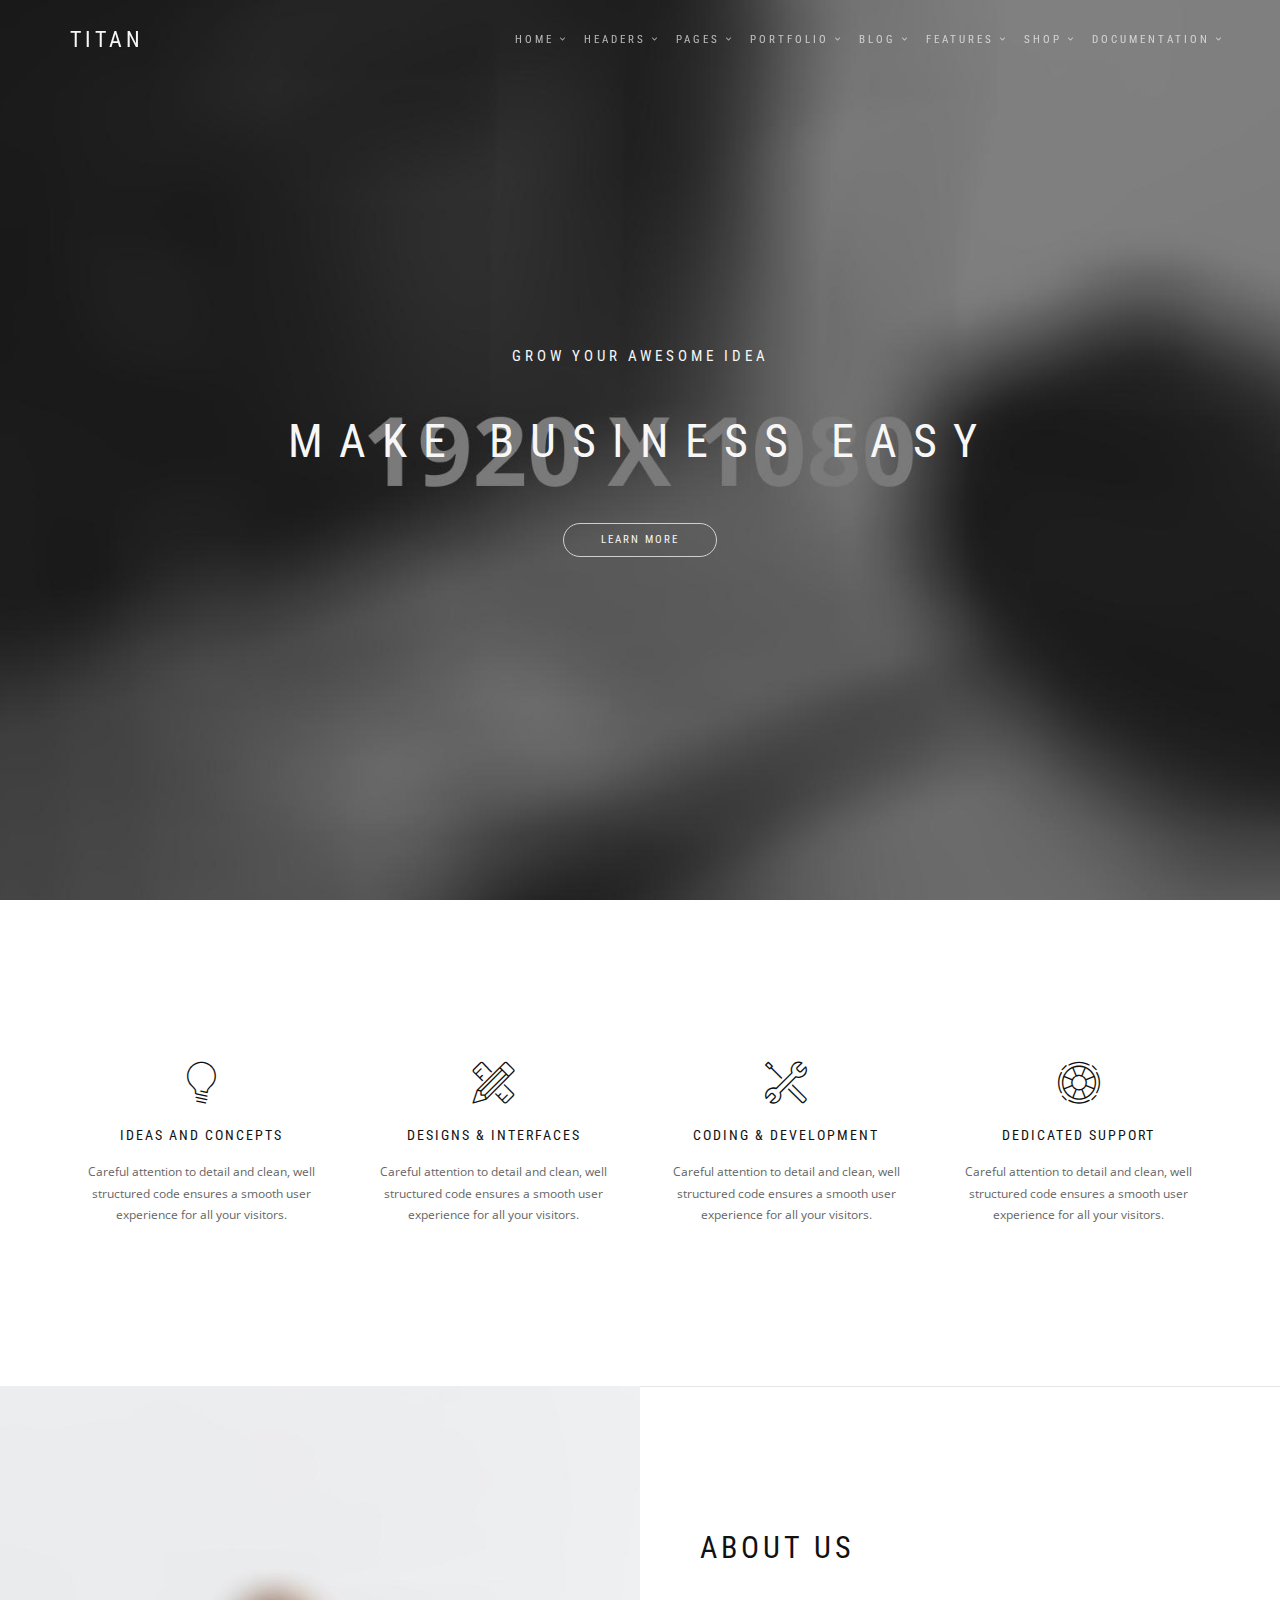
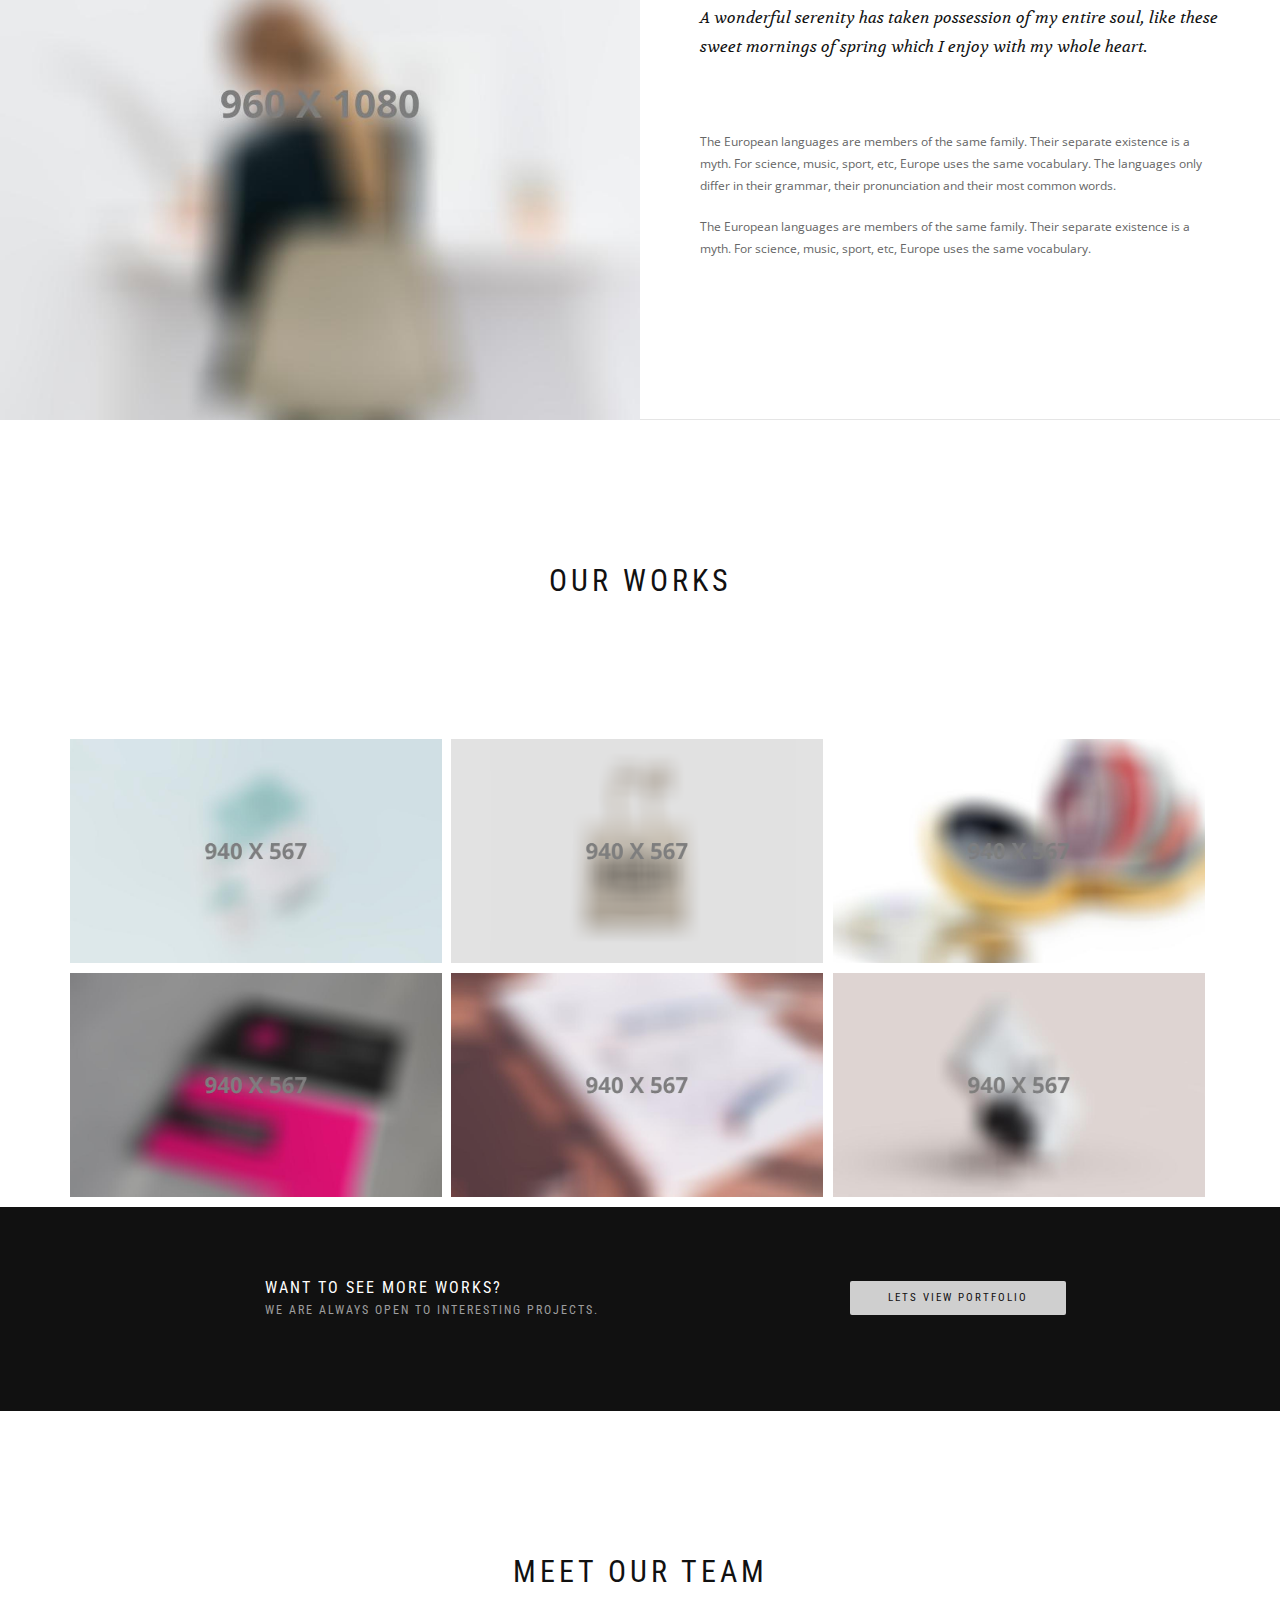
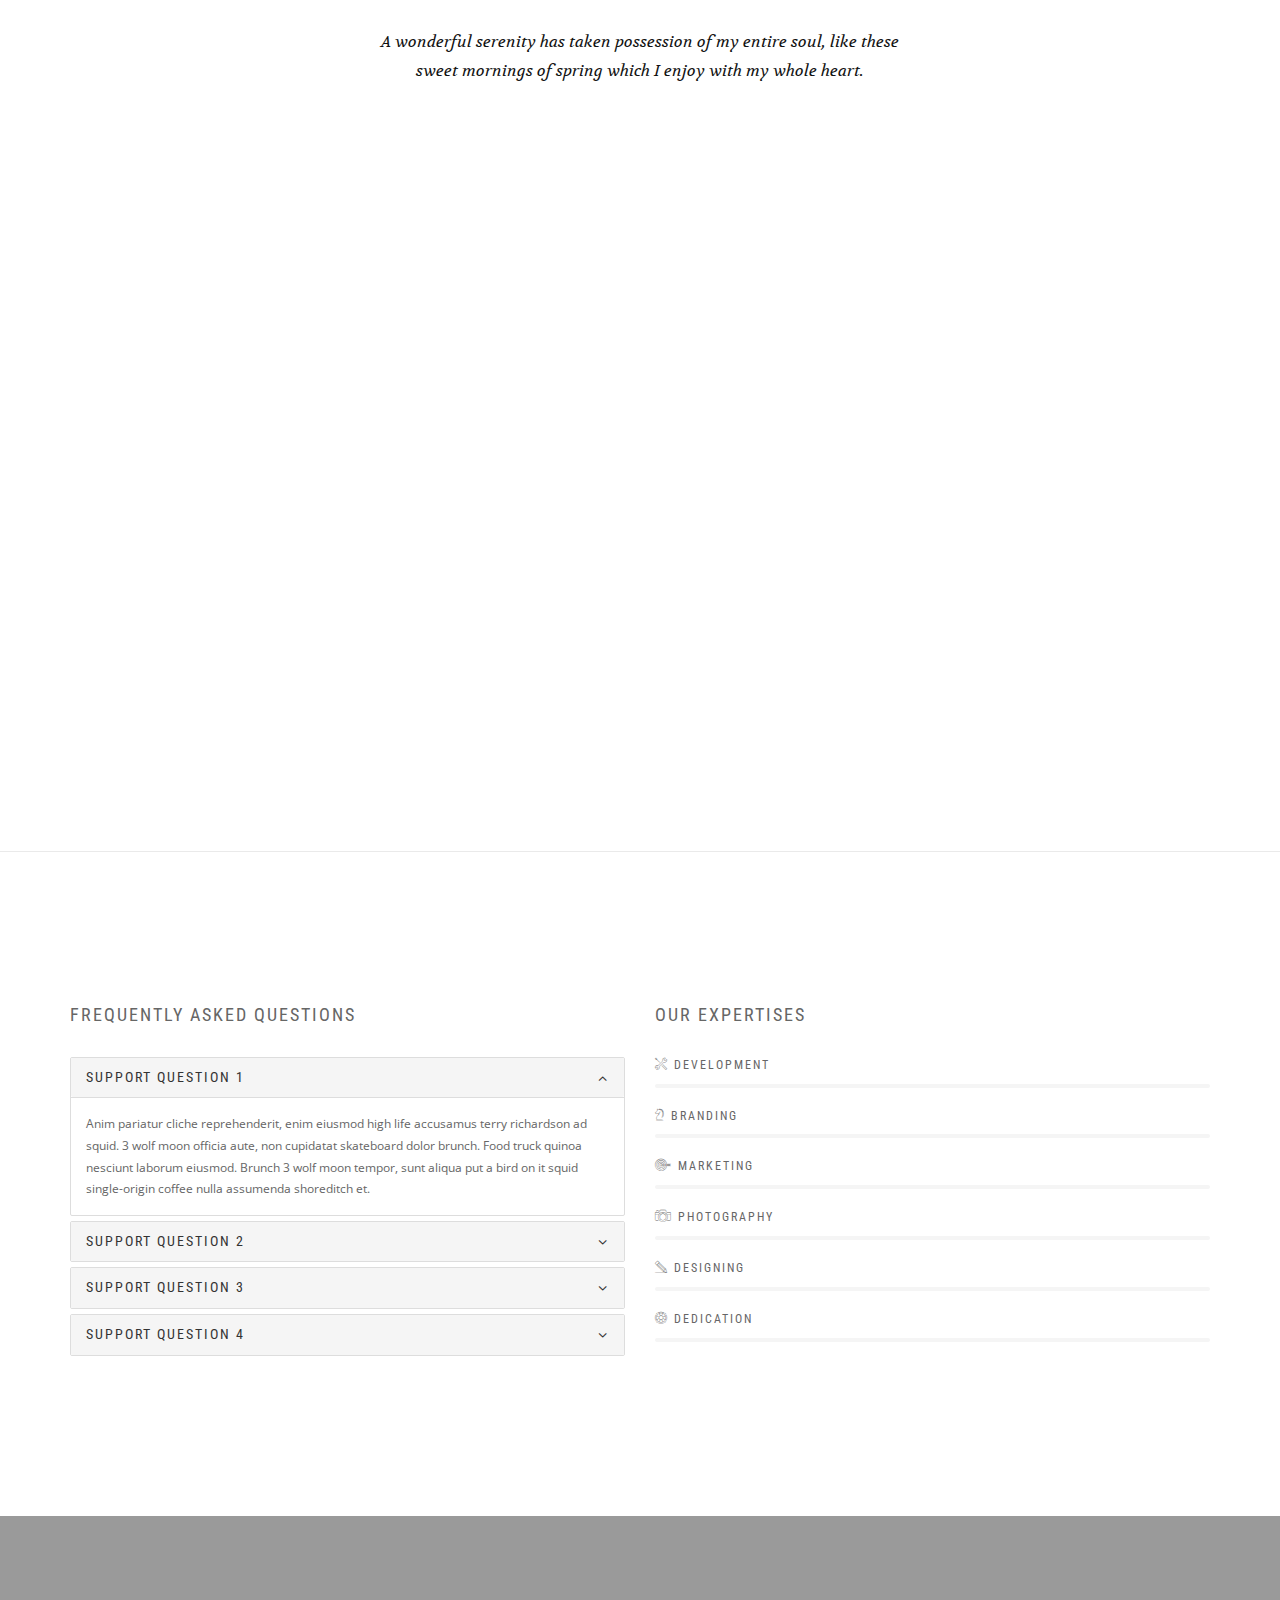
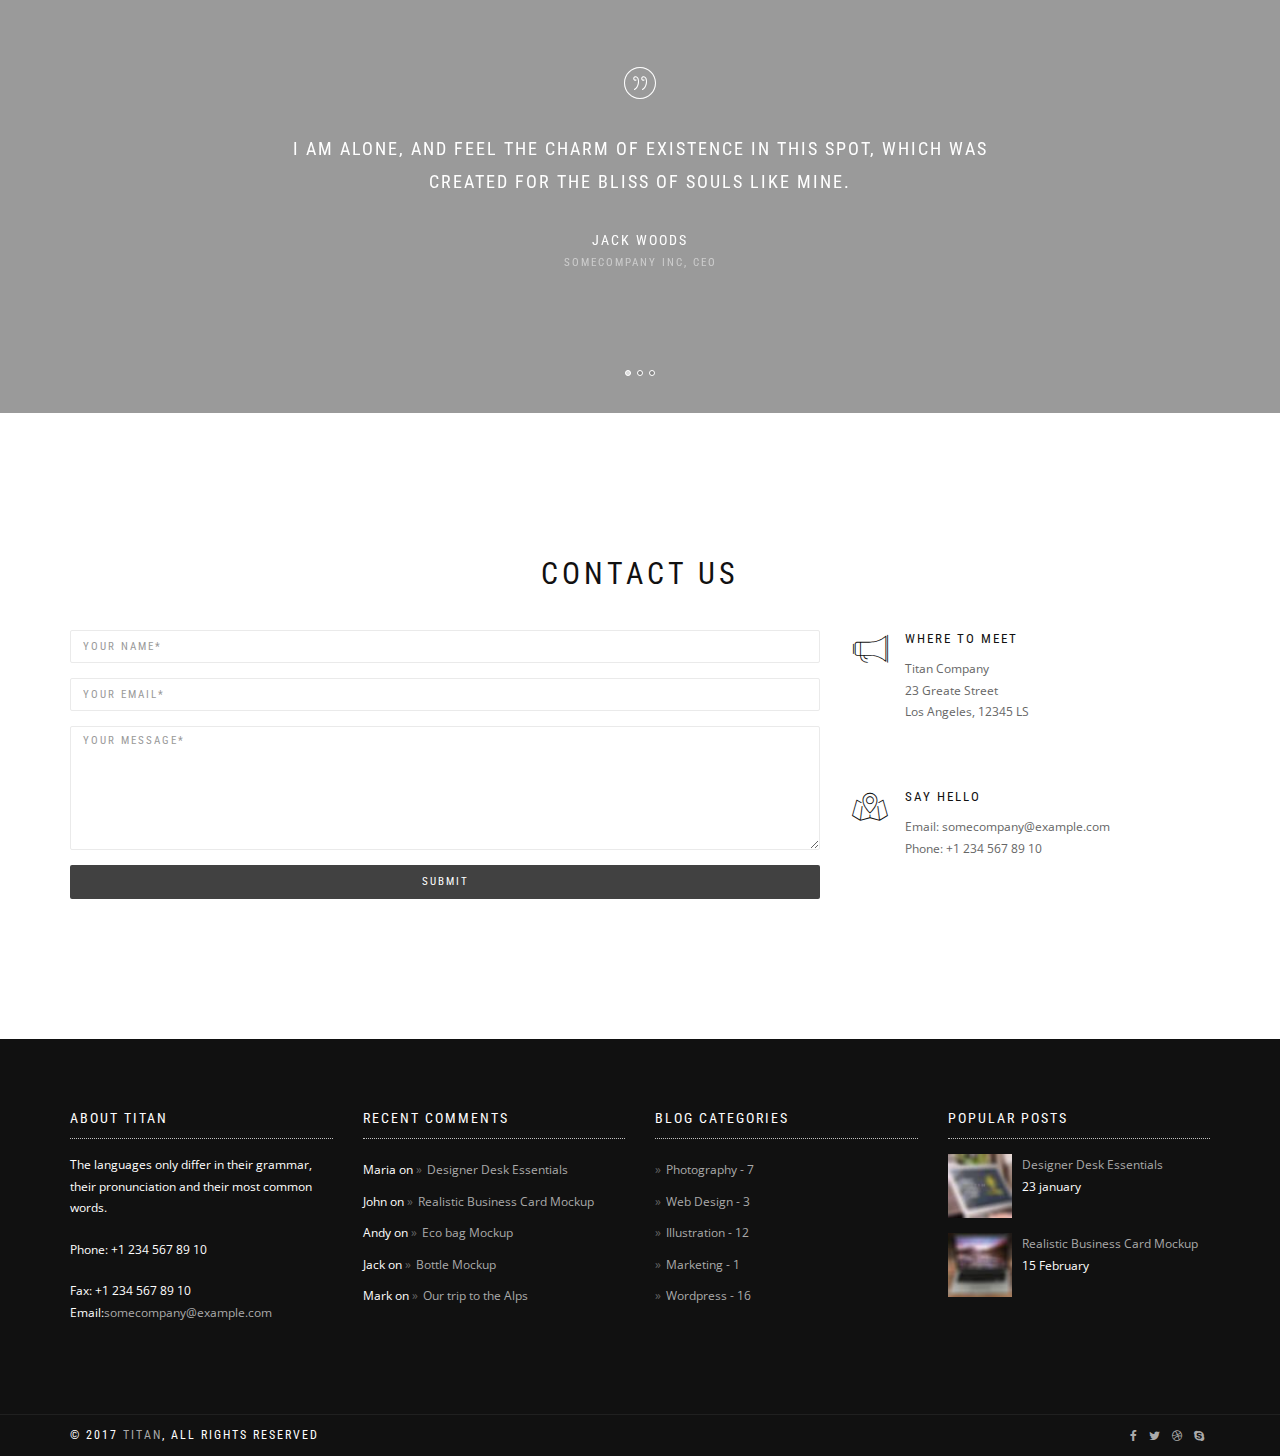
==== index.html @ 0440ea2a "landing page v1" ====
<!DOCTYPE html>
<html lang="en-US" dir="ltr">
  <head>
    <meta charset="utf-8">
    <meta http-equiv="X-UA-Compatible" content="IE=edge">
    <meta name="viewport" content="width=device-width, initial-scale=1">
    <!--  
    Document Title
    =============================================
    -->
    <title>Titan | Multipurpose HTML5 Template</title>
    <!--  
    Favicons
    =============================================
    -->
    <link rel="apple-touch-icon" sizes="57x57" href="assets/images/favicons/apple-icon-57x57.png">
    <link rel="apple-touch-icon" sizes="60x60" href="assets/images/favicons/apple-icon-60x60.png">
    <link rel="apple-touch-icon" sizes="72x72" href="assets/images/favicons/apple-icon-72x72.png">
    <link rel="apple-touch-icon" sizes="76x76" href="assets/images/favicons/apple-icon-76x76.png">
    <link rel="apple-touch-icon" sizes="114x114" href="assets/images/favicons/apple-icon-114x114.png">
    <link rel="apple-touch-icon" sizes="120x120" href="assets/images/favicons/apple-icon-120x120.png">
    <link rel="apple-touch-icon" sizes="144x144" href="assets/images/favicons/apple-icon-144x144.png">
    <link rel="apple-touch-icon" sizes="152x152" href="assets/images/favicons/apple-icon-152x152.png">
    <link rel="apple-touch-icon" sizes="180x180" href="assets/images/favicons/apple-icon-180x180.png">
    <link rel="icon" type="image/png" sizes="192x192" href="assets/images/favicons/android-icon-192x192.png">
    <link rel="icon" type="image/png" sizes="32x32" href="assets/images/favicons/favicon-32x32.png">
    <link rel="icon" type="image/png" sizes="96x96" href="assets/images/favicons/favicon-96x96.png">
    <link rel="icon" type="image/png" sizes="16x16" href="assets/images/favicons/favicon-16x16.png">
    <link rel="manifest" href="/manifest.json">
    <meta name="msapplication-TileColor" content="#ffffff">
    <meta name="msapplication-TileImage" content="assets/images/favicons/ms-icon-144x144.png">
    <meta name="theme-color" content="#ffffff">
    <!--  
    Stylesheets
    =============================================
    
    -->
    <!-- Default stylesheets-->
    <link href="assets/lib/bootstrap/dist/css/bootstrap.min.css" rel="stylesheet">
    <!-- Template specific stylesheets-->
    <link href="https://fonts.googleapis.com/css?family=Roboto+Condensed:400,700" rel="stylesheet">
    <link href="https://fonts.googleapis.com/css?family=Volkhov:400i" rel="stylesheet">
    <link href="https://fonts.googleapis.com/css?family=Open+Sans:300,400,600,700,800" rel="stylesheet">
    <link href="assets/lib/animate.css/animate.css" rel="stylesheet">
    <link href="assets/lib/components-font-awesome/css/font-awesome.min.css" rel="stylesheet">
    <link href="assets/lib/et-line-font/et-line-font.css" rel="stylesheet">
    <link href="assets/lib/flexslider/flexslider.css" rel="stylesheet">
    <link href="assets/lib/owl.carousel/dist/assets/owl.carousel.min.css" rel="stylesheet">
    <link href="assets/lib/owl.carousel/dist/assets/owl.theme.default.min.css" rel="stylesheet">
    <link href="assets/lib/magnific-popup/dist/magnific-popup.css" rel="stylesheet">
    <link href="assets/lib/simple-text-rotator/simpletextrotator.css" rel="stylesheet">
    <!-- Main stylesheet and color file-->
    <link href="assets/css/style.css" rel="stylesheet">
    <link id="color-scheme" href="assets/css/colors/default.css" rel="stylesheet">
  </head>
  <body data-spy="scroll" data-target=".onpage-navigation" data-offset="60">
    <main>
      <div class="page-loader">
        <div class="loader">Loading...</div>
      </div>
      <nav class="navbar navbar-custom navbar-fixed-top navbar-transparent" role="navigation">
        <div class="container">
          <div class="navbar-header">
            <button class="navbar-toggle" type="button" data-toggle="collapse" data-target="#custom-collapse"><span class="sr-only">Toggle navigation</span><span class="icon-bar"></span><span class="icon-bar"></span><span class="icon-bar"></span></button><a class="navbar-brand" href="index.html">Titan</a>
          </div>
          <div class="collapse navbar-collapse" id="custom-collapse">
            <ul class="nav navbar-nav navbar-right">
              <li class="dropdown"><a class="dropdown-toggle" href="#" data-toggle="dropdown">Home</a>
                <ul class="dropdown-menu">
                  <li><a href="index_mp_fullscreen_video_background.html">Default</a></li>
                  <li><a href="index_op_fullscreen_gradient_overlay.html">One Page</a></li>
                  <li><a href="index_agency.html">Agency</a></li>
                  <li><a href="index_portfolio.html">Portfolio</a></li>
                  <li><a href="index_restaurant.html">Restaurant</a></li>
                  <li><a href="index_finance.html">Finance</a></li>
                  <li><a href="index_landing.html">Landing Page</a></li>
                  <li><a href="index_photography.html">Photography</a></li>
                  <li><a href="index_shop.html">Shop</a></li>
                </ul>
              </li>
              <li class="dropdown"><a class="dropdown-toggle" href="#" data-toggle="dropdown">Headers</a>
                <ul class="dropdown-menu">
                  <li class="dropdown"><a class="dropdown-toggle" href="#" data-toggle="dropdown">Static Image Header</a>
                    <ul class="dropdown-menu">
                      <li><a href="index_mp_fullscreen_static.html">Fulscreen</a></li>
                      <li><a href="index_mp_classic_static.html">Classic</a></li>
                    </ul>
                  </li>
                  <li class="dropdown"><a class="dropdown-toggle" href="#" data-toggle="dropdown">Flexslider Header</a>
                    <ul class="dropdown-menu">
                      <li><a href="index_mp_fullscreen_flexslider.html">Fulscreen</a></li>
                      <li><a href="index_mp_classic_flexslider.html">Classic</a></li>
                    </ul>
                  </li>
                  <li class="dropdown"><a class="dropdown-toggle" href="#" data-toggle="dropdown">Video Background Header</a>
                    <ul class="dropdown-menu">
                      <li><a href="index_mp_fullscreen_video_background.html">Fulscreen</a></li>
                      <li><a href="index_mp_classic_video_background.html">Classic</a></li>
                    </ul>
                  </li>
                  <li class="dropdown"><a class="dropdown-toggle" href="#" data-toggle="dropdown">Text Rotator Header</a>
                    <ul class="dropdown-menu">
                      <li><a href="index_mp_fullscreen_text_rotator.html">Fulscreen</a></li>
                      <li><a href="index_mp_classic_text_rotator.html">Classic</a></li>
                    </ul>
                  </li>
                  <li class="dropdown"><a class="dropdown-toggle" href="#" data-toggle="dropdown">Gradient Overlay Header</a>
                    <ul class="dropdown-menu">
                      <li><a href="index_mp_fullscreen_gradient_overlay.html">Fulscreen</a></li>
                      <li><a href="index_mp_classic_gradient_overlay.html">Classic</a></li>
                    </ul>
                  </li>
                </ul>
              </li>
              <li class="dropdown"><a class="dropdown-toggle" href="#" data-toggle="dropdown">Pages</a>
                <ul class="dropdown-menu">
                  <li class="dropdown"><a class="dropdown-toggle" href="#" data-toggle="dropdown">About</a>
                    <ul class="dropdown-menu">
                      <li><a href="about1.html">About 1</a></li>
                      <li><a href="about2.html">About 2</a></li>
                      <li><a href="about3.html">About 3</a></li>
                      <li><a href="about4.html">About 4</a></li>
                      <li><a href="about5.html">About 5</a></li>
                    </ul>
                  </li>
                  <li class="dropdown"><a class="dropdown-toggle" href="#" data-toggle="dropdown">Services</a>
                    <ul class="dropdown-menu">
                      <li><a href="service1.html">Service 1</a></li>
                      <li><a href="service2.html">Service 2</a></li>
                      <li><a href="service3.html">Service 3</a></li>
                    </ul>
                  </li>
                  <li class="dropdown"><a class="dropdown-toggle" href="#" data-toggle="dropdown">Pricing</a>
                    <ul class="dropdown-menu">
                      <li><a href="pricing1.html">Pricing 1</a></li>
                      <li><a href="pricing2.html">Pricing 2</a></li>
                    </ul>
                  </li>
                  <li class="dropdown"><a class="dropdown-toggle" href="#" data-toggle="dropdown">Gallery</a>
                    <ul class="dropdown-menu">
                      <li><a href="gallery_col_2.html">2 Columns</a></li>
                      <li><a href="gallery_col_3.html">3 Columns</a></li>
                      <li><a href="gallery_col_4.html">4 Columns</a></li>
                      <li><a href="gallery_col_6.html">6 Columns</a></li>
                    </ul>
                  </li>
                  <li class="dropdown"><a class="dropdown-toggle" href="#" data-toggle="dropdown">Contact</a>
                    <ul class="dropdown-menu">
                      <li><a href="contact1.html">Contact 1</a></li>
                      <li><a href="contact2.html">Contact 2</a></li>
                      <li><a href="contact3.html">Contact 3</a></li>
                    </ul>
                  </li>
                  <li class="dropdown"><a class="dropdown-toggle" href="#" data-toggle="dropdown">Restaurant menu</a>
                    <ul class="dropdown-menu">
                      <li><a href="restaurant_menu1.html">Menu 2 Columns</a></li>
                      <li><a href="restaurant_menu2.html">Menu 3 Columns</a></li>
                    </ul>
                  </li>
                  <li><a href="login_register.html">Login / Register</a></li>
                  <li><a href="faq.html">FAQ</a></li>
                  <li><a href="404.html">Page 404</a></li>
                </ul>
              </li>
              <li class="dropdown"><a class="dropdown-toggle" href="#" data-toggle="dropdown">Portfolio</a>
                <ul class="dropdown-menu" role="menu">
                  <li class="dropdown"><a class="dropdown-toggle" href="#" data-toggle="dropdown">Boxed</a>
                    <ul class="dropdown-menu">
                      <li><a href="portfolio_boxed_col_2.html">2 Columns</a></li>
                      <li><a href="portfolio_boxed_col_3.html">3 Columns</a></li>
                      <li><a href="portfolio_boxed_col_4.html">4 Columns</a></li>
                    </ul>
                  </li>
                  <li class="dropdown"><a class="dropdown-toggle" href="#" data-toggle="dropdown">Boxed - Gutter</a>
                    <ul class="dropdown-menu">
                      <li><a href="portfolio_boxed_gutter_col_2.html">2 Columns</a></li>
                      <li><a href="portfolio_boxed_gutter_col_3.html">3 Columns</a></li>
                      <li><a href="portfolio_boxed_gutter_col_4.html">4 Columns</a></li>
                    </ul>
                  </li>
                  <li class="dropdown"><a class="dropdown-toggle" href="#" data-toggle="dropdown">Full Width</a>
                    <ul class="dropdown-menu">
                      <li><a href="portfolio_full_width_col_2.html">2 Columns</a></li>
                      <li><a href="portfolio_full_width_col_3.html">3 Columns</a></li>
                      <li><a href="portfolio_full_width_col_4.html">4 Columns</a></li>
                    </ul>
                  </li>
                  <li class="dropdown"><a class="dropdown-toggle" href="#" data-toggle="dropdown">Full Width - Gutter</a>
                    <ul class="dropdown-menu">
                      <li><a href="portfolio_full_width_gutter_col_2.html">2 Columns</a></li>
                      <li><a href="portfolio_full_width_gutter_col_3.html">3 Columns</a></li>
                      <li><a href="portfolio_full_width_gutter_col_4.html">4 Columns</a></li>
                    </ul>
                  </li>
                  <li class="dropdown"><a class="dropdown-toggle" href="#" data-toggle="dropdown">Masonry</a>
                    <ul class="dropdown-menu">
                      <li class="dropdown"><a class="dropdown-toggle" href="#" data-toggle="dropdown">Boxed</a>
                        <ul class="dropdown-menu">
                          <li><a href="portfolio_masonry_boxed_col_2.html">2 Columns</a></li>
                          <li><a href="portfolio_masonry_boxed_col_3.html">3 Columns</a></li>
                          <li><a href="portfolio_masonry_boxed_col_4.html">4 Columns</a></li>
                        </ul>
                      </li>
                      <li class="dropdown"><a class="dropdown-toggle" href="#" data-toggle="dropdown">Full Width</a>
                        <ul class="dropdown-menu">
                          <li><a href="portfolio_masonry_full_width_col_2.html">2 Columns</a></li>
                          <li><a href="portfolio_masonry_full_width_col_3.html">3 Columns</a></li>
                          <li><a href="portfolio_masonry_full_width_col_4.html">4 Columns</a></li>
                        </ul>
                      </li>
                    </ul>
                  </li>
                  <li class="dropdown"><a class="dropdown-toggle" href="#" data-toggle="dropdown">Hover Style</a>
                    <ul class="dropdown-menu">
                      <li><a href="portfolio_hover_black.html">Black</a></li>
                      <li><a href="portfolio_hover_gradient.html">Gradient</a></li>
                    </ul>
                  </li>
                  <li class="dropdown"><a class="dropdown-toggle" href="#" data-toggle="dropdown">Single</a>
                    <ul class="dropdown-menu">
                      <li class="dropdown"><a class="dropdown-toggle" href="#" data-toggle="dropdown">Featured Image</a>
                        <ul class="dropdown-menu">
                          <li><a href="portfolio_single_featured_image1.html">Style 1</a></li>
                          <li><a href="portfolio_single_featured_image2.html">Style 2</a></li>
                        </ul>
                      </li>
                      <li class="dropdown"><a class="dropdown-toggle" href="#" data-toggle="dropdown">Featured Slider</a>
                        <ul class="dropdown-menu">
                          <li><a href="portfolio_single_featured_slider1.html">Style 1</a></li>
                          <li><a href="portfolio_single_featured_slider2.html">Style 2</a></li>
                        </ul>
                      </li>
                      <li class="dropdown"><a class="dropdown-toggle" href="#" data-toggle="dropdown">Featured Video</a>
                        <ul class="dropdown-menu">
                          <li><a href="portfolio_single_featured_video1.html">Style 1</a></li>
                          <li><a href="portfolio_single_featured_video2.html">Style 2</a></li>
                        </ul>
                      </li>
                    </ul>
                  </li>
                </ul>
              </li>
              <li class="dropdown"><a class="dropdown-toggle" href="#" data-toggle="dropdown">Blog</a>
                <ul class="dropdown-menu" role="menu">
                  <li class="dropdown"><a class="dropdown-toggle" href="#" data-toggle="dropdown">Standard</a>
                    <ul class="dropdown-menu">
                      <li><a href="blog_standard_left_sidebar.html">Left Sidebar</a></li>
                      <li><a href="blog_standard_right_sidebar.html">Right Sidebar</a></li>
                    </ul>
                  </li>
                  <li class="dropdown"><a class="dropdown-toggle" href="#" data-toggle="dropdown">Grid</a>
                    <ul class="dropdown-menu">
                      <li><a href="blog_grid_col_2.html">2 Columns</a></li>
                      <li><a href="blog_grid_col_3.html">3 Columns</a></li>
                      <li><a href="blog_grid_col_4.html">4 Columns</a></li>
                    </ul>
                  </li>
                  <li class="dropdown"><a class="dropdown-toggle" href="#" data-toggle="dropdown">Masonry</a>
                    <ul class="dropdown-menu">
                      <li><a href="blog_grid_masonry_col_2.html">2 Columns</a></li>
                      <li><a href="blog_grid_masonry_col_3.html">3 Columns</a></li>
                      <li><a href="blog_grid_masonry_col_4.html">4 Columns</a></li>
                    </ul>
                  </li>
                  <li class="dropdown"><a class="dropdown-toggle" href="#" data-toggle="dropdown">Single</a>
                    <ul class="dropdown-menu">
                      <li><a href="blog_single_left_sidebar.html">Left Sidebar</a></li>
                      <li><a href="blog_single_right_sidebar.html">Right Sidebar</a></li>
                    </ul>
                  </li>
                </ul>
              </li>
              <li class="dropdown"><a class="dropdown-toggle" href="#" data-toggle="dropdown">Features</a>
                <ul class="dropdown-menu" role="menu">
                  <li><a href="alerts-and-wells.html"><i class="fa fa-bolt"></i> Alerts and Wells</a></li>
                  <li><a href="buttons.html"><i class="fa fa-link fa-sm"></i> Buttons</a></li>
                  <li><a href="tabs_and_accordions.html"><i class="fa fa-tasks"></i> Tabs &amp; Accordions</a></li>
                  <li><a href="content_box.html"><i class="fa fa-list-alt"></i> Contents Box</a></li>
                  <li><a href="forms.html"><i class="fa fa-check-square-o"></i> Forms</a></li>
                  <li><a href="icons.html"><i class="fa fa-star"></i> Icons</a></li>
                  <li><a href="progress-bars.html"><i class="fa fa-server"></i> Progress Bars</a></li>
                  <li><a href="typography.html"><i class="fa fa-font"></i> Typography</a></li>
                </ul>
              </li>
              <li class="dropdown"><a class="dropdown-toggle" href="#" data-toggle="dropdown">Shop</a>
                <ul class="dropdown-menu" role="menu">
                  <li class="dropdown"><a class="dropdown-toggle" href="#" data-toggle="dropdown">Product</a>
                    <ul class="dropdown-menu">
                      <li><a href="shop_product_col_3.html">3 columns</a></li>
                      <li><a href="shop_product_col_4.html">4 columns</a></li>
                    </ul>
                  </li>
                  <li><a href="shop_single_product.html">Single Product</a></li>
                  <li><a href="shop_checkout.html">Checkout</a></li>
                </ul>
              </li>
              <!--li.dropdown.navbar-cart-->
              <!--    a.dropdown-toggle(href='#', data-toggle='dropdown')-->
              <!--        span.icon-basket-->
              <!--        |-->
              <!--        span.cart-item-number 2-->
              <!--    ul.dropdown-menu.cart-list(role='menu')-->
              <!--        li-->
              <!--            .navbar-cart-item.clearfix-->
              <!--                .navbar-cart-img-->
              <!--                    a(href='#')-->
              <!--                        img(src='assets/images/shop/product-9.jpg', alt='')-->
              <!--                .navbar-cart-title-->
              <!--                    a(href='#') Short striped sweater-->
              <!--                    |-->
              <!--                    span.cart-amount 2 &times; $119.00-->
              <!--                    br-->
              <!--                    |-->
              <!--                    strong.cart-amount $238.00-->
              <!--        li-->
              <!--            .navbar-cart-item.clearfix-->
              <!--                .navbar-cart-img-->
              <!--                    a(href='#')-->
              <!--                        img(src='assets/images/shop/product-10.jpg', alt='')-->
              <!--                .navbar-cart-title-->
              <!--                    a(href='#') Colored jewel rings-->
              <!--                    |-->
              <!--                    span.cart-amount 2 &times; $119.00-->
              <!--                    br-->
              <!--                    |-->
              <!--                    strong.cart-amount $238.00-->
              <!--        li-->
              <!--            .clearfix-->
              <!--                .cart-sub-totle-->
              <!--                    strong Total: $476.00-->
              <!--        li-->
              <!--            .clearfix-->
              <!--                a.btn.btn-block.btn-round.btn-font-w(type='submit') Checkout-->
              <!--li.dropdown-->
              <!--    a.dropdown-toggle(href='#', data-toggle='dropdown') Search-->
              <!--    ul.dropdown-menu(role='menu')-->
              <!--        li-->
              <!--            .dropdown-search-->
              <!--                form(role='form')-->
              <!--                    input.form-control(type='text', placeholder='Search...')-->
              <!--                    |-->
              <!--                    button.search-btn(type='submit')-->
              <!--                        i.fa.fa-search-->
              <li class="dropdown"><a class="dropdown-toggle" href="documentation.html" data-toggle="dropdown">Documentation</a>
                <ul class="dropdown-menu">
                  <li><a href="documentation.html#contact">Contact Form</a></li>
                  <li><a href="documentation.html#reservation">Reservation Form</a></li>
                  <li><a href="documentation.html#mailchimp">Mailchimp</a></li>
                  <li><a href="documentation.html#gmap">Google Map</a></li>
                  <li><a href="documentation.html#plugin">Plugins</a></li>
                  <li><a href="documentation.html#changelog">Changelog</a></li>
                </ul>
              </li>
            </ul>
          </div>
        </div>
      </nav>
      <section class="home-section home-parallax home-fade home-full-height bg-dark-60 agency-page-header" id="home" data-background="assets/images/agency/agency_bg.jpg">
        <div class="titan-caption">
          <div class="caption-content">
            <div class="font-alt mb-30 titan-title-size-1">Grow your awesome idea</div>
            <div class="font-alt mb-40 titan-title-size-3">Make business <span class="rotate">easy | simple | flexible</span>
            </div><a class="section-scroll btn btn-border-w btn-circle" href="#about">Learn More</a>
          </div>
        </div>
      </section>
      <div class="main">
        <section class="module">
          <div class="container">
            <div class="row multi-columns-row">
              <div class="col-md-3 col-sm-6 col-xs-12">
                <div class="features-item">
                  <div class="features-icon"><span class="icon-lightbulb"></span></div>
                  <h3 class="features-title font-alt">Ideas and concepts</h3>Careful attention to detail and clean, well structured code ensures a smooth user experience for all your visitors.
                </div>
              </div>
              <div class="col-md-3 col-sm-6 col-xs-12">
                <div class="features-item">
                  <div class="features-icon"><span class="icon-tools"></span></div>
                  <h3 class="features-title font-alt">Designs &amp; interfaces</h3>Careful attention to detail and clean, well structured code ensures a smooth user experience for all your visitors.
                </div>
              </div>
              <div class="col-md-3 col-sm-6 col-xs-12">
                <div class="features-item">
                  <div class="features-icon"><span class="icon-tools-2"></span></div>
                  <h3 class="features-title font-alt">Coding &amp; development</h3>Careful attention to detail and clean, well structured code ensures a smooth user experience for all your visitors.
                </div>
              </div>
              <div class="col-md-3 col-sm-6 col-xs-12">
                <div class="features-item">
                  <div class="features-icon"><span class="icon-lifesaver"></span></div>
                  <h3 class="features-title font-alt">Dedicated support</h3>Careful attention to detail and clean, well structured code ensures a smooth user experience for all your visitors.
                </div>
              </div>
            </div>
          </div>
        </section>
        <section class="module pt-0 pb-0" id="about">
          <div class="row position-relative m-0">
            <div class="col-xs-12 col-md-6 side-image" data-background="assets/images/section-14.jpg"></div>
            <div class="col-xs-12 col-md-6 col-md-offset-6 side-image-text">
              <div class="row">
                <div class="col-sm-12">
                  <h2 class="module-title font-alt align-left">About Us</h2>
                  <div class="module-subtitle font-serif align-left">A wonderful serenity has taken possession of my entire soul, like these sweet mornings of spring which I enjoy with my whole heart.</div>
                  <p>The European languages are members of the same family. Their separate existence is a myth. For science, music, sport, etc, Europe uses the same vocabulary. The languages only differ in their grammar, their pronunciation and their most common words.</p>
                  <p>The European languages are members of the same family. Their separate existence is a myth. For science, music, sport, etc, Europe uses the same vocabulary.</p>
                </div>
              </div>
            </div>
          </div>
        </section>
        <section class="module pb-0" id="works">
          <div class="container">
            <div class="row">
              <div class="col-sm-6 col-sm-offset-3">
                <h2 class="module-title font-alt">Our Works</h2>
                <div class="module-subtitle font-serif"></div>
              </div>
            </div>
          </div>
          <div class="container">
            <div class="row">
              <div class="col-sm-12">
                <ul class="filter font-alt" id="filters">
                  <li><a class="current wow fadeInUp" href="#" data-filter="*">All</a></li>
                  <li><a class="wow fadeInUp" href="#" data-filter=".illustration" data-wow-delay="0.2s">Illustration</a></li>
                  <li><a class="wow fadeInUp" href="#" data-filter=".marketing" data-wow-delay="0.4s">Marketing</a></li>
                  <li><a class="wow fadeInUp" href="#" data-filter=".photography" data-wow-delay="0.6s">Photography</a></li>
                  <li><a class="wow fadeInUp" href="#" data-filter=".webdesign" data-wow-delay="0.6s">Web Design</a></li>
                </ul>
              </div>
            </div>
            <ul class="works-grid works-grid-gut works-grid-3 works-hover-d" id="works-grid">
              <li class="work-item illustration webdesign"><a href="portfolio_single_featured_image1.html">
                  <div class="work-image"><img src="assets/images/portfolio/grid-portfolio1.jpg" alt="Portfolio Item"/></div>
                  <div class="work-caption font-alt">
                    <h3 class="work-title">Corporate Identity</h3>
                    <div class="work-descr">Illustration</div>
                  </div></a></li>
              <li class="work-item marketing photography"><a href="portfolio_single_featured_image2.html">
                  <div class="work-image"><img src="assets/images/portfolio/grid-portfolio2.jpg" alt="Portfolio Item"/></div>
                  <div class="work-caption font-alt">
                    <h3 class="work-title">Bag MockUp</h3>
                    <div class="work-descr">Marketing</div>
                  </div></a></li>
              <li class="work-item illustration photography"><a href="portfolio_single_featured_slider1.html">
                  <div class="work-image"><img src="assets/images/portfolio/grid-portfolio3.jpg" alt="Portfolio Item"/></div>
                  <div class="work-caption font-alt">
                    <h3 class="work-title">Disk Cover</h3>
                    <div class="work-descr">Illustration</div>
                  </div></a></li>
              <li class="work-item marketing photography"><a href="portfolio_single_featured_slider2.htmll">
                  <div class="work-image"><img src="assets/images/portfolio/grid-portfolio4.jpg" alt="Portfolio Item"/></div>
                  <div class="work-caption font-alt">
                    <h3 class="work-title">Business Card</h3>
                    <div class="work-descr">Photography</div>
                  </div></a></li>
              <li class="work-item illustration webdesign"><a href="portfolio_single_featured_video1.html">
                  <div class="work-image"><img src="assets/images/portfolio/grid-portfolio5.jpg" alt="Portfolio Item"/></div>
                  <div class="work-caption font-alt">
                    <h3 class="work-title">Web Design</h3>
                    <div class="work-descr">Webdesign</div>
                  </div></a></li>
              <li class="work-item marketing webdesign"><a href="portfolio_single_featured_video2.html">
                  <div class="work-image"><img src="assets/images/portfolio/grid-portfolio6.jpg" alt="Portfolio Item"/></div>
                  <div class="work-caption font-alt">
                    <h3 class="work-title">Paper clip</h3>
                    <div class="work-descr">Marketing</div>
                  </div></a></li>
            </ul>
          </div>
        </section>
        <section class="module-small bg-dark">
          <div class="container">
            <div class="row">
              <div class="col-sm-6 col-md-8 col-lg-6 col-lg-offset-2">
                <div class="callout-text font-alt">
                  <h3 class="callout-title">Want to see more works?</h3>
                  <p>We are always open to interesting projects.</p>
                </div>
              </div>
              <div class="col-sm-6 col-md-4 col-lg-2">
                <div class="callout-btn-box"><a class="btn btn-w btn-round" href="portfolio_boxed_gutter_col_3.html">Lets view portfolio</a></div>
              </div>
            </div>
          </div>
        </section>
        <section class="module" id="team">
          <div class="container">
            <div class="row">
              <div class="col-sm-6 col-sm-offset-3">
                <h2 class="module-title font-alt">Meet Our Team</h2>
                <div class="module-subtitle font-serif">A wonderful serenity has taken possession of my entire soul, like these sweet mornings of spring which I enjoy with my whole heart.</div>
              </div>
            </div>
            <div class="row">
              <div class="mb-sm-20 wow fadeInUp col-md-4 col-sm-6 col-xs-12" onclick="wow fadeInUp">
                <div class="team-item">
                  <div class="team-image"><img src="assets/images/team-1.jpg" alt="Member Photo"/>
                    <div class="team-detail">
                      <h5 class="font-alt">Hi all</h5>
                      <p class="font-serif">Lorem ipsum dolor sit amet, consectetur adipiscing elit lacus, a&amp;nbsp;iaculis diam.</p>
                      <div class="team-social"><a href="#"><i class="fa fa-facebook"></i></a><a href="#"><i class="fa fa-twitter"></i></a><a href="#"><i class="fa fa-dribbble"></i></a><a href="#"><i class="fa fa-skype"></i></a></div>
                    </div>
                  </div>
                  <div class="team-descr font-alt">
                    <div class="team-name">Jim Stone</div>
                    <div class="team-role">Art Director</div>
                  </div>
                </div>
              </div>
              <div class="mb-sm-20 wow fadeInUp col-md-4 col-sm-6 col-xs-12" onclick="wow fadeInUp">
                <div class="team-item">
                  <div class="team-image"><img src="assets/images/team-2.jpg" alt="Member Photo"/>
                    <div class="team-detail">
                      <h5 class="font-alt">Good day</h5>
                      <p class="font-serif">Lorem ipsum dolor sit amet, consectetur adipiscing elit lacus, a&amp;nbsp;iaculis diam.</p>
                      <div class="team-social"><a href="#"><i class="fa fa-facebook"></i></a><a href="#"><i class="fa fa-twitter"></i></a><a href="#"><i class="fa fa-dribbble"></i></a><a href="#"><i class="fa fa-skype"></i></a></div>
                    </div>
                  </div>
                  <div class="team-descr font-alt">
                    <div class="team-name">Andy River</div>
                    <div class="team-role">Creative director</div>
                  </div>
                </div>
              </div>
              <div class="mb-sm-20 wow fadeInUp col-md-4 col-sm-6 col-xs-12" onclick="wow fadeInUp">
                <div class="team-item">
                  <div class="team-image"><img src="assets/images/team-4.jpg" alt="Member Photo"/>
                    <div class="team-detail">
                      <h5 class="font-alt">Yes, it's me</h5>
                      <p class="font-serif">Lorem ipsum dolor sit amet, consectetur adipiscing elit lacus, a&amp;nbsp;iaculis diam.</p>
                      <div class="team-social"><a href="#"><i class="fa fa-facebook"></i></a><a href="#"><i class="fa fa-twitter"></i></a><a href="#"><i class="fa fa-dribbble"></i></a><a href="#"><i class="fa fa-skype"></i></a></div>
                    </div>
                  </div>
                  <div class="team-descr font-alt">
                    <div class="team-name">Dylan Woods</div>
                    <div class="team-role">Developer</div>
                  </div>
                </div>
              </div>
            </div>
          </div>
        </section>
        <hr class="divider-w">
        <section class="module">
          <div class="container">
            <div class="row">
              <div class="col-sm-6">
                <h4 class="font-alt mb-30">Frequently Asked Questions</h4>
                <div class="panel-group" id="accordion">
                  <div class="panel panel-default">
                    <div class="panel-heading">
                      <h4 class="panel-title font-alt"><a data-toggle="collapse" data-parent="#accordion" href="#support1">Support Question 1</a></h4>
                    </div>
                    <div class="panel-collapse collapse in" id="support1">
                      <div class="panel-body">Anim pariatur cliche reprehenderit, enim eiusmod high life accusamus terry richardson ad squid. 3 wolf moon officia aute, non cupidatat skateboard dolor brunch. Food truck quinoa nesciunt laborum eiusmod. Brunch 3 wolf moon tempor, sunt aliqua put a bird on it squid single-origin coffee nulla assumenda shoreditch et.
                      </div>
                    </div>
                  </div>
                  <div class="panel panel-default">
                    <div class="panel-heading">
                      <h4 class="panel-title font-alt"><a class="collapsed" data-toggle="collapse" data-parent="#accordion" href="#support2">Support Question 2</a></h4>
                    </div>
                    <div class="panel-collapse collapse" id="support2">
                      <div class="panel-body">Anim pariatur cliche reprehenderit, enim eiusmod high life accusamus terry richardson ad squid. 3 wolf moon officia aute, non cupidatat skateboard dolor brunch. Food truck quinoa nesciunt laborum eiusmod. Brunch 3 wolf moon tempor, sunt aliqua put a bird on it squid single-origin coffee nulla assumenda shoreditch et.
                      </div>
                    </div>
                  </div>
                  <div class="panel panel-default">
                    <div class="panel-heading">
                      <h4 class="panel-title font-alt"><a class="collapsed" data-toggle="collapse" data-parent="#accordion" href="#support3">Support Question 3</a></h4>
                    </div>
                    <div class="panel-collapse collapse" id="support3">
                      <div class="panel-body">Anim pariatur cliche reprehenderit, enim eiusmod high life accusamus terry richardson ad squid. 3 wolf moon officia aute, non cupidatat skateboard dolor brunch. Food truck quinoa nesciunt laborum eiusmod. Brunch 3 wolf moon tempor, sunt aliqua put a bird on it squid single-origin coffee nulla assumenda shoreditch et.
                      </div>
                    </div>
                  </div>
                  <div class="panel panel-default">
                    <div class="panel-heading">
                      <h4 class="panel-title font-alt"><a class="collapsed" data-toggle="collapse" data-parent="#accordion" href="#support4">Support Question 4</a></h4>
                    </div>
                    <div class="panel-collapse collapse" id="support4">
                      <div class="panel-body">Anim pariatur cliche reprehenderit, enim eiusmod high life accusamus terry richardson ad squid. 3 wolf moon officia aute, non cupidatat skateboard dolor brunch. Food truck quinoa nesciunt laborum eiusmod. Brunch 3 wolf moon tempor, sunt aliqua put a bird on it squid single-origin coffee nulla assumenda shoreditch et.
                      </div>
                    </div>
                  </div>
                </div>
              </div>
              <div class="col-sm-6">
                <h4 class="font-alt mb-30">Our Expertises</h4>
                <h6 class="font-alt"><span class="icon-tools-2"></span> Development
                </h6>
                <div class="progress">
                  <div class="progress-bar pb-dark" aria-valuenow="60" role="progressbar" aria-valuemin="0" aria-valuemax="100"><span class="font-alt"></span></div>
                </div>
                <h6 class="font-alt"><span class="icon-strategy"></span> Branding
                </h6>
                <div class="progress">
                  <div class="progress-bar pb-dark" aria-valuenow="80" role="progressbar" aria-valuemin="0" aria-valuemax="100"><span class="font-alt"></span></div>
                </div>
                <h6 class="font-alt"><span class="icon-target"></span> Marketing
                </h6>
                <div class="progress">
                  <div class="progress-bar pb-dark" aria-valuenow="50" role="progressbar" aria-valuemin="0" aria-valuemax="100"><span class="font-alt"></span></div>
                </div>
                <h6 class="font-alt"><span class="icon-camera"></span> Photography
                </h6>
                <div class="progress">
                  <div class="progress-bar pb-dark" aria-valuenow="90" role="progressbar" aria-valuemin="0" aria-valuemax="100"><span class="font-alt"></span></div>
                </div>
                <h6 class="font-alt"><span class="icon-pencil"></span> Designing
                </h6>
                <div class="progress">
                  <div class="progress-bar pb-dark" aria-valuenow="70" role="progressbar" aria-valuemin="0" aria-valuemax="100"><span class="font-alt"></span></div>
                </div>
                <h6 class="font-alt"><span class="icon-lifesaver"></span> Dedication
                </h6>
                <div class="progress">
                  <div class="progress-bar pb-dark" aria-valuenow="100" role="progressbar" aria-valuemin="0" aria-valuemax="100"><span class="font-alt"></span></div>
                </div>
              </div>
            </div>
          </div>
        </section>
        <section class="module bg-dark-60 pt-0 pb-0 parallax-bg testimonial" data-background="assets/images/testimonial_bg.jpg">
          <div class="testimonials-slider pt-140 pb-140">
            <ul class="slides">
              <li>
                <div class="container">
                  <div class="row">
                    <div class="col-sm-12">
                      <div class="module-icon"><span class="icon-quote"></span></div>
                    </div>
                  </div>
                  <div class="row">
                    <div class="col-sm-8 col-sm-offset-2">
                      <blockquote class="testimonial-text font-alt">I am alone, and feel the charm of existence in this spot, which was created for the bliss of souls like mine.</blockquote>
                    </div>
                  </div>
                  <div class="row">
                    <div class="col-sm-4 col-sm-offset-4">
                      <div class="testimonial-author">
                        <div class="testimonial-caption font-alt">
                          <div class="testimonial-title">Jack Woods</div>
                          <div class="testimonial-descr">SomeCompany INC, CEO</div>
                        </div>
                      </div>
                    </div>
                  </div>
                </div>
              </li>
              <li>
                <div class="container">
                  <div class="row">
                    <div class="col-sm-12">
                      <div class="module-icon"><span class="icon-quote"></span></div>
                    </div>
                  </div>
                  <div class="row">
                    <div class="col-sm-8 col-sm-offset-2">
                      <blockquote class="testimonial-text font-alt">I should be incapable of drawing a single stroke at the present moment; and yet I feel that I never was a greater artist than now.</blockquote>
                    </div>
                  </div>
                  <div class="row">
                    <div class="col-sm-4 col-sm-offset-4">
                      <div class="testimonial-author">
                        <div class="testimonial-caption font-alt">
                          <div class="testimonial-title">Jim Stone</div>
                          <div class="testimonial-descr">SomeCompany INC, CEO</div>
                        </div>
                      </div>
                    </div>
                  </div>
                </div>
              </li>
              <li>
                <div class="container">
                  <div class="row">
                    <div class="col-sm-12">
                      <div class="module-icon"><span class="icon-quote"></span></div>
                    </div>
                  </div>
                  <div class="row">
                    <div class="col-sm-8 col-sm-offset-2">
                      <blockquote class="testimonial-text font-alt">I am so happy, my dear friend, so absorbed in the exquisite sense of mere tranquil existence, that I neglect my talents.</blockquote>
                    </div>
                  </div>
                  <div class="row">
                    <div class="col-sm-4 col-sm-offset-4">
                      <div class="testimonial-author">
                        <div class="testimonial-caption font-alt">
                          <div class="testimonial-title">Adele Snow</div>
                          <div class="testimonial-descr">SomeCompany INC, CEO</div>
                        </div>
                      </div>
                    </div>
                  </div>
                </div>
              </li>
            </ul>
          </div>
        </section>
        <section class="module" id="contact">
          <div class="container">
            <div class="row">
              <div class="col-sm-6 col-sm-offset-3">
                <h2 class="module-title font-alt">Contact us</h2>
                <div class="module-subtitle font-serif"></div>
              </div>
            </div>
            <div class="row">
              <div class="col-sm-8">
                <form id="contactForm" role="form" method="post" action="php/contact.php">
                  <div class="form-group">
                    <label class="sr-only" for="name">Name</label>
                    <input class="form-control" type="text" id="name" name="name" placeholder="Your Name*" required="required" data-validation-required-message="Please enter your name."/>
                    <p class="help-block text-danger"></p>
                  </div>
                  <div class="form-group">
                    <label class="sr-only" for="email">Email</label>
                    <input class="form-control" type="email" id="email" name="email" placeholder="Your Email*" required="required" data-validation-required-message="Please enter your email address."/>
                    <p class="help-block text-danger"></p>
                  </div>
                  <div class="form-group">
                    <textarea class="form-control" rows="7" id="message" name="message" placeholder="Your Message*" required="required" data-validation-required-message="Please enter your message."></textarea>
                    <p class="help-block text-danger"></p>
                  </div>
                  <div class="text-center">
                    <button class="btn btn-block btn-round btn-d" id="cfsubmit" type="submit">Submit</button>
                  </div>
                </form>
                <div class="ajax-response font-alt" id="contactFormResponse"></div>
              </div>
              <div class="col-sm-4">
                <div class="alt-features-item mt-0">
                  <div class="alt-features-icon"><span class="icon-megaphone"></span></div>
                  <h3 class="alt-features-title font-alt">Where to meet</h3>Titan Company<br/>23 Greate Street<br/>Los Angeles, 12345 LS
                </div>
                <div class="alt-features-item mt-xs-60">
                  <div class="alt-features-icon"><span class="icon-map"></span></div>
                  <h3 class="alt-features-title font-alt">Say Hello</h3>Email: somecompany@example.com<br/>Phone: +1 234 567 89 10
                </div>
              </div>
            </div>
          </div>
        </section>
        <div class="module-small bg-dark">
          <div class="container">
            <div class="row">
              <div class="col-sm-3">
                <div class="widget">
                  <h5 class="widget-title font-alt">About Titan</h5>
                  <p>The languages only differ in their grammar, their pronunciation and their most common words.</p>
                  <p>Phone: +1 234 567 89 10</p>Fax: +1 234 567 89 10
                  <p>Email:<a href="#">somecompany@example.com</a></p>
                </div>
              </div>
              <div class="col-sm-3">
                <div class="widget">
                  <h5 class="widget-title font-alt">Recent Comments</h5>
                  <ul class="icon-list">
                    <li>Maria on <a href="#">Designer Desk Essentials</a></li>
                    <li>John on <a href="#">Realistic Business Card Mockup</a></li>
                    <li>Andy on <a href="#">Eco bag Mockup</a></li>
                    <li>Jack on <a href="#">Bottle Mockup</a></li>
                    <li>Mark on <a href="#">Our trip to the Alps</a></li>
                  </ul>
                </div>
              </div>
              <div class="col-sm-3">
                <div class="widget">
                  <h5 class="widget-title font-alt">Blog Categories</h5>
                  <ul class="icon-list">
                    <li><a href="#">Photography - 7</a></li>
                    <li><a href="#">Web Design - 3</a></li>
                    <li><a href="#">Illustration - 12</a></li>
                    <li><a href="#">Marketing - 1</a></li>
                    <li><a href="#">Wordpress - 16</a></li>
                  </ul>
                </div>
              </div>
              <div class="col-sm-3">
                <div class="widget">
                  <h5 class="widget-title font-alt">Popular Posts</h5>
                  <ul class="widget-posts">
                    <li class="clearfix">
                      <div class="widget-posts-image"><a href="#"><img src="assets/images/rp-1.jpg" alt="Post Thumbnail"/></a></div>
                      <div class="widget-posts-body">
                        <div class="widget-posts-title"><a href="#">Designer Desk Essentials</a></div>
                        <div class="widget-posts-meta">23 january</div>
                      </div>
                    </li>
                    <li class="clearfix">
                      <div class="widget-posts-image"><a href="#"><img src="assets/images/rp-2.jpg" alt="Post Thumbnail"/></a></div>
                      <div class="widget-posts-body">
                        <div class="widget-posts-title"><a href="#">Realistic Business Card Mockup</a></div>
                        <div class="widget-posts-meta">15 February</div>
                      </div>
                    </li>
                  </ul>
                </div>
              </div>
            </div>
          </div>
        </div>
        <hr class="divider-d">
        <footer class="footer bg-dark">
          <div class="container">
            <div class="row">
              <div class="col-sm-6">
                <p class="copyright font-alt">&copy; 2017&nbsp;<a href="index.html">TitaN</a>, All Rights Reserved</p>
              </div>
              <div class="col-sm-6">
                <div class="footer-social-links"><a href="#"><i class="fa fa-facebook"></i></a><a href="#"><i class="fa fa-twitter"></i></a><a href="#"><i class="fa fa-dribbble"></i></a><a href="#"><i class="fa fa-skype"></i></a>
                </div>
              </div>
            </div>
          </div>
        </footer>
      </div>
      <div class="scroll-up"><a href="#totop"><i class="fa fa-angle-double-up"></i></a></div>
    </main>
    <!--  
    JavaScripts
    =============================================
    -->
    <script src="assets/lib/jquery/dist/jquery.js"></script>
    <script src="assets/lib/bootstrap/dist/js/bootstrap.min.js"></script>
    <script src="assets/lib/wow/dist/wow.js"></script>
    <script src="assets/lib/jquery.mb.ytplayer/dist/jquery.mb.YTPlayer.js"></script>
    <script src="assets/lib/isotope/dist/isotope.pkgd.js"></script>
    <script src="assets/lib/imagesloaded/imagesloaded.pkgd.js"></script>
    <script src="assets/lib/flexslider/jquery.flexslider.js"></script>
    <script src="assets/lib/owl.carousel/dist/owl.carousel.min.js"></script>
    <script src="assets/lib/smoothscroll.js"></script>
    <script src="assets/lib/magnific-popup/dist/jquery.magnific-popup.js"></script>
    <script src="assets/lib/simple-text-rotator/jquery.simple-text-rotator.min.js"></script>
    <script src="assets/js/plugins.js"></script>
    <script src="assets/js/main.js"></script>
  </body>
</html>
---- assets/lib/et-line-font/et-line-font.css ----
@font-face {
	font-family: 'et-line';
	src:url('fonts/et-line.eot');
	src:url('fonts/et-line.eot?#iefix') format('embedded-opentype'),
		url('fonts/et-line.woff') format('woff'),
		url('fonts/et-line.ttf') format('truetype'),
		url('fonts/et-line.svg#et-line') format('svg');
	font-weight: normal;
	font-style: normal;
}

/* Use the following CSS code if you want to use data attributes for inserting your icons */
[data-icon]:before {
	font-family: 'et-line';
	content: attr(data-icon);
	speak: none;
	font-weight: normal;
	font-variant: normal;
	text-transform: none;
	line-height: 1;
	-webkit-font-smoothing: antialiased;
	-moz-osx-font-smoothing: grayscale;
	display:inline-block;
}

/* Use the following CSS code if you want to have a class per icon */
/*
Instead of a list of all class selectors,
you can use the generic selector below, but it's slower:
[class*="icon-"] {
*/
.icon-mobile, .icon-laptop, .icon-desktop, .icon-tablet, .icon-phone, .icon-document, .icon-documents, .icon-search, .icon-clipboard, .icon-newspaper, .icon-notebook, .icon-book-open, .icon-browser, .icon-calendar, .icon-presentation, .icon-picture, .icon-pictures, .icon-video, .icon-camera, .icon-printer, .icon-toolbox, .icon-briefcase, .icon-wallet, .icon-gift, .icon-bargraph, .icon-grid, .icon-expand, .icon-focus, .icon-edit, .icon-adjustments, .icon-ribbon, .icon-hourglass, .icon-lock, .icon-megaphone, .icon-shield, .icon-trophy, .icon-flag, .icon-map, .icon-puzzle, .icon-basket, .icon-envelope, .icon-streetsign, .icon-telescope, .icon-gears, .icon-key, .icon-paperclip, .icon-attachment, .icon-pricetags, .icon-lightbulb, .icon-layers, .icon-pencil, .icon-tools, .icon-tools-2, .icon-scissors, .icon-paintbrush, .icon-magnifying-glass, .icon-circle-compass, .icon-linegraph, .icon-mic, .icon-strategy, .icon-beaker, .icon-caution, .icon-recycle, .icon-anchor, .icon-profile-male, .icon-profile-female, .icon-bike, .icon-wine, .icon-hotairballoon, .icon-globe, .icon-genius, .icon-map-pin, .icon-dial, .icon-chat, .icon-heart, .icon-cloud, .icon-upload, .icon-download, .icon-target, .icon-hazardous, .icon-piechart, .icon-speedometer, .icon-global, .icon-compass, .icon-lifesaver, .icon-clock, .icon-aperture, .icon-quote, .icon-scope, .icon-alarmclock, .icon-refresh, .icon-happy, .icon-sad, .icon-facebook, .icon-twitter, .icon-googleplus, .icon-rss, .icon-tumblr, .icon-linkedin, .icon-dribbble {
	font-family: 'et-line';
	speak: none;
	font-style: normal;
	font-weight: normal;
	font-variant: normal;
	text-transform: none;
	line-height: 1;
	-webkit-font-smoothing: antialiased;
	-moz-osx-font-smoothing: grayscale;
	display:inline-block;
}
.icon-mobile:before {
	content: "\e000";
}
.icon-laptop:before {
	content: "\e001";
}
.icon-desktop:before {
	content: "\e002";
}
.icon-tablet:before {
	content: "\e003";
}
.icon-phone:before {
	content: "\e004";
}
.icon-document:before {
	content: "\e005";
}
.icon-documents:before {
	content: "\e006";
}
.icon-search:before {
	content: "\e007";
}
.icon-clipboard:before {
	content: "\e008";
}
.icon-newspaper:before {
	content: "\e009";
}
.icon-notebook:before {
	content: "\e00a";
}
.icon-book-open:before {
	content: "\e00b";
}
.icon-browser:before {
	content: "\e00c";
}
.icon-calendar:before {
	content: "\e00d";
}
.icon-presentation:before {
	content: "\e00e";
}
.icon-picture:before {
	content: "\e00f";
}
.icon-pictures:before {
	content: "\e010";
}
.icon-video:before {
	content: "\e011";
}
.icon-camera:before {
	content: "\e012";
}
.icon-printer:before {
	content: "\e013";
}
.icon-toolbox:before {
	content: "\e014";
}
.icon-briefcase:before {
	content: "\e015";
}
.icon-wallet:before {
	content: "\e016";
}
.icon-gift:before {
	content: "\e017";
}
.icon-bargraph:before {
	content: "\e018";
}
.icon-grid:before {
	content: "\e019";
}
.icon-expand:before {
	content: "\e01a";
}
.icon-focus:before {
	content: "\e01b";
}
.icon-edit:before {
	content: "\e01c";
}
.icon-adjustments:before {
	content: "\e01d";
}
.icon-ribbon:before {
	content: "\e01e";
}
.icon-hourglass:before {
	content: "\e01f";
}
.icon-lock:before {
	content: "\e020";
}
.icon-megaphone:before {
	content: "\e021";
}
.icon-shield:before {
	content: "\e022";
}
.icon-trophy:before {
	content: "\e023";
}
.icon-flag:before {
	content: "\e024";
}
.icon-map:before {
	content: "\e025";
}
.icon-puzzle:before {
	content: "\e026";
}
.icon-basket:before {
	content: "\e027";
}
.icon-envelope:before {
	content: "\e028";
}
.icon-streetsign:before {
	content: "\e029";
}
.icon-telescope:before {
	content: "\e02a";
}
.icon-gears:before {
	content: "\e02b";
}
.icon-key:before {
	content: "\e02c";
}
.icon-paperclip:before {
	content: "\e02d";
}
.icon-attachment:before {
	content: "\e02e";
}
.icon-pricetags:before {
	content: "\e02f";
}
.icon-lightbulb:before {
	content: "\e030";
}
.icon-layers:before {
	content: "\e031";
}
.icon-pencil:before {
	content: "\e032";
}
.icon-tools:before {
	content: "\e033";
}
.icon-tools-2:before {
	content: "\e034";
}
.icon-scissors:before {
	content: "\e035";
}
.icon-paintbrush:before {
	content: "\e036";
}
.icon-magnifying-glass:before {
	content: "\e037";
}
.icon-circle-compass:before {
	content: "\e038";
}
.icon-linegraph:before {
	content: "\e039";
}
.icon-mic:before {
	content: "\e03a";
}
.icon-strategy:before {
	content: "\e03b";
}
.icon-beaker:before {
	content: "\e03c";
}
.icon-caution:before {
	content: "\e03d";
}
.icon-recycle:before {
	content: "\e03e";
}
.icon-anchor:before {
	content: "\e03f";
}
.icon-profile-male:before {
	content: "\e040";
}
.icon-profile-female:before {
	content: "\e041";
}
.icon-bike:before {
	content: "\e042";
}
.icon-wine:before {
	content: "\e043";
}
.icon-hotairballoon:before {
	content: "\e044";
}
.icon-globe:before {
	content: "\e045";
}
.icon-genius:before {
	content: "\e046";
}
.icon-map-pin:before {
	content: "\e047";
}
.icon-dial:before {
	content: "\e048";
}
.icon-chat:before {
	content: "\e049";
}
.icon-heart:before {
	content: "\e04a";
}
.icon-cloud:before {
	content: "\e04b";
}
.icon-upload:before {
	content: "\e04c";
}
.icon-download:before {
	content: "\e04d";
}
.icon-target:before {
	content: "\e04e";
}
.icon-hazardous:before {
	content: "\e04f";
}
.icon-piechart:before {
	content: "\e050";
}
.icon-speedometer:before {
	content: "\e051";
}
.icon-global:before {
	content: "\e052";
}
.icon-compass:before {
	content: "\e053";
}
.icon-lifesaver:before {
	content: "\e054";
}
.icon-clock:before {
	content: "\e055";
}
.icon-aperture:before {
	content: "\e056";
}
.icon-quote:before {
	content: "\e057";
}
.icon-scope:before {
	content: "\e058";
}
.icon-alarmclock:before {
	content: "\e059";
}
.icon-refresh:before {
	content: "\e05a";
}
.icon-happy:before {
	content: "\e05b";
}
.icon-sad:before {
	content: "\e05c";
}
.icon-facebook:before {
	content: "\e05d";
}
.icon-twitter:before {
	content: "\e05e";
}
.icon-googleplus:before {
	content: "\e05f";
}
.icon-rss:before {
	content: "\e060";
}
.icon-tumblr:before {
	content: "\e061";
}
.icon-linkedin:before {
	content: "\e062";
}
.icon-dribbble:before {
	content: "\e063";
}
---- assets/lib/simple-text-rotator/simpletextrotator.css ----
.rotating {
  display: inline-block;
  -webkit-transform-style: preserve-3d;
  -moz-transform-style: preserve-3d;
  -ms-transform-style: preserve-3d;
  -o-transform-style: preserve-3d;
  transform-style: preserve-3d;
  -webkit-transform: rotateX(0) rotateY(0) rotateZ(0);
  -moz-transform: rotateX(0) rotateY(0) rotateZ(0);
  -ms-transform: rotateX(0) rotateY(0) rotateZ(0);
  -o-transform: rotateX(0) rotateY(0) rotateZ(0);
  transform: rotateX(0) rotateY(0) rotateZ(0);
  -webkit-transition: 0.5s;
  -moz-transition: 0.5s;
  -ms-transition: 0.5s;
  -o-transition: 0.5s;
  transition: 0.5s;
  -webkit-transform-origin-x: 50%;
}

.rotating.flip {
  position: relative;
}

.rotating .front, .rotating .back {
  left: 0;
  top: 0;
  -webkit-backface-visibility: hidden;
  -moz-backface-visibility: hidden;
  -ms-backface-visibility: hidden;
  -o-backface-visibility: hidden;
  backface-visibility: hidden;
}

.rotating .front {
  position: absolute;
  display: inline-block;
  -webkit-transform: translate3d(0,0,1px);
  -moz-transform: translate3d(0,0,1px);
  -ms-transform: translate3d(0,0,1px);
  -o-transform: translate3d(0,0,1px);
  transform: translate3d(0,0,1px);
}

.rotating.flip .front {
  z-index: 1;
}

.rotating .back {
  display: block;
  opacity: 0;
}

.rotating.spin {
  -webkit-transform: rotate(360deg) scale(0);
  -moz-transform: rotate(360deg) scale(0);
  -ms-transform: rotate(360deg) scale(0);
  -o-transform: rotate(360deg) scale(0);
  transform: rotate(360deg) scale(0);
}



.rotating.flip .back {
  z-index: 2;
  display: block;
  opacity: 1;
  
  -webkit-transform: rotateY(180deg) translate3d(0,0,0);
  -moz-transform: rotateY(180deg) translate3d(0,0,0);
  -ms-transform: rotateY(180deg) translate3d(0,0,0);
  -o-transform: rotateY(180deg) translate3d(0,0,0);
  transform: rotateY(180deg) translate3d(0,0,0);
}

.rotating.flip.up .back {
  -webkit-transform: rotateX(180deg) translate3d(0,0,0);
  -moz-transform: rotateX(180deg) translate3d(0,0,0);
  -ms-transform: rotateX(180deg) translate3d(0,0,0);
  -o-transform: rotateX(180deg) translate3d(0,0,0);
  transform: rotateX(180deg) translate3d(0,0,0);
}

.rotating.flip.cube .front {
  -webkit-transform: translate3d(0,0,100px) scale(0.9,0.9);
  -moz-transform: translate3d(0,0,100px) scale(0.85,0.85);
  -ms-transform: translate3d(0,0,100px) scale(0.85,0.85);
  -o-transform: translate3d(0,0,100px) scale(0.85,0.85);
  transform: translate3d(0,0,100px) scale(0.85,0.85);
}

.rotating.flip.cube .back {
  -webkit-transform: rotateY(180deg) translate3d(0,0,100px) scale(0.9,0.9);
  -moz-transform: rotateY(180deg) translate3d(0,0,100px) scale(0.85,0.85);
  -ms-transform: rotateY(180deg) translate3d(0,0,100px) scale(0.85,0.85);
  -o-transform: rotateY(180deg) translate3d(0,0,100px) scale(0.85,0.85);
  transform: rotateY(180deg) translate3d(0,0,100px) scale(0.85,0.85);
}

.rotating.flip.cube.up .back {
  -webkit-transform: rotateX(180deg) translate3d(0,0,100px) scale(0.9,0.9);
  -moz-transform: rotateX(180deg) translate3d(0,0,100px) scale(0.85,0.85);
  -ms-transform: rotateX(180deg) translate3d(0,0,100px) scale(0.85,0.85);
  -o-transform: rotateX(180deg) translate3d(0,0,100px) scale(0.85,0.85);
  transform: rotateX(180deg) translate3d(0,0,100px) scale(0.85,0.85);
}
---- assets/css/style.css ----
/*--------------------------------------------------------------
	Common
--------------------------------------------------------------*/
html {
  overflow-y: scroll;
  overflow-x: hidden;
  -ms-overflow-style: scrollbar;
}

body {
  background: #fff;
  font: 400 12px/1.8 "Open Sans", sans-serif;
  color: #666;
  -webkit-font-smoothing: antialiased;
}

img {
  max-width: 100%;
  height: auto;
}

iframe {
  border: 0;
}

.align-center {
  text-align: center;
}

.align-left {
  text-align: left !important;
}

.position-relative {
  position: relative;
}

.leftauto {
  right: 0 !important;
  left: auto !important;
}

/* Transition elsements */
a,
.btn {
  transition: all 0.125s ease-in-out 0s;
}

.client-logo,
.gallery-caption,
.gallery-image:after,
.gallery-image img,
.price-table,
.team-detail,
.team-image:after,
.work-caption,
.work-image > img,
.work-image:after,
.post-thumbnail,
.post-video,
.post-images-slider {
  transition: all 0.3s ease-in-out 0s;
}

/* Reset box-shadow */
.btn,
.well,
.panel,
.progress,
.form-control,
.form-control:hover,
.form-control:focus,
.navbar-custom .dropdown-menu {
  box-shadow: none;
}

/* Reset border-radius */
.well,
.label,
.alert,
.progress,
.form-control,
.modal-content,
.panel-heading,
.panel-group .panel,
.nav-tabs > li > a,
.nav-pills > li > a {
  border-radius: 2px;
}

.pr-remove {
  /*vertical-align: middle !important;*/
  text-align: center;
}

.examples {
  border-radius: 2px;
  padding: 7px 5px;
  margin: 0 0 40px;
}

.examples.bg-dark {
  background: #333;
  border: 0;
}

.et-icons .box1 {
  border: 1px solid #e5e5e5;
  display: block;
  width: 25%;
  float: left;
  padding: 0;
  font-size: 13px;
  margin: -1px 0 0 -1px;
}

.et-icons .box1 > span {
  display: inline-block;
  border-right: 1px solid #e5e5e5;
  min-width: 60px;
  min-height: 60px;
  text-align: center;
  line-height: 60px;
  font-size: 28px;
  margin-right: 5px;
}

.fa-icons > div {
  padding: 0;
  border: 1px solid #e5e5e5;
  margin: -1px 0 0 -1px;
  font-size: 13px;
}

.fa-icons > div > i {
  display: inline-block;
  margin-right: 5px;
  min-width: 40px;
  min-height: 40px;
  border-right: 1px solid #f1f1f1;
  line-height: 40px;
  text-align: center;
  font-size: 14px;
}

.help-block ul {
  list-style: none;
  padding: 0;
  margin: 0;
}

/* Sections */
.navbar-custom + .main {
  margin-top: 50px;
}

.main {
  position: relative;
  background-color: #fff;
  z-index: 1;
}

.module,
.module-small {
  position: relative;
  padding: 140px 0;
  background-repeat: no-repeat;
  background-position: 50% 50%;
  background-size: cover;
}

/* Module header */
.module-small {
  padding: 70px 0;
}

.module-extra-small {
  padding: 25px 0px;
}

.module-medium {
  padding: 75px 0px;
}

.holder-w {
  position: relative;
  display: table-cell;
  vertical-align: middle;
  height: 1px;
  width: 50%;
}

.holder-w:before {
  border-top: 1px solid #eaeaea;
  position: relative;
  display: block;
  content: "";
  top: 1px;
  height: 1px;
  width: 100%;
}

/* Sections dividers */
.divider-w {
  border-top: 1px solid #eaeaea;
  margin: 0;
}

.divider-d {
  border-top: 1px solid #202020;
  margin: 0;
}

/* Half-image */
.side-image {
  position: absolute;
  height: 100%;
  background-repeat: no-repeat;
  background-position: 50% 50%;
  background-size: cover;
}

.side-image-text {
  background: #fff;
  border-top: 1px solid #e5e5e5;
  border-bottom: 1px solid #e5e5e5;
  padding: 140px 60px 140px;
}

/* Dark background */
.bg-dark,
.bg-dark-30,
.bg-dark-60,
.bg-dark-90,
.bg-dark .module-title,
.bg-dark-30 .module-title,
.bg-dark-60 .module-title,
.bg-dark-90 .module-title,
.bg-dark .module-subtitle,
.bg-dark-30 .module-subtitle,
.bg-dark-60 .module-subtitle,
.bg-dark-90 .module-subtitle,
.bg-dark .alt-module-subtitle h5,
.bg-dark-30 .alt-module-subtitle h5,
.bg-dark-60 .alt-module-subtitle h5,
.bg-dark-90 .alt-module-subtitle h5 {
  color: #fff;
}

.bg-dark {
  background: #111;
}

.bg-dark-30:before {
  position: absolute;
  background: rgba(2, 2, 2, 0.4);
  content: " ";
  height: 100%;
  width: 100%;
  left: 0;
  top: 0;
}

.bg-dark-60:before {
  position: absolute;
  background: rgba(34, 34, 34, 0.8);
  content: " ";
  height: 100%;
  width: 100%;
  left: 0;
  top: 0;
}

.bg-dark-90:before {
  position: absolute;
  background: rgba(34, 34, 34, 0.9);
  content: " ";
  height: 100%;
  width: 100%;
  left: 0;
  top: 0;
}

.bg-gradient:before {
  position: absolute;
  background: url([data-uri]);
  /* FF3.6+ */
  /* Chrome,Safari4+ */
  /* Chrome10+,Safari5.1+ */
  /* Opera 11.10+ */
  /* IE10+ */
  background: linear-gradient(to bottom, rgba(40, 115, 113, 0.57) 25%, rgba(115, 54, 31, 0.67) 75%);
  /* W3C */
  filter: progid:DXImageTransform.Microsoft.gradient( startColorstr='#00ffffff', endColorstr='#000000',GradientType=0 );
  /* IE6-8 */
  content: " ";
  height: 100%;
  width: 100%;
  left: 0;
  top: 0;
}

.bg-light {
  background: #f6f6f6;
}

.parallax-bg {
  background-attachment: fixed;
  background-size: cover;
}

/* Vertical margin, padding */
.p-0 {
  padding: 0 !important;
}

.pt-0 {
  padding-top: 0 !important;
}

.pt-10 {
  padding-top: 10px !important;
}

.pt-20 {
  padding-top: 20px !important;
}

.pt-30 {
  padding-top: 30px !important;
}

.pt-40 {
  padding-top: 40px !important;
}

.pt-50 {
  padding-top: 50px !important;
}

.pt-140 {
  padding-top: 140px !important;
}

.pb-0 {
  padding-bottom: 0 !important;
}

.pb-10 {
  padding-bottom: 10px !important;
}

.pb-20 {
  padding-bottom: 20px !important;
}

.pb-30 {
  padding-bottom: 30px !important;
}

.pb-40 {
  padding-bottom: 40px !important;
}

.pb-50 {
  padding-bottom: 50px !important;
}

.pb-140 {
  padding-bottom: 140px !important;
}

.m-0 {
  margin: 0 !important;
}

.mt-0 {
  margin-top: 0 !important;
}

.mt-10 {
  margin-top: 10px !important;
}

.mt-20 {
  margin-top: 20px !important;
}

.mt-30 {
  margin-top: 30px !important;
}

.mt-40 {
  margin-top: 40px !important;
}

.mt-50 {
  margin-top: 50px !important;
}

.mt-60 {
  margin-top: 60px !important;
}

.mt-70 {
  margin-top: 70px !important;
}

.mt-80 {
  margin-top: 80px !important;
}

.mb-0 {
  margin-bottom: 0 !important;
}

.mb-10 {
  margin-bottom: 10px !important;
}

.mb-20 {
  margin-bottom: 20px !important;
}

.mb-30 {
  margin-bottom: 30px !important;
}

.mb-40 {
  margin-bottom: 40px !important;
}

.mb-50 {
  margin-bottom: 50px !important;
}

.mb-60 {
  margin-bottom: 60px !important;
}

.mb-70 {
  margin-bottom: 70px !important;
}

.mb-80 {
  margin-bottom: 80px !important;
}

@media only screen and (max-width: 991px) {
  .mt-sm-0 {
    margin-top: 0 !important;
  }
  .mt-sm-10 {
    margin-top: 10px !important;
  }
  .mt-sm-20 {
    margin-top: 20px !important;
  }
  .mt-sm-30 {
    margin-top: 30px !important;
  }
  .mt-sm-40 {
    margin-top: 40px !important;
  }
  .mt-sm-50 {
    margin-top: 50px !important;
  }
  .mt-sm-60 {
    margin-top: 60px !important;
  }
  .mt-sm-70 {
    margin-top: 70px !important;
  }
  .mt-sm-80 {
    margin-top: 80px !important;
  }
  .mb-sm-0 {
    margin-bottom: 0 !important;
  }
  .mb-sm-10 {
    margin-bottom: 10px !important;
  }
  .mb-sm-20 {
    margin-bottom: 20px !important;
  }
  .mb-sm-30 {
    margin-bottom: 30px !important;
  }
  .mb-sm-40 {
    margin-bottom: 40px !important;
  }
  .mb-sm-50 {
    margin-bottom: 50px !important;
  }
  .mb-sm-60 {
    margin-bottom: 60px !important;
  }
  .mb-sm-70 {
    margin-bottom: 70px !important;
  }
  .mb-sm-80 {
    margin-bottom: 80px !important;
  }
}

@media only screen and (max-width: 767px) {
  .mt-xs-0 {
    margin-top: 0 !important;
  }
  .mt-xs-10 {
    margin-top: 10px !important;
  }
  .mt-xs-20 {
    margin-top: 20px !important;
  }
  .mt-xs-30 {
    margin-top: 30px !important;
  }
  .mt-xs-40 {
    margin-top: 40px !important;
  }
  .mt-xs-50 {
    margin-top: 50px !important;
  }
  .mt-xs-60 {
    margin-top: 60px !important;
  }
  .mt-xs-70 {
    margin-top: 70px !important;
  }
  .mt-xs-80 {
    margin-top: 80px !important;
  }
  .mb-xs-0 {
    margin-bottom: 0 !important;
  }
  .mb-xs-10 {
    margin-bottom: 10px !important;
  }
  .mb-xs-20 {
    margin-bottom: 20px !important;
  }
  .mb-xs-30 {
    margin-bottom: 30px !important;
  }
  .mb-xs-40 {
    margin-bottom: 40px !important;
  }
  .mb-xs-50 {
    margin-bottom: 50px !important;
  }
  .mb-xs-60 {
    margin-bottom: 60px !important;
  }
  .mb-xs-70 {
    margin-bottom: 70px !important;
  }
  .mb-xs-80 {
    margin-bottom: 80px !important;
  }
}

/* Scroll to top */
.scroll-up {
  position: fixed;
  display: none;
  bottom: 7px;
  right: 7px;
  z-index: 999;
}

.scroll-up a {
  background: #fff;
  display: block;
  height: 28px;
  width: 28px;
  text-align: center;
  line-height: 28px;
  font-size: 14px;
  color: #000;
  opacity: 0.6;
  border-radius: 2px;
}

.scroll-up a:hover,
.scroll-up a:active {
  opacity: 1;
  color: #000;
}

/* Video */
.video-controls-box {
  position: absolute !important;
  bottom: 40px;
  left: 0;
  width: 100%;
  z-index: 1;
}

.video-controls-box a {
  display: inline-block;
  color: #fff;
  margin: 0 5px 0 0;
}

/* Landing Page */
.landing-reason:before {
  position: absolute;
  content: " ";
  width: 100%;
  height: 100%;
  left: 0;
  top: 0;
  background-color: rgba(66, 26, 107, 0.9);
}

.landing-reason {
  color: #fff;
  font-size: 13px;
}

.landing-image-text {
  padding-top: 70px;
  padding-bottom: 0px;
}

.landing-image-text h2 {
  margin-top: 100px;
  margin-bottom: 15px;
}

.landing-screenshot:before {
  position: absolute;
  content: " ";
  width: 100%;
  height: 100%;
  left: 0;
  top: 0;
  background-color: rgba(66, 60, 130, 0.5);
}

.alert i {
  margin-right: 5px;
}

/*--------------------------------------------------------------
	Buttons
--------------------------------------------------------------*/
.btn {
  border-radius: 0;
  font-family: "Roboto Condensed", sans-serif;
  text-transform: uppercase;
  letter-spacing: 2px;
  font-size: 11px;
  padding: 8px 37px;
}

.btn.active.focus,
.btn.active:focus,
.btn.focus,
.btn:active.focus,
.btn:active:focus,
.btn:focus {
  outline: 0;
}

.btn.btn-round {
  border-radius: 2px;
}

.btn.btn-circle {
  border-radius: 30px;
}

.btn.btn-w {
  background: rgba(255, 255, 255, 0.8);
  color: #111;
}

.btn.btn-w:hover,
.btn.btn-w:focus {
  background: white;
  color: #111;
}

.btn.btn-g {
  background: #e5e5e5;
  color: #111;
}

.btn.btn-g:hover,
.btn.btn-g:focus {
  background: #d8d8d8;
  color: #111;
}

.btn.btn-border-w {
  background: transparent;
  border: 1px solid rgba(255, 255, 255, 0.75);
  color: #fff;
}

.btn.btn-border-w:hover,
.btn.btn-border-w:focus {
  background: #fff;
  border-color: transparent;
  color: #111;
}

.btn.btn-d {
  background: rgba(17, 17, 17, 0.8);
  color: #fff;
}

.btn.btn-d:hover,
.btn.btn-d:focus {
  background: #111111;
}

.btn.btn-b {
  background: #111111;
  color: #fff;
}

.btn.btn-b:hover,
.btn.btn-b:focus {
  background: rgba(17, 17, 17, 0.8);
}

.btn-border-d {
  background: transparent;
  border: 1px solid #111111;
  color: #111;
}

.btn.btn-border-d:hover,
.btn.btn-border-d:focus {
  background: #111111;
  color: #fff;
}

.btn.btn-font-w {
  background: rgba(255, 255, 255, 0.8);
  color: #fff;
}

.btn.btn-font-w:hover {
  background: #fff;
  color: #111;
}

/* Buttons size */
.btn.btn-lg {
  padding: 12px 45px;
  font-size: 13px;
}

.btn.btn-sm {
  padding: 6px 25px;
  font-size: 10px;
  letter-spacing: 1px;
}

.btn.btn-xs {
  padding: 4px 19px;
  font-size: 10px;
  letter-spacing: 0;
}

.btn-list .btn {
  margin: 5px 0;
}

.search-btn {
  position: absolute;
  background: transparent;
  border: none;
  overflow: hidden;
  top: 50%;
  right: 1px;
  width: 42px;
  height: 40px;
  line-height: 38px;
  font-size: 14px;
  outline: none;
  color: #999;
  margin-top: -20px;
}

.image-button {
  margin: 0px 5px;
}

/*--------------------------------------------------------------
	Forms
--------------------------------------------------------------*/
/* Selection */
::-moz-selection {
  background: #000;
  color: #fff;
}

::-webkit-selection {
  background: #000;
  color: #fff;
}

::selection {
  background: #000;
  color: #fff;
}

/* Forms common style */
.form-control {
  font-family: "Roboto Condensed", sans-serif;
  text-transform: uppercase;
  letter-spacing: 2px;
  font-size: 11px;
  height: 33px;
  border: 1px solid #EAEAEA;
  border-radius: 2px;
  transition: all 0.4s ease-in-out 0s;
}

.form-control:focus {
  border-color: #CACACA;
}

/* Forms size */
.input-lg,
.form-horizontal .form-group-lg .form-control {
  height: 43px;
  font-size: 13px;
}

.input-sm, .form-horizontal .form-group-sm .form-control {
  height: 29px;
  font-size: 10px;
}

.rqst-form {
  margin-top: 27px;
}

.rqst-form .btn {
  margin-top: 5px;
}

.input-group-addon {
  border: 1px solid #e4e4e4 !important;
}

/*--------------------------------------------------------------
	Typography
--------------------------------------------------------------*/
a {
  color: #111;
}

a:hover, a:focus {
  text-decoration: none;
  color: #aaa;
  outline: 0;
}

.bg-dark a {
  color: #aaa;
}

.bg-dark a:hover, .bg-dark a:focus {
  color: #fff;
}

h1, h2, h3, h4, h5, h6 {
  line-height: 1.4;
  font-weight: 400;
}

p, ol, ul, blockquote {
  margin: 0 0 20px;
}

blockquote {
  border: 0;
  font-style: italic;
  font-size: 15px;
  padding: 0;
}

.font-alt {
  font-family: "Roboto Condensed", sans-serif;
  text-transform: uppercase;
  letter-spacing: 2px;
}

.font-serif {
  font-family: Volkhov, "Times New Roman", sans-serif;
  font-style: italic;
}

.large-text {
  font-size: 24px !important;
}

.rotate {
  text-shadow: none !important;
}

.module-title {
  position: relative;
  letter-spacing: 4px;
  text-align: center;
  font-weight: 400;
  font-size: 30px;
  color: #111;
  margin: 0 0 70px;
}

.module-subtitle {
  text-align: center;
  font-size: 16px;
  color: #111;
  margin-bottom: 70px;
}

.module-icon {
  text-align: center;
  font-size: 32px;
  margin-bottom: 20px;
}

.module-title + .module-subtitle {
  margin-top: -35px;
}

/* Restaurant module header */
.alt-module-subtitle {
  display: table;
}

.alt-module-subtitle h5 {
  display: table-cell;
  white-space: pre;
  padding: 0 8px;
  color: #111;
}

/* Finance case study header */
.finance-image-content {
  border: 1px solid #e5e5e5;
  padding: 60px 0px;
}

.finance-image-content .module-title {
  margin-bottom: 20px;
}

.finance-image-content .alt-features-item {
  margin-top: 40px;
}

/* Landing Page */
.landing-reason .module-title {
  color: #e6af4b;
}

.landing-reason .module-title + .module-subtitle {
  margin-top: -60px;
  margin-bottom: 40px;
}

.free-trial {
  background-color: rgba(88, 20, 158, 0.9);
  color: #FFFFFF;
}

.free-trial .color-golden {
  color: #e6af4b;
}

/*  Special Portfolio Page  */
.special-portfolio-header-title {
  border: 1px solid rgba(255, 255, 255, 0.7);
  font-size: 50px;
  padding: 40px 0px;
  letter-spacing: 8px;
}

/*--------------------------------------------------------------
	Slider & Carousel
--------------------------------------------------------------*/
/* -------------------------------------------------------------------
General Styles - FlexSlider
------------------------------------------------------------------- */
.flex-direction-nav a,
.flex-control-nav > li > a {
  transition: all 0.3s ease-in-out 0s;
}

.flex-direction-nav a {
  position: absolute;
  display: block;
  height: 100%;
  width: 50%;
  top: 0;
  z-index: 10;
  overflow: hidden;
  opacity: 0;
  margin: 0;
}

.flex-direction-nav .flex-prev {
  opacity: 0;
  left: 0;
  cursor: url(../images/prev-light.png), e-resize;
}

.flex-direction-nav .flex-next {
  opacity: 0;
  right: 0;
  cursor: url(../images/next-light.png), e-resize;
}

.flex-control-nav {
  position: absolute;
  width: auto;
  left: 50%;
  bottom: 20px;
  z-index: 11;
  text-align: center;
  -webkit-transform: translateX(-50%);
  -ms-transform: translateX(-50%);
  transform: translateX(-50%);
}

.flex-control-nav > li {
  display: inline-block;
  margin: 5px 3px;
}

.flex-control-nav > li > a {
  background: transparent;
  border: 1px solid #fff;
  display: block;
  height: 6px;
  width: 6px;
  border-radius: 6px;
}

.flex-control-nav > li > a:hover,
.flex-control-nav > li > a.flex-active {
  background: #fff;
}

/* -------------------------------------------------------------------
Hero Slider
------------------------------------------------------------------- */
.hero-slider {
  margin: 0 !important;
}

.hero-slider .slides > li {
  display: none;
  -webkit-backface-visibility: hidden;
}

.hero-slider,
.hero-slider .flex-viewport {
  height: 100% !important;
  width: 100%;
  padding: 0;
  margin: 0;
}

.hero-slider .slides {
  height: 100% !important;
  transition-delay: 1s;
}

.hero-slider .flex-direction-nav a {
  width: 15%;
}

.hero-slider .slides li {
  background-size: cover;
  background-position: center center;
  background-repeat: no-repeat;
  height: 100% !important;
  width: 100%;
  padding: 0;
  margin: 0;
  -webkit-background-size: cover;
  -moz-background-size: cover;
  -o-background-size: cover;
}

/* Caption */
.titan-caption {
  position: relative;
  display: table;
  height: 100%;
  width: 70%;
  margin: 0 auto;
}

.titan-caption {
  position: relative;
  display: table;
  height: 100%;
  width: 100%;
  margin: 0 auto;
}

.caption-content {
  display: table-cell;
  vertical-align: middle;
  text-align: center;
}

/*
Photography Page Slider
*/
.photography-page .image-caption {
  bottom: 20px;
  position: absolute;
  width: 35%;
}

.photography-page .image-caption .caption-text {
  font-size: 24px;
  text-transform: capitalize;
  letter-spacing: 1px;
}

.photography-page .flex-control-nav {
  left: 80%;
  bottom: 20px;
  z-index: 11;
}

/* -------------------------------------------------------------------
General Styles - Owlcarousel
------------------------------------------------------------------- */
.owl-controls {
  margin-top: 40px;
}

.owl-pagination div {
  display: inline-block;
}

.owl-controls .owl-page span {
  background: transparent;
  border: 1px solid #111;
  display: block;
  height: 6px;
  width: 6px;
  margin: 0 3px 5px;
  border-radius: 6px;
  transition: all 0.3s ease-in-out 0s;
}

.owl-controls .owl-page.active span,
.owl-controls.clickable .owl-page:hover span {
  background: #111;
}

.owl-controls .owl-buttons > div {
  display: inline-block;
  margin: 5px;
  font-size: 14px;
  color: #111;
}

/*--------------------------------------------------------------
	Preloader
--------------------------------------------------------------*/
.page-loader {
  position: fixed;
  background: #000;
  bottom: 0;
  right: 0;
  left: 0;
  top: 0;
  z-index: 9998;
}

.loader {
  position: absolute;
  border-left: 2px solid #ffffff;
  border-top: 2px solid rgba(255, 255, 255, 0.2);
  border-right: 2px solid rgba(255, 255, 255, 0.2);
  border-bottom: 2px solid rgba(255, 255, 255, 0.2);
  height: 46px;
  width: 46px;
  left: 50%;
  top: 50%;
  margin: -23px 0 0 -23px;
  text-indent: -9999em;
  font-size: 10px;
  z-index: 9999;
  -webkit-animation: load 0.8s infinite linear;
  -moz-animation: load 0.8s infinite linear;
  ms-animation: load 0.8s infinite linear;
  o-animation: load 0.8s infinite linear;
  animation: load 0.8s infinite linear;
}

.loader,
.loader:after {
  border-radius: 50%;
  width: 46px;
  height: 46px;
}

@-webkit-keyframes load {
  0% {
    -webkit-transform: rotate(0deg);
    transform: rotate(0deg);
  }
  100% {
    -webkit-transform: rotate(360deg);
    transform: rotate(360deg);
  }
}

@keyframes load {
  0% {
    -webkit-transform: rotate(0deg);
    transform: rotate(0deg);
  }
  100% {
    -webkit-transform: rotate(360deg);
    transform: rotate(360deg);
  }
}

/*--------------------------------------------------------------
	Navbar
--------------------------------------------------------------*/
.navbar-custom {
  background-color: rgba(10, 10, 10, 0.9);
  border: 0;
  border-radius: 0;
  z-index: 1000;
  font-family: "Roboto Condensed", sans-serif;
  text-transform: uppercase;
  letter-spacing: 3px;
  font-size: 11px;
  transition: background, padding 0.4s ease-in-out 0s;
}

.navbar a {
  transition: color 0.125s ease-in-out 0s;
}

.navbar-custom .dropdown-menu {
  background: rgba(26, 26, 26, 0.9);
  border-radius: 0;
  border: 0;
  padding: 0;
  box-shadow: none;
}

.navbar-custom .navbar-brand {
  letter-spacing: 4px;
  font-weight: 400;
  font-size: 22px;
  color: #fff;
}

.navbar-custom .nav li > a {
  position: relative;
  color: rgba(255, 255, 255, 0.7);
}

.navbar-custom .dropdown-menu > li > a {
  border-bottom: 1px solid rgba(73, 71, 71, 0.15) !important;
  padding: 11px 15px;
  letter-spacing: 2px;
  color: #999;
}

.navbar-custom .dropdown-menu .dropdown-menu {
  border-left: 1px solid rgba(73, 71, 71, 0.15);
  left: 100%;
  right: auto;
  top: 0;
  margin-top: 0;
}

.navbar-custom .dropdown-menu.left-side .dropdown-menu {
  border: 0;
  border-right: 1px solid rgba(73, 71, 71, 0.15);
  right: 100%;
  left: auto;
}

.navbar-custom .nav > li > a:focus,
.navbar-custom .nav > li > a:hover,
.navbar-custom .nav .open > a,
.navbar-custom .nav .open > a:focus,
.navbar-custom .nav .open > a:hover,
.navbar-custom .dropdown-menu > li > a:focus,
.navbar-custom .dropdown-menu > li > a:hover {
  background: none;
  color: #fff;
}

.navbar-custom .dropdown-menu > li > a:hover {
  background: rgba(255, 255, 255, 0.1) !important;
}

.navbar-custom .dropdown-toggle:after {
  position: absolute;
  display: block;
  right: 0;
  top: 50%;
  margin-top: -6px;
  font: normal normal normal 14px/1 FontAwesome;
  font-size: 9px;
  content: "\f107";
  text-rendering: auto;
  -webkit-font-smoothing: antialiased;
  -moz-osx-font-smoothing: grayscale;
}

.navbar-custom .navbar-toggle .icon-bar {
  background: #fff;
}

.dropdown-menu {
  min-width: 180px;
  font-size: 11px;
}

/* Navbar search

.dropdown-search {
	position: relative;
	padding: 5px;
}

.dropdown-search .form-control {
	-webkit-border-radius: 0;
	-moz-border-radius: 0;
	border-radius: 0;
	text-transform: uppercase;
	letter-spacing: 2px;
	font-size: 11px;
}

.search-btn {
	position: absolute;
	background: transparent;
	border: none;
	overflow: hidden;
	top: 50%;
	right: 1px;
	width: 42px;
	height: 40px;
	line-height: 38px;
	font-size: 14px;
	outline: none;
	color: #999;
	margin-top: -20px;
}*/
/*--------------------------------------------------------------
	Header
--------------------------------------------------------------*/
.home-section {
  position: relative;
  background-color: #fff;
  background-repeat: no-repeat;
  background-position: center center;
  width: 100%;
  z-index: 0;
  background-size: cover;
}

.titan-title-size-1 {
  letter-spacing: 4px;
  font-size: 15px;
}

.titan-title-size-2 {
  line-height: 1.3;
  letter-spacing: 3px;
  font-size: 18px;
  opacity: .8;
}

.titan-title-size-3 {
  letter-spacing: 16px;
  font-size: 46px;
}

.titan-title-size-4 {
  letter-spacing: 24px;
  font-weight: 400;
  font-size: 48px;
}

/* Agency Page Header */
.agency-page-header:before {
  background: transparent;
}

/* About us Page Header */
.about-page-header:before {
  background: rgba(2, 2, 2, 0.2);
}

/* Service Page Header */
.service-page-header:before {
  background: rgba(2, 2, 2, 0.1);
}

/* Pricing Page Header */
.pricing-page-header {
  background-position: 40% 14%;
  background-repeat: no-repeat;
}

.pricing-page-header:before {
  background: rgba(2, 2, 2, 0.6);
}

/* Gallery Page Header */
.gallery-page-header {
  background-position: 50% 0%;
  background-repeat: no-repeat;
}

.gallery-page-header:before {
  background: rgba(2, 2, 2, 0.2);
}

/* Contact Page Header */
.contact-page-header {
  background-position: 13% 45%;
  background-repeat: no-repeat;
}

.contact-page-header:before {
  background: rgba(2, 2, 2, 0.5);
}

/* FAQ Page Header */
.faq-page-header:before {
  background: rgba(2, 2, 2, 0.15);
}

/* Blog Page Header */
.blog-page-header {
  background-position: 50% 24%;
  background-repeat: no-repeat;
}

.blog-page-header:before {
  background: rgba(2, 2, 2, 0.3);
}

/* Restaurant menu Page Header */
.restaurant-menu-bg:before {
  background: rgba(2, 2, 2, 0.4);
}

.restaurant-page-header:before {
  background: rgba(0, 0, 0, 0.45);
}

.restaurant-image-overlay:before {
  background-color: rgba(2, 2, 2, 0.25);
}

/* Portfolio Page Header */
.portfolio-page-header {
  background-position: 50% 50%;
}

.portfolio-page-header:before {
  background: rgba(45, 45, 45, 0.45);
}

/* Landing Page Header */
.landing-header:before {
  position: absolute;
  background: linear-gradient(to bottom, rgba(255, 255, 255, 0) 0%, rgba(119, 47, 109, 0.52) 95%, rgba(115, 35, 105, 0.58) 100%);
  content: " ";
  height: 100%;
  width: 100%;
  left: 0;
  top: 0;
}

.banner-img {
  margin-top: -145px;
}

.shop-page-header:before {
  background: rgba(34, 34, 34, 0.3);
}

/*--------------------------------------------------------------
	Footer
--------------------------------------------------------------*/
.footer {
  padding: 10px 0;
}

.footer .copyright {
  margin: 0;
}

.footer .footer-social-links {
  text-align: right;
}

.footer .footer-social-links a {
  display: inline-block;
  padding: 0 6px;
}

/* -------------------------------------------------------------
Google map
------------------------------------------------------------- */
#map-section {
  position: relative;
  height: 450px;
  width: 100%;
}

#map {
  height: 100%;
  width: 100%;
}

#map img {
  max-width: none;
}

/*--------------------------------------------------------------
	Services & Features
--------------------------------------------------------------*/
.features-item {
  margin: 20px 0;
  text-align: center;
}

.features-icon,
.alt-features-icon {
  line-height: 1.2;
  font-size: 42px;
  color: #111;
}

.features-title,
.alt-features-title {
  text-transform: uppercase;
  letter-spacing: 2px;
  font-weight: 400;
  font-size: 14px;
  color: #111;
  margin: 16px 0 15px;
}

.alt-features-item {
  position: relative;
  padding-left: 55px;
  margin: 65px 0 0 0;
}

.alt-features-icon {
  position: absolute;
  height: 40px;
  width: 40px;
  left: 0;
  top: 0;
  text-align: center;
  line-height: 40px;
  font-size: 28px;
}

.alt-features-title {
  font-size: 13px;
  margin: 0 0 10px;
}

/* Content box */
.content-box {
  margin: 20px 0;
  text-align: center;
}

.content-box-title {
  font-weight: 400;
  font-size: 18px;
  color: #111;
  margin: 16px 0 15px;
}

/*--------------------------------------------------------------
	Team
--------------------------------------------------------------*/
.team-item {
  position: relative;
  text-align: center;
}

.team-image {
  position: relative;
  overflow: hidden;
}

.team-image img {
  width: 100%;
}

.team-image:after {
  position: absolute;
  background: transparent;
  content: " ";
  display: block;
  height: 100%;
  width: 100%;
  top: 0;
  left: 0;
  z-index: 1;
}

.team-detail {
  position: absolute;
  width: 100%;
  opacity: 0;
  bottom: 100%;
  left: 0;
  z-index: 2;
  text-align: center;
  font-size: 12px;
  color: #aaa;
  padding: 20px;
}

.team-detail h5 {
  font-size: 16px;
}

.team-detail p {
  font-size: 14px;
}

.team-social a {
  display: inline-block;
  color: #aaa;
  padding: 5px 6px;
}

.team-social a:hover {
  color: #FFF;
}

.team-descr {
  margin: 20px 0 0;
}

.team-name {
  font-size: 14px;
  color: #111;
}

.team-role {
  font-size: 11px;
  color: #aaa;
}

.team-item:hover .team-image:after {
  background: rgba(0, 0, 0, 0.6);
}

.team-item:hover .team-detail {
  opacity: 1;
  bottom: 50%;
  -webkit-transform: translateY(50%);
  -ms-transform: translateY(50%);
  transform: translateY(50%);
}

/*--------------------------------------------------------------
	Restaurant Menu
--------------------------------------------------------------*/
.menu {
  border-bottom: 1px dotted #e5e5e5;
  padding: 0 0 10px;
  margin: 0 0 20px;
}

.menu-title,
.menu-price {
  margin: 0 0 10px;
  font-size: 14px;
  color: #111;
}

.menu-price-detail {
  position: relative;
  text-align: right;
}

/*--------------------------------------------------------------
	Price Table
--------------------------------------------------------------*/
.price-table {
  background: #fff;
  border: 1px solid #eaeaea;
  padding: 25px 20px;
  margin: 15px 0 30px;
  border-radius: 2px;
  text-align: center;
}

.price-table:hover {
  border-color: #CACACA;
}

.price-table.best {
  margin: 0 0 30px;
}

.price-table .small {
  margin: 0;
}

.borderline {
  position: relative;
  background: #eaeaea;
  display: block;
  height: 1px;
  width: 100%;
  margin: 20px 0 15px;
}

.borderline:before {
  position: absolute;
  background: #eaeaea;
  content: "";
  bottom: -7px;
  left: 50%;
  height: 14px;
  width: 14px;
  -webkit-transform: rotate(45deg);
  -moz-transform: rotate(45deg);
  -ms-transform: rotate(45deg);
  -o-transform: rotate(45deg);
  margin-left: -7px;
}

.borderline:after {
  position: absolute;
  background: #fff;
  content: "";
  bottom: -5px;
  left: 50%;
  height: 16px;
  width: 16px;
  -webkit-transform: rotate(45deg);
  -moz-transform: rotate(45deg);
  -ms-transform: rotate(45deg);
  -o-transform: rotate(45deg);
  margin-left: -8px;
}

.price-table h4 {
  color: #111;
  margin: 0;
}

.price-table p.price {
  font-size: 60px;
  color: #111;
  padding: 0;
  margin: 0 0 0 -10px;
}

.price-table p.price span {
  display: inline-block;
  vertical-align: top;
  font-size: 16px;
  padding-top: 25px;
}

.price-details {
  list-style: none;
  padding: 0;
  margin: 0 0 23px;
}

.price-details li {
  padding: 7px 0;
}

.price-details li > span {
  text-decoration: line-through;
  color: #aaa;
}

/*--------------------------------------------------------------
	Fun fact
--------------------------------------------------------------*/
.count-item {
  text-align: center;
}

.count-icon {
  line-height: 1.2;
  font-size: 42px;
}

/*--------------------------------------------------------------
	Video Box
--------------------------------------------------------------*/
.video-box {
  text-align: center;
  padding: 40px 0;
}

.video-box-icon > a > i,
.video-box-icon > a > span {
  line-height: 1.8;
  font-size: 40px;
  color: #fff;
}

.video-title {
  letter-spacing: 4px;
  font-size: 30px;
  margin: 10px 0 0;
}

.video-subtitle {
  color: rgba(255, 255, 255, 0.5);
}

/*--------------------------------------------------------------
	Portfolio
--------------------------------------------------------------*/
/* Portfolio filter */
.filter {
  text-align: center;
  list-style: none;
  padding: 0;
  margin: 0 0 70px;
}

.filter > li {
  display: inline-block;
  padding: 0 0 10px;
  margin: 0 25px;
}

/* Portfolio grid */
.works-grid {
  list-style: none;
  padding: 0;
  margin: 0;
}

.works-grid.works-grid-gut {
  margin: 0 0 0 -10px;
}

.works-grid.works-grid-gut .work-item {
  padding: 0 0 10px 10px;
}

.work-item {
  width: 50%;
  float: left;
  margin: 0;
}

.works-grid-3 .work-item {
  width: 33.3333%;
}

.container .works-grid-3 .work-item {
  width: 33.2%;
}

.works-grid-4 .work-item {
  width: 25%;
}

.works-grid-5 .work-item {
  width: 20%;
}

.work-item > a {
  position: relative;
  display: block;
  overflow: hidden;
}

.work-image {
  position: relative;
  overflow: hidden;
}

.work-image img {
  display: block;
  overflow: hidden;
  width: 100%;
}

.work-image:after {
  position: absolute;
  display: block;
  content: "";
  height: 100%;
  width: 100%;
  top: 0;
  left: 0;
}

.work-caption {
  width: 100%;
  padding: 0 20px;
  opacity: 0;
  position: absolute;
  bottom: 100%;
  left: 0;
  text-align: center;
  overflow: hidden;
}

.work-title {
  font-size: 14px;
  color: #fff;
  margin: 0 0 6px;
}

.work-descr {
  color: #aaa;
}

.work-item:hover .work-image:after {
  background: rgba(0, 0, 0, 0.6);
}

.work-item:hover .work-image > img {
  -webkit-transform: scale(1.1) rotate(2deg);
  -ms-transform: scale(1.1) rotate(2deg);
  transform: scale(1.1) rotate(2deg);
}

.work-item:hover .work-caption {
  bottom: 50%;
  opacity: 1;
  z-index: 3;
  -webkit-transform: translateY(50%);
  -ms-transform: translateY(50%);
  transform: translateY(50%);
}

/* Work item white background*/
.works-grid.works-hover-w .work-title {
  color: #111;
}

.works-grid.works-hover-w .work-item:hover .work-image:after {
  background: rgba(255, 255, 255, 0.8);
}

/* Work item gradien background*/
.works-grid.works-hover-g .work-image:after {
  opacity: 0;
}

.works-grid.works-hover-g .work-descr {
  color: #fff;
}

.works-grid.works-hover-g .work-item:hover .work-image:after {
  background: #6fe29e;
  background: linear-gradient(135deg, rgba(111, 226, 158, 0.8) 0%, rgba(91, 218, 209, 0.8) 100%);
  filter: progid:DXImageTransform.Microsoft.gradient( startColorstr='#6fe29e', endColorstr='#5bdad1',GradientType=1 );
  opacity: 1;
}

.sliding-portfolio .work-item {
  width: 100%;
}

/*--------------------------------------------------------------
	Single Portfolio
--------------------------------------------------------------*/
.work-details {
  margin: 0 0 20px;
}

.work-details-title {
  color: #111;
  margin: 0 0 20px;
}

.work-details ul {
  list-style: none;
  padding: 0;
  margin: 0;
}

.work-details ul > li {
  border-bottom: 1px dotted #c2c2c2;
  padding: 0 0 5px;
  margin: 0 0 5px;
}

/*--------------------------------------------------------------
	Call to action
--------------------------------------------------------------*/
.callout-text {
  color: rgba(255, 255, 255, 0.6);
}

.callout-title {
  font-weight: 400;
  font-size: 16px;
  color: #fff;
  margin: 0;
}

.callout-btn-box {
  text-align: right;
  padding-top: 4px;
}

.request-cta {
  padding: 50px 0px;
}

/*--------------------------------------------------------------
	Testimonial
--------------------------------------------------------------*/
.testimonial:before {
  background: rgba(2, 2, 2, 0.4);
}

.testimonials-slider {
  position: relative;
}

.testimonial-text {
  text-align: center;
  font-style: normal;
  font-size: 18px;
}

.testimonial-caption {
  text-align: center;
  padding: 10px 0 0;
}

.testimonial-title {
  font-size: 14px;
}

.testimonial-descr {
  color: rgba(255, 255, 255, 0.5);
  font-size: 11px;
}

/*--------------------------------------------------------------
	Gallery
--------------------------------------------------------------*/
.gallery-item {
  position: relative;
  text-align: center;
  margin: 0 0 20px;
}

.gallery-image {
  position: relative;
  overflow: hidden;
}

.gallery-image a.gallery {
  position: relative;
  display: block;
}

.gallery-image img {
  display: block;
  overflow: hidden;
  width: 100%;
}

.gallery-image:after {
  position: absolute;
  background: transparent;
  content: " ";
  display: block;
  height: 100%;
  width: 100%;
  top: 0;
  left: 0;
  z-index: 1;
}

.gallery-caption {
  position: absolute;
  width: 100%;
  opacity: 0;
  bottom: 100%;
  left: 0;
  z-index: 2;
  text-align: center;
  font-size: 28px;
  color: #fff;
  padding: 20px;
}

.gallery-icon {
  background: rgba(255, 255, 255, 0.2);
  border-radius: 50%;
  height: 50px;
  width: 50px;
  font-size: 24px;
  margin: 0 auto;
}

.gallery-icon i,
.gallery-icon span {
  line-height: 50px;
}

/* Gallery hover */
.gallery-item:hover .gallery-image:after {
  background: rgba(0, 0, 0, 0.6);
}

.gallery-item:hover .gallery-caption {
  opacity: 1;
  bottom: 50%;
  -webkit-transform: translateY(50%);
  -ms-transform: translateY(50%);
  transform: translateY(50%);
}

/*--------------------------------------------------------------
	Blog Post
--------------------------------------------------------------*/
.post {
  margin: 0 0 80px;
}

.post-title {
  line-height: 1.4;
  font-size: 22px;
  color: #111;
  margin: 0;
}

.post-header {
  margin: 0 0 15px;
}

.post-meta {
  font-size: 11px;
  color: #aaa;
}

.post-entry {
  border-top: 1px dotted #c2c2c2;
  padding-top: 20px;
  margin-top: 10px;
}

.post-images-slider {
  position: relative;
}

.post-images-slider .flex-control-nav {
  bottom: 0;
}

.post-thumbnail,
.post-images-slider,
.post-video {
  margin: 0 0 20px;
}

.post-quote {
  background: #f5f5f5;
  text-align: center;
  padding: 20px;
}

/* Post columns */
.post-columns .post {
  margin: 0 0 60px;
}

.post-columns .post-header {
  margin: 0 0 10px;
}

.post-columns .post-title {
  line-height: 1.8;
  font-size: 14px;
}

.post-columns .post-entry {
  padding: 10px 0 0;
  margin: 0 0 10px;
}

.post-columns.wo-border .post-entry {
  border: 0;
  padding: 0;
}

.post-columns .post-entry p:last-child {
  margin: 0;
}

.more-link:after {
  content: "\00BB";
  color: #666666;
  padding-left: 5px;
}

.pagination a {
  border: 1px solid #eaeaea;
  display: inline-block;
  text-transform: uppercase;
  text-align: center;
  color: #999;
  padding: 4px 12px;
}

.pagination a.active {
  border-color: #CACACA;
}

/*--------------------------------------------------------------
	Widgets
--------------------------------------------------------------*/
/* Progress bars */
.progress {
  overflow: visible;
  height: 4px;
}

.progress-bar {
  position: relative;
}

.progress-bar.pb-dark {
  background: #111;
}

.progress-bar span {
  position: absolute;
  display: block;
  right: -0px;
  top: -24px;
  opacity: 0;
  line-height: 12px;
  font-size: 12px;
  color: #111;
  padding: 4px 0px;
}

.progress-bar span:after {
  display: inline-block;
  content: "%";
}

/* Tabs */
.tab-content .tab-pane {
  padding: 20px 0;
}

/* Accordion */
.panel-title {
  font-size: 14px;
}

.panel-heading a {
  position: relative;
  display: block;
}

.panel-heading a:after {
  position: absolute;
  content: "\f106";
  top: 50%;
  right: 0px;
  font-family: "FontAwesome";
  line-height: 1;
  font-size: 14px;
  margin-top: -7px;
}

.panel-heading a.collapsed:after {
  content: "\f107";
}

/* Tables */
.table-border > tbody > tr > td,
.table-border > tbody > tr > th,
.table-border > tfoot > tr > td,
.table-border > tfoot > tr > th,
.table-border > thead > tr > td,
.table-border > thead > tr > th {
  border-color: #e5e5e5;
}

.ds-table > tbody > tr > td,
.ds-table > tbody > tr > th,
.ds-table > tfoot > tr > td,
.ds-table > tfoot > tr > th,
.ds-table > thead > tr > td,
.ds-table > thead > tr > th {
  border-top: 0;
}

.checkout-table {
  border: 1px solid #e5e5e5;
}

.checkout-table > tbody > tr > td,
.checkout-table > tbody > tr > th,
.checkout-table > tfoot > tr > td,
.checkout-table > tfoot > tr > th,
.checkout-table > thead > tr > td,
.checkout-table > thead > tr > th {
  padding: 12px;
}

.checkout-table tr td,
.checkout-table tr th {
  border-top: 1px solid #e5e5e5;
  border-bottom: 1px solid #e5e5e5;
  border-right: 1px solid #e5e5e5;
  border-left: 1px solid #e5e5e5;
}

.checkout-table tbody tr td:first-child,
.checkout-table tbody tr th:first-child {
  max-width: 36px;
}

/* Sidebar / Widget common*/
.sidebar .widget {
  margin-bottom: 60px;
}

.sidebar .widget-title {
  color: #111;
}

.widget .widget-title {
  border-bottom: 1px dotted #c2c2c2;
  font-size: 14px;
  padding: 0 0 10px;
  margin: 0 0 15px;
}

.widget ul {
  list-style: none;
  padding: 0;
  margin: 0;
}

/* Icon List */
.widget .icon-list li {
  padding: 5px 0;
}

.widget .icon-list li a:before {
  content: "\00BB";
  color: #666666;
  padding-right: 5px;
}

/* Posts */
.widget-posts li {
  margin: 0 0 15px;
}

.widget-posts li:last-child {
  margin: 0;
}

.widget-posts-image {
  float: left;
  width: 64px;
}

.widget-posts-body {
  margin-left: 74px;
}

/* Search */
.search-box {
  position: relative;
}

/* Tags */
.tags a {
  background: #111;
  display: inline-block;
  font-size: 10px;
  color: #fff;
  padding: 4px 10px 4px 12px;
  margin: 0 1px 4px;
  border-radius: 2px;
}

.tags a:hover {
  background: rgba(17, 17, 17, 0.8);
}

/*--------------------------------------------------------------
	Comment Box in Blog
--------------------------------------------------------------*/
.comments,
.comment-form {
  margin: 80px 0 0;
}

.comments .comment-title,
.comment-form .comment-form-title {
  border-bottom: 1px dotted #c2c2c2;
  font-size: 16px;
  color: #111;
  padding-bottom: 15px;
  margin: 0 0 20px;
}

.comment-author {
  font-size: 14px;
  margin: 0 0 10px;
}

.comment-avatar {
  width: 55px;
  float: left;
  margin-top: 10px;
}

.comment-avatar img {
  border-radius: 50%;
}

.comment-content {
  padding-top: 5px;
  margin-left: 75px;
  margin-bottom: 30px;
}

@media (min-width: 768px) {
  .comment .comment {
    margin-left: 75px;
  }
}

/*--------------------------------------------------------------
	Client
--------------------------------------------------------------*/
.client-logo {
  opacity: .5;
}

.client-logo:hover {
  opacity: 1;
}

/*--------------------------------------------------------------
	Shop Items
--------------------------------------------------------------*/
.shop-item {
  text-align: center;
  margin: 0 0 40px;
}

.shop-item-image {
  position: relative;
  overflow: hidden;
}

.shop-item-image img {
  width: 100%;
}

.shop-item-detail,
.shop-item-image:after {
  transition: all 0.4s ease-in-out 0s;
}

.shop-item-image:after {
  position: absolute;
  display: block;
  content: "";
  height: 100%;
  width: 100%;
  left: 0;
  top: 0;
}

.shop-item-detail {
  position: absolute;
  width: 100%;
  left: 0;
  bottom: 100%;
  padding: 20px;
  opacity: 0;
  z-index: 2;
  text-align: center;
  font-size: 12px;
  color: #aaa;
}

.shop-item-title {
  font-weight: 400;
  font-size: 14px;
  color: #111;
  margin: 15px 0 5px;
}

/* Shop item hover */
.shop-item:hover .shop-item-image:after {
  background: rgba(255, 255, 255, 0.7);
}

.shop-item:hover .shop-item-detail {
  opacity: 1;
  bottom: 50%;
  -webkit-transform: translateY(50%);
  -ms-transform: translateY(50%);
  transform: translateY(50%);
}

/* -------------------------------------------------------------------
	Exclusive products
------------------------------------------------------------------- */
.ex-product {
  opacity: .7;
  transition: all 0.4s ease-in-out 0s;
}

.ex-product:hover {
  opacity: 1;
}

/*--------------------------------------------------------------
	Shop Single Product
--------------------------------------------------------------*/
.product-gallery {
  list-style: none;
  padding: 0;
  width: 100%;
  margin: 10px 0 0;
}

.product-gallery li {
  display: inline-block;
  width: 15%;
  margin: 0 5px;
}

.product-gallery li:first-child {
  margin-left: 0;
}

.product-title {
  margin: 0 0 20px;
  color: #111;
}

.star,
.star-off {
  margin-bottom: 5px;
  color: #f1c40f;
}

.star-off {
  color: #e5e5e5;
}

.amount {
  font-size: 32px;
  color: #111;
}

.reviews {
  margin: 0;
}

/*--------------------------------------------------------------
	Showcase Page
--------------------------------------------------------------*/
.showcase-page .showcase-page-header {
  background-color: rgba(2, 2, 2, 0.7);
}

.showcase-page .content-box {
  display: block;
  margin-bottom: 45px;
}

.showcase-page .content-box .content-box-image {
  border-radius: 6px;
  -webkit-backface-visibility: hidden;
  backface-visibility: hidden;
  overflow: hidden;
  box-shadow: 1px 2px 10px rgba(0, 0, 0, 0.15);
  margin-bottom: 15px;
  transition: 0.35s ease-out;
  -webkit-transition: 0.35s ease-out;
  -moz-transition: 0.35s ease-out;
}

.showcase-page .content-box .content-box-image:hover {
  transform: translate3d(0, -10px, 0);
  -webkit-transform: translate3d(0, -10px, 0);
  box-shadow: 0 23px 40px rgba(0, 0, 0, 0.2);
}

/*--------------------------------------------------------------
	Documentation Page
--------------------------------------------------------------*/
.documentation-page {
  font-size: 14px;
}

.documentation-page .pln {
  color: #000;
}

.documentation-page pre.prettyprint {
  border: 1px solid #888;
  padding: 15px;
}

.documentation-page ol.linenums {
  margin-top: 0;
  margin-bottom: 0;
}

.documentation-page li.L0, .documentation-page li.L1, .documentation-page li.L2, .documentation-page li.L3, .documentation-page li.L5, .documentation-page li.L6, .documentation-page li.L7, .documentation-page li.L8 {
  list-style-type: none;
}

.documentation-page li.L1, .documentation-page li.L3, .documentation-page li.L5, .documentation-page li.L7, .documentation-page li.L9 {
  background: #eee;
}

.documentation-page .com {
  color: #800;
}

.documentation-page .lit {
  color: #066;
}

.documentation-page .pun, .documentation-page .opn, .documentation-page .clo {
  color: #660;
}

.documentation-page .fun {
  color: red;
}

.documentation-page .str, .documentation-page .atv {
  color: #080;
}

.documentation-page .kwd, .documentation-page .tag {
  color: #008;
}

.documentation-page .typ, .documentation-page .atn, .documentation-page .dec, .documentation-page .var {
  color: #606;
}

.documentation-page a {
  color: #19B5FE;
}

.documentation-page a:hover {
  color: #1C92C9;
}

/*--------------------------------------------------------------
	Responsive Styles - Media Queries
--------------------------------------------------------------*/
@media (min-width: 768px) {
  .navbar-transparent {
    background: transparent;
    padding-bottom: 15px;
    padding-top: 15px;
  }
  .navbar-custom .dropdown-menu {
    position: absolute;
    display: block;
    visibility: hidden;
    opacity: 0;
  }
  .navbar-custom .open > .dropdown-menu {
    visibility: visible;
    opacity: 1;
  }
  .navbar-custom .dropdown-menu .dropdown-toggle:after {
    position: absolute;
    display: block;
    right: 9px;
    top: 50%;
    margin-top: -6px;
    font: normal normal normal 14px/1 FontAwesome;
    font-size: 9px;
    content: "\f105";
    text-rendering: auto;
    -webkit-font-smoothing: antialiased;
    -moz-osx-font-smoothing: grayscale;
  }
  .navbar-right .dropdown-menu {
    right: auto;
    left: 0;
  }
  /* Comments */
  .comment .comment {
    margin-left: 75px;
  }
}

@media (max-width: 1200px) {
  /* Features */
  .alt-features-item {
    margin: 20px 0 0;
  }
}

@media (max-width: 1050px) {
  /* Navbar */
  .navbar-custom {
    letter-spacing: 1px;
  }
}

@media (max-width: 991px) {
  /* Navbar */
  .navbar-custom {
    letter-spacing: 0;
  }
  /* Headers */
  .titan-title-size-3 {
    letter-spacing: 8px;
    font-size: 36px;
  }
  .titan-title-size-4 {
    letter-spacing: 12px;
    font-size: 38px;
  }
  .work-item,
  .works-grid-3 .work-item,
  .container .works-grid-3 .work-item,
  .works-grid-4 .work-item,
  .works-grid-5 .work-item {
    width: 50%;
  }
  /* Half-image */
  .side-image {
    position: relative;
    height: 300px;
  }
}

@media (max-width: 767px) {
  /* Navbar */
  .navbar-custom .navbar-nav {
    letter-spacing: 3px;
    margin-top: 1px;
    margin-bottom: 0;
  }
  .navbar-custom li > a:hover {
    background: rgba(255, 255, 255, 0.1) !important;
  }
  .navbar-custom .navbar-nav .open .dropdown-menu .dropdown-header,
  .navbar-custom .navbar-nav .open .dropdown-menu > li > a {
    padding: 10px 25px;
  }
  .navbar-custom .navbar-nav .open .dropdown-menu .dropdown-menu .dropdown-header,
  .navbar-custom .navbar-nav .open .dropdown-menu .dropdown-menu > li > a {
    padding: 10px 35px;
  }
  .navbar-custom li a,
  .navbar-custom .dropdown-search {
    border-bottom: 1px solid rgba(73, 71, 71, 0.15) !important;
  }
  .navbar-custom .dropdown-toggle:after,
  .navbar-custom .dropdown-menu .dropdown-toggle:after {
    right: 7px;
    content: "\f107";
  }
  .navbar-custom .nav > .open > .dropdown-toggle:after,
  .navbar-custom .dropdown-menu .dropdown.open .dropdown-toggle:after {
    right: 7px;
    content: "\f106";
  }
  /* Shop navbar */
  .navbar-custom .navbar-nav > li:last-child.navbar-cart > a {
    padding-left: 15px;
  }
  .navbar-custom .cart-item-number {
    display: none;
  }
  .navbar-custom .navbar-cart > a:after {
    content: "\f107";
  }
  .navbar-custom .navbar-cart-item a {
    border: 0 !important;
  }
  .dropdown-menu.cart-list {
    text-align: left;
    border-bottom: 1px solid rgba(73, 71, 71, 0.15) !important;
  }
  .navbar-cart-item {
    border: none;
    border-bottom: 1px solid rgba(73, 71, 71, 0.15) !important;
    padding-bottom: 10px;
  }
  .navbar-cart-img {
    display: none;
  }
  .navbar-cart-title {
    white-space: normal;
    padding: 0;
    margin-left: 0;
  }
  /* Headers */
  .titan-title-size-1 {
    letter-spacing: 2px;
    font-size: 14px;
  }
  .titan-title-size-2 {
    line-height: 1.3;
    letter-spacing: 2px;
    font-size: 16px;
    opacity: .8;
  }
  .titan-title-size-3 {
    letter-spacing: 4px;
    font-size: 26px;
  }
  .titan-title-size-4 {
    letter-spacing: 6px;
    font-size: 28px;
  }
  /* Features */
  .features-item {
    margin: 0 0 30px;
  }
  .alt-features-item {
    padding-left: 0;
    margin: 0 0 30px;
    text-align: center;
  }
  .alt-features-icon {
    position: static;
    width: auto;
    margin: 0 auto 8px;
  }
  /* Callout */
  .callout-text {
    margin: 0 0 30px;
  }
  .callout-text,
  .callout-btn-box {
    text-align: center;
  }
  /* Sidebar */
  .sidebar {
    margin-top: 50px;
  }
  .widget {
    margin-bottom: 60px;
  }
  .post.mb-0 {
    margin-bottom: 40px !important;
  }
  .footer {
    text-align: center;
  }
  .copyright,
  .footer-social-links {
    text-align: center;
    margin: 10px 0;
  }
  /* Half-image */
  .side-image-text {
    padding-left: 15px;
    padding-right: 15px;
  }
  /* Restaurant menu */
  .menu-title,
  .menu-detail,
  .menu-price-detail {
    text-align: center;
  }
  .align-center-sm {
    text-align: center;
  }
  .align-left-sm {
    text-align: left;
  }
}

@media only screen and (max-width: 480px) {
  .work-item,
  .works-grid-3 .work-item,
  .works-grid-4 .work-item,
  .works-grid-5 .work-item {
    width: 100%;
  }
}
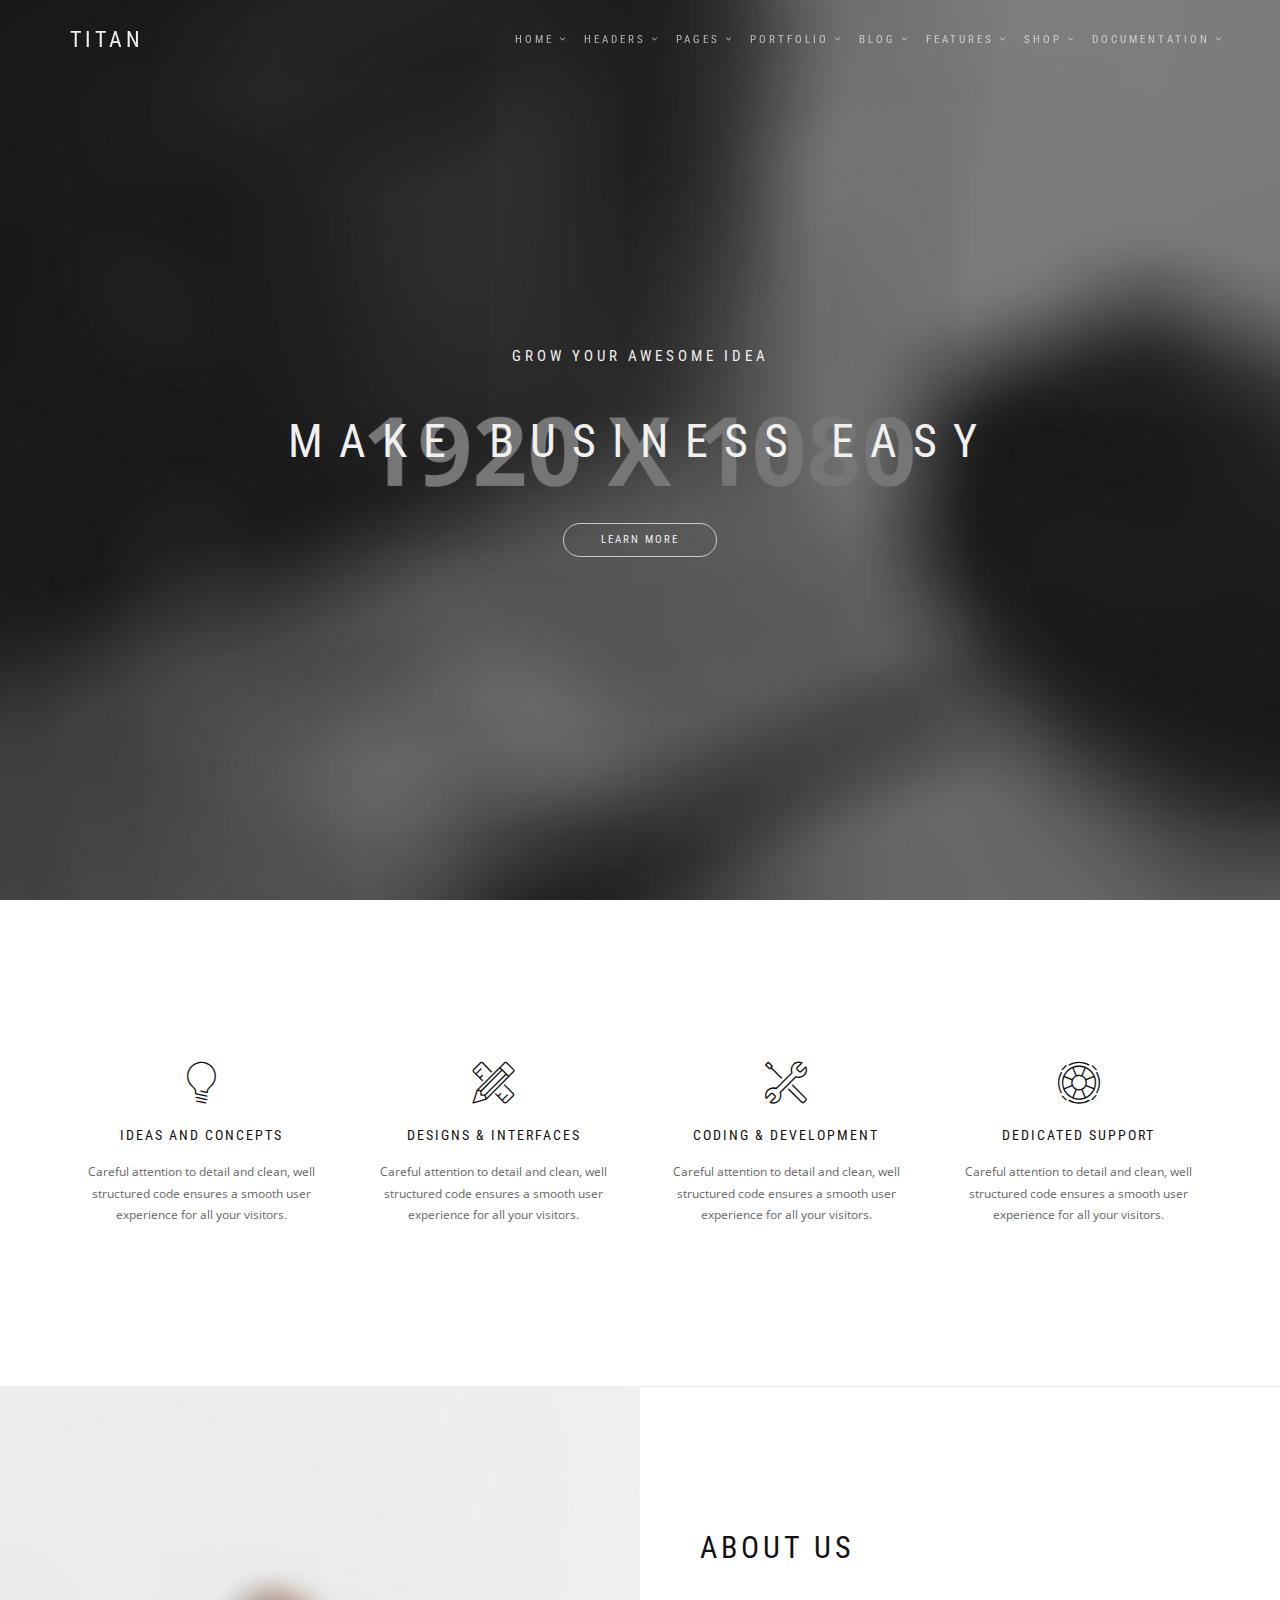
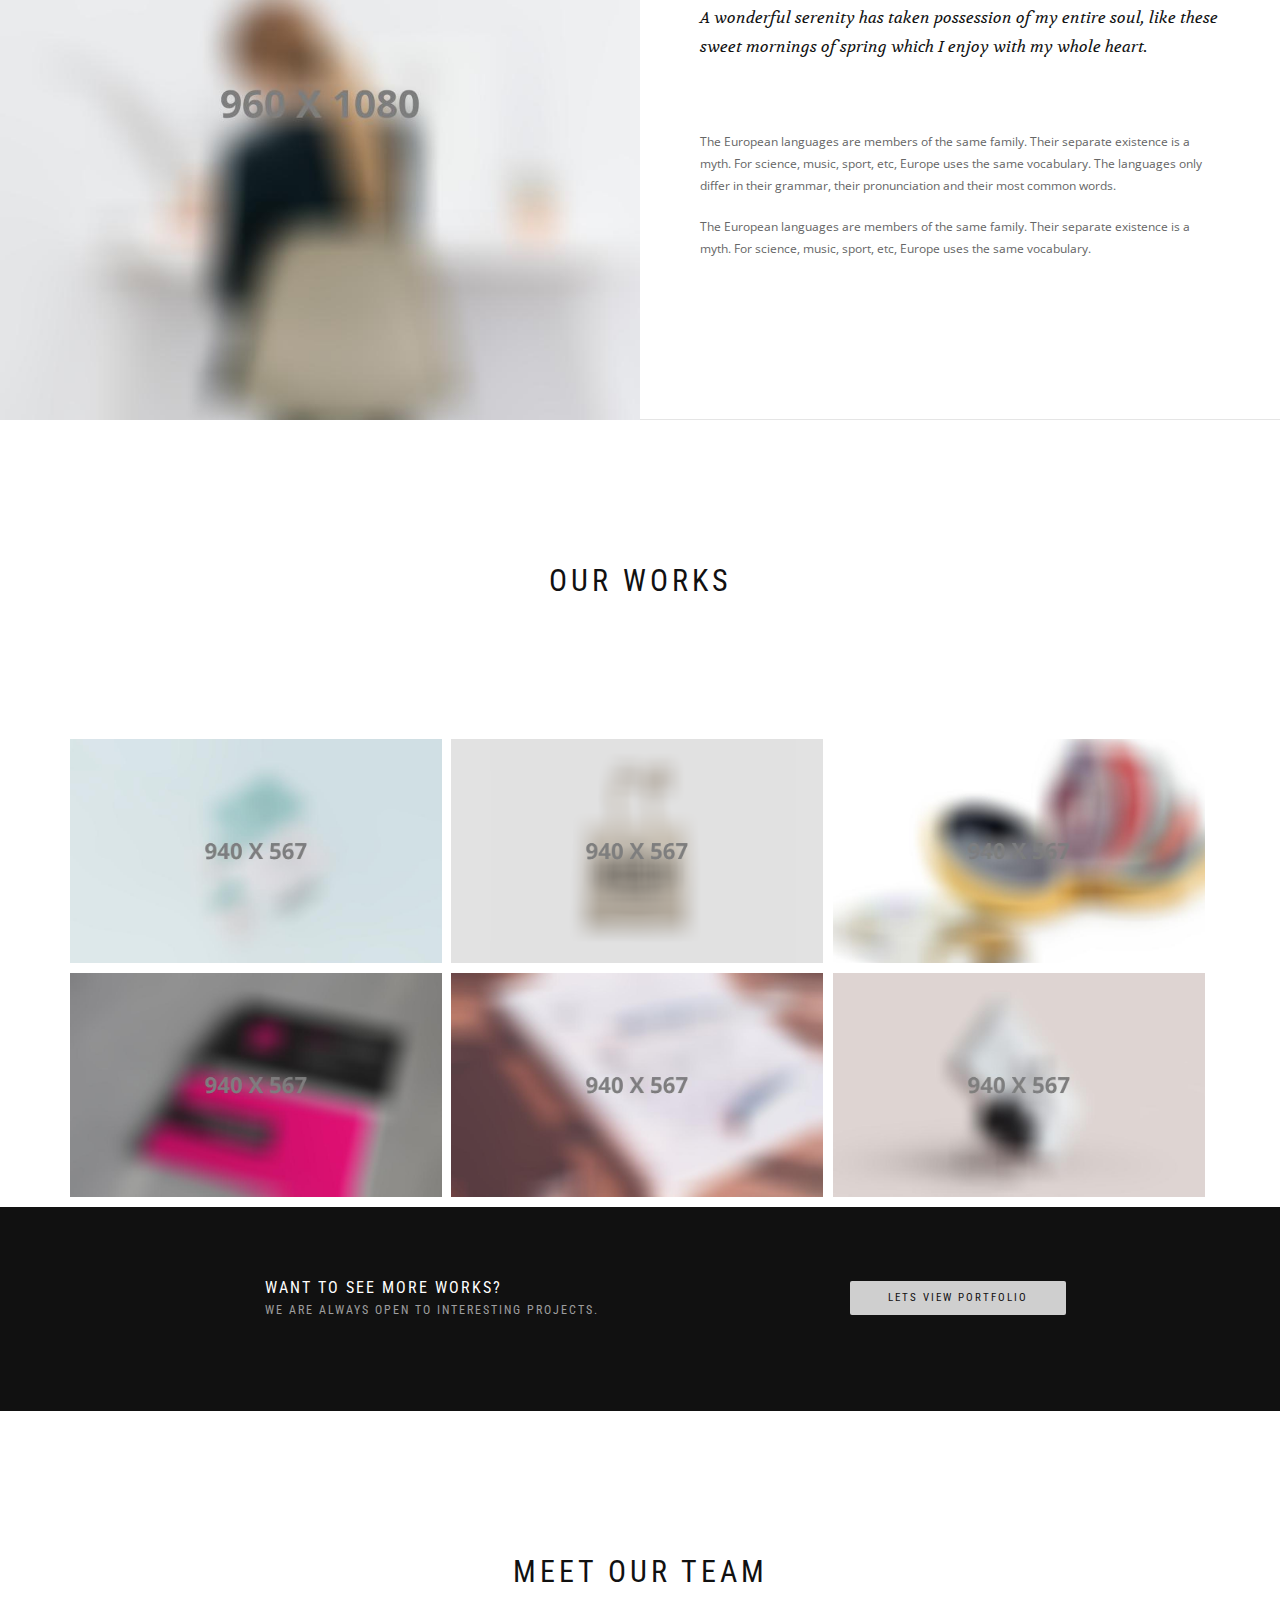
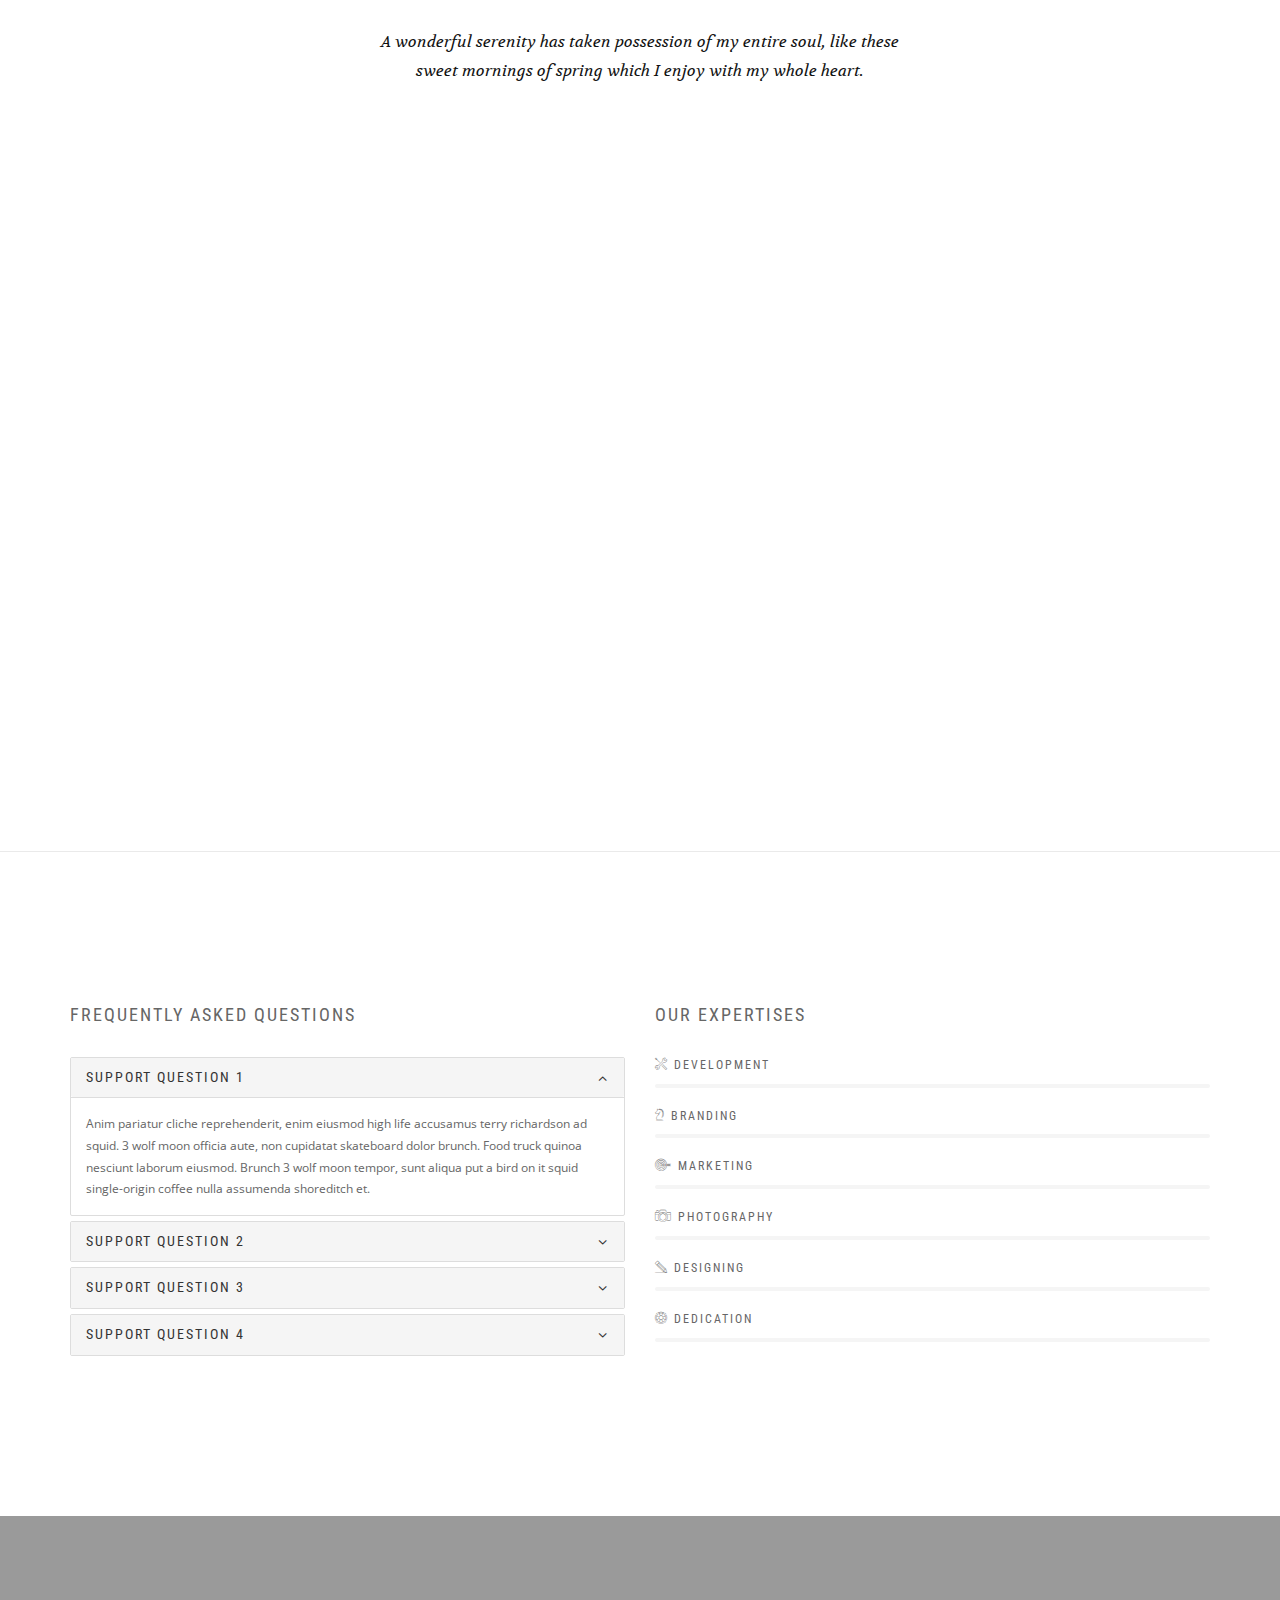
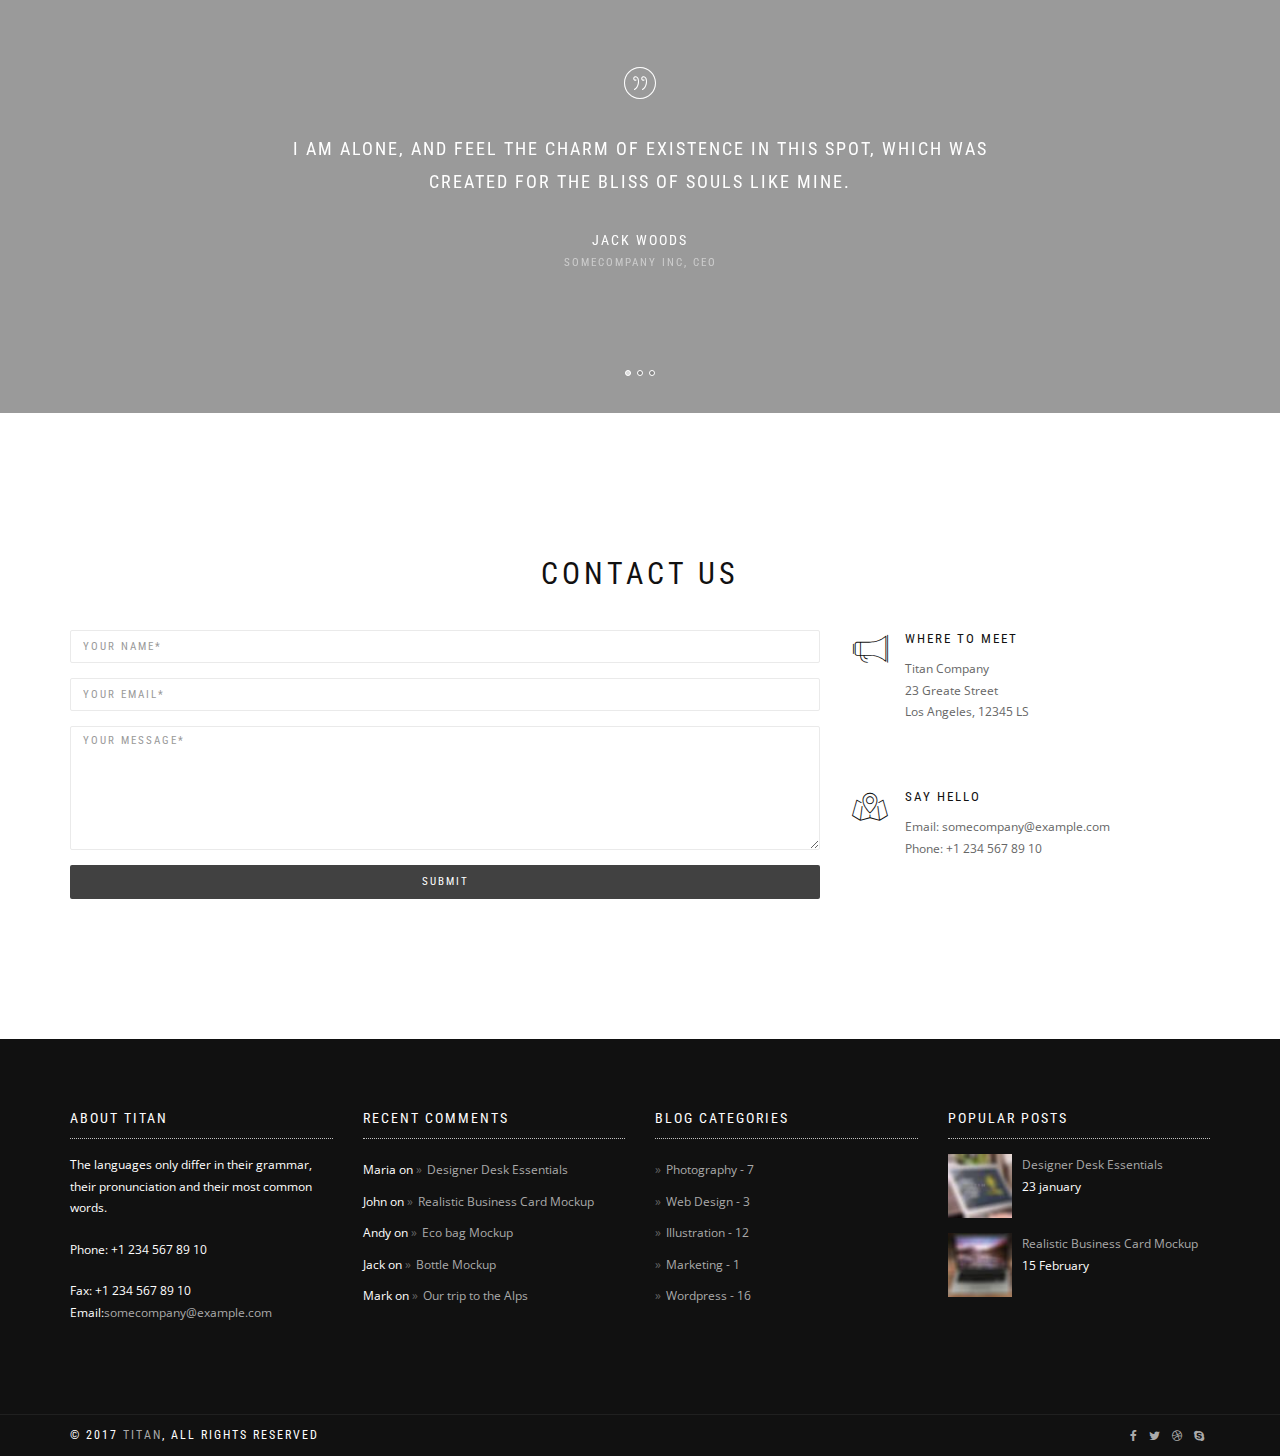
==== commit 8d755f1e: "save" ====
--- a/index.html
+++ b/index.html
@@ -45,8 +45,8 @@
     <link href="assets/lib/components-font-awesome/css/font-awesome.min.css" rel="stylesheet">
     <link href="assets/lib/et-line-font/et-line-font.css" rel="stylesheet">
     <link href="assets/lib/flexslider/flexslider.css" rel="stylesheet">
-    <link href="assets/lib/owl.carousel/dist/assets/owl.carousel.min.css" rel="stylesheet">
-    <link href="assets/lib/owl.carousel/dist/assets/owl.theme.default.min.css" rel="stylesheet">
+    <!--link href="assets/lib/owl.carousel/dist/assets/owl.carousel.min.css" rel="stylesheet">
+    <link href="assets/lib/owl.carousel/dist/assets/owl.theme.default.min.css" rel="stylesheet"-->
     <link href="assets/lib/magnific-popup/dist/magnific-popup.css" rel="stylesheet">
     <link href="assets/lib/simple-text-rotator/simpletextrotator.css" rel="stylesheet">
     <!-- Main stylesheet and color file-->
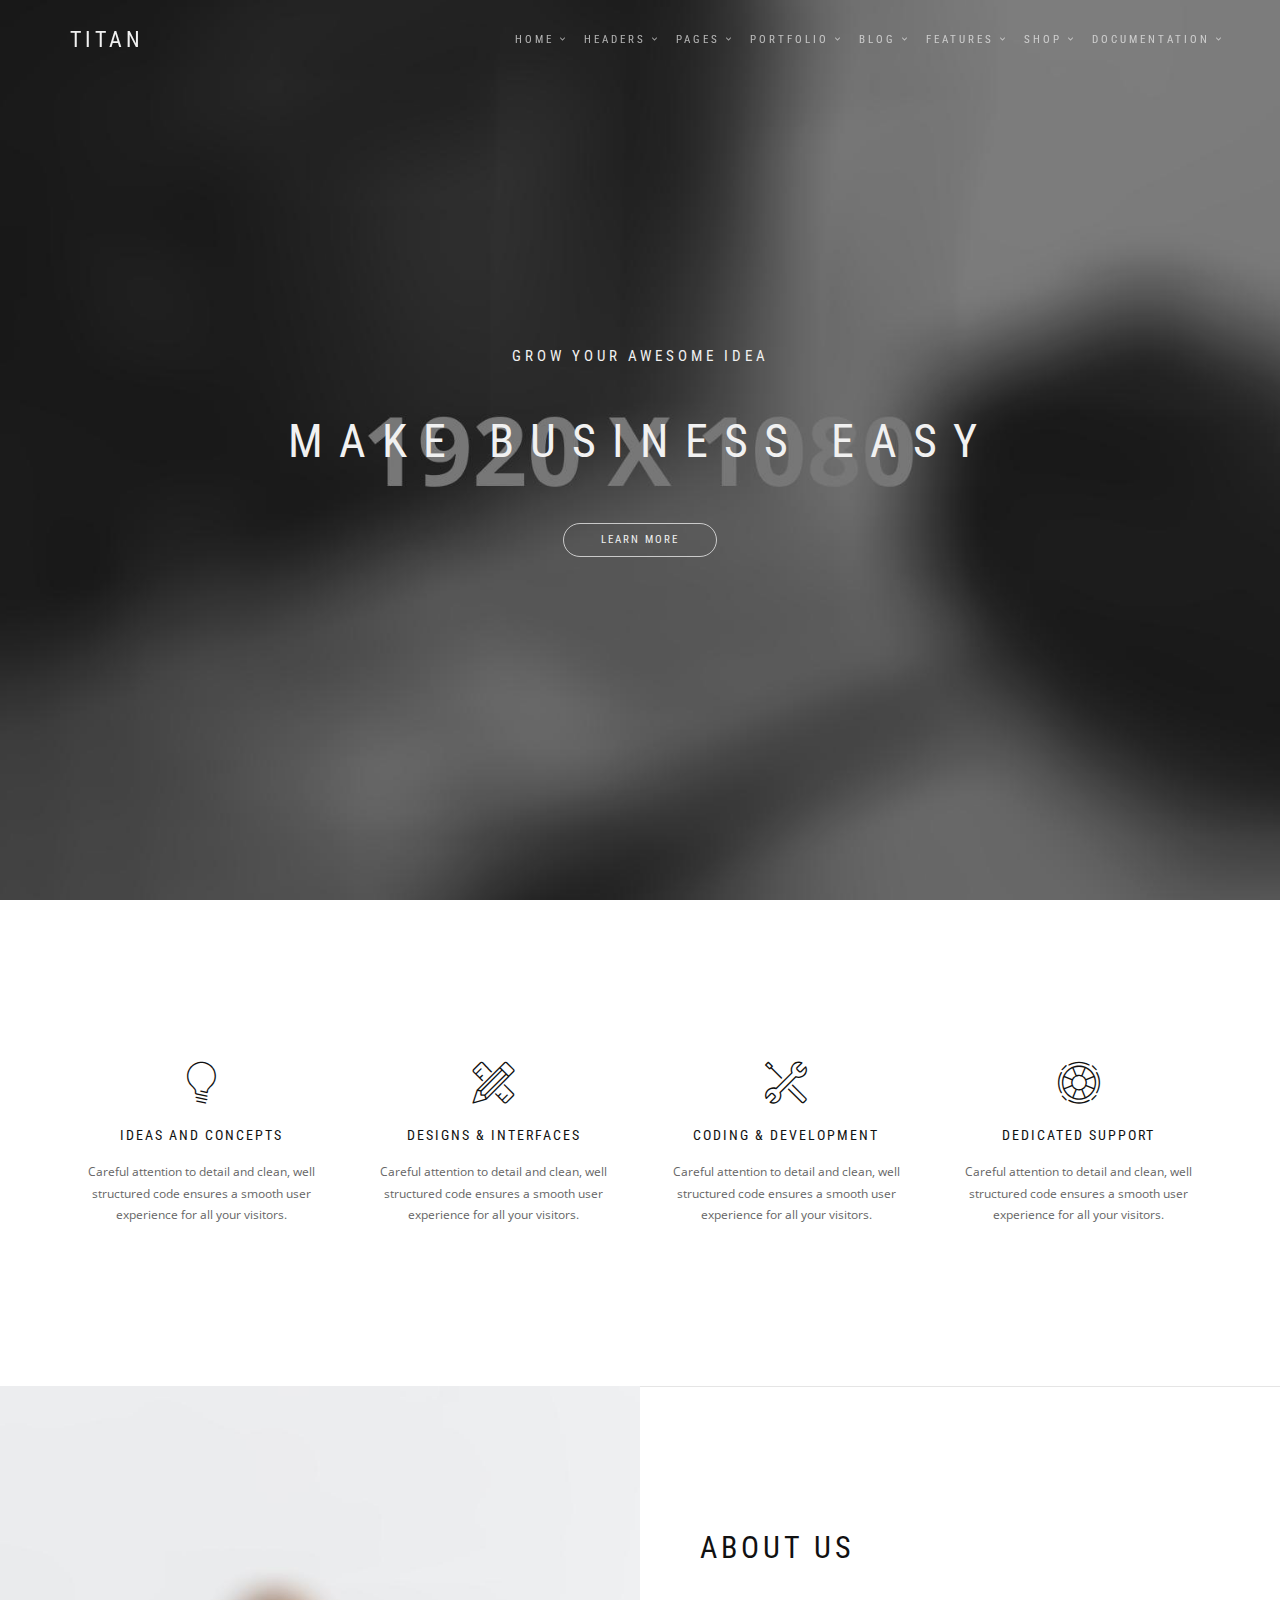
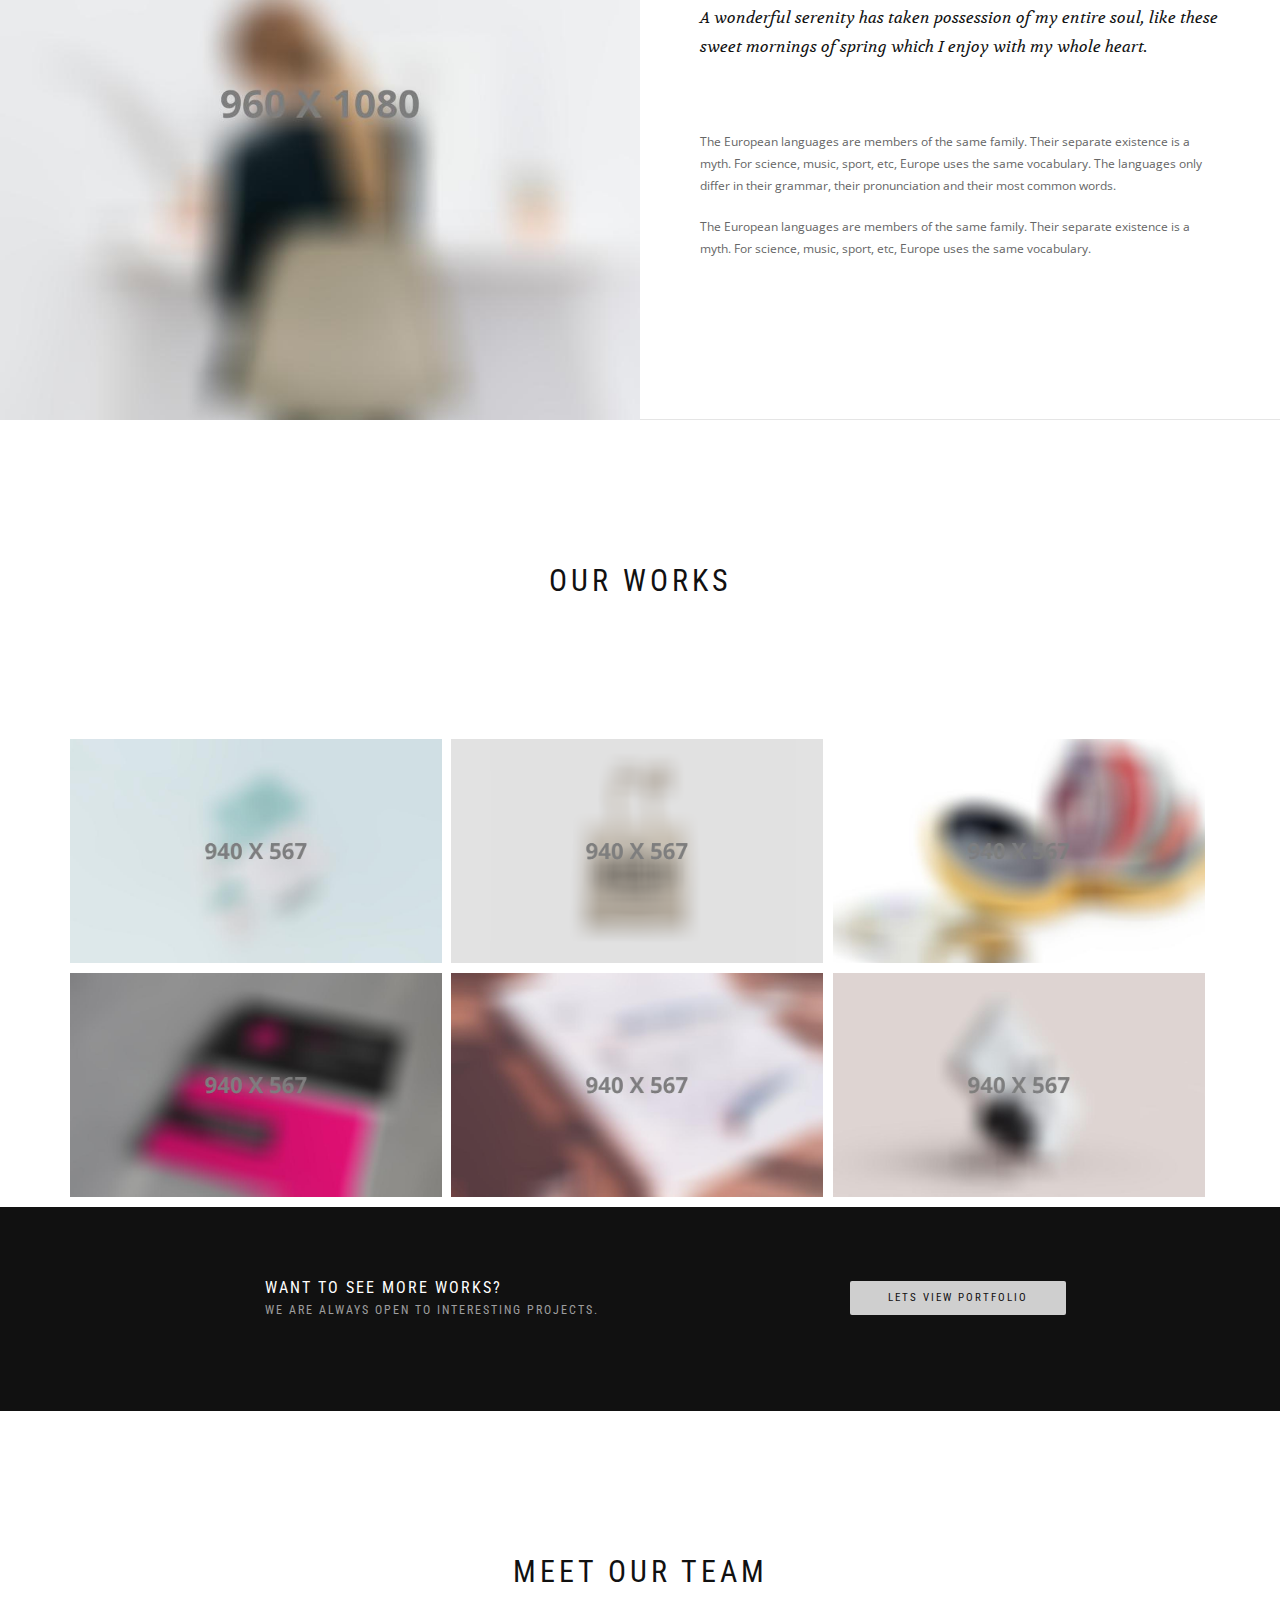
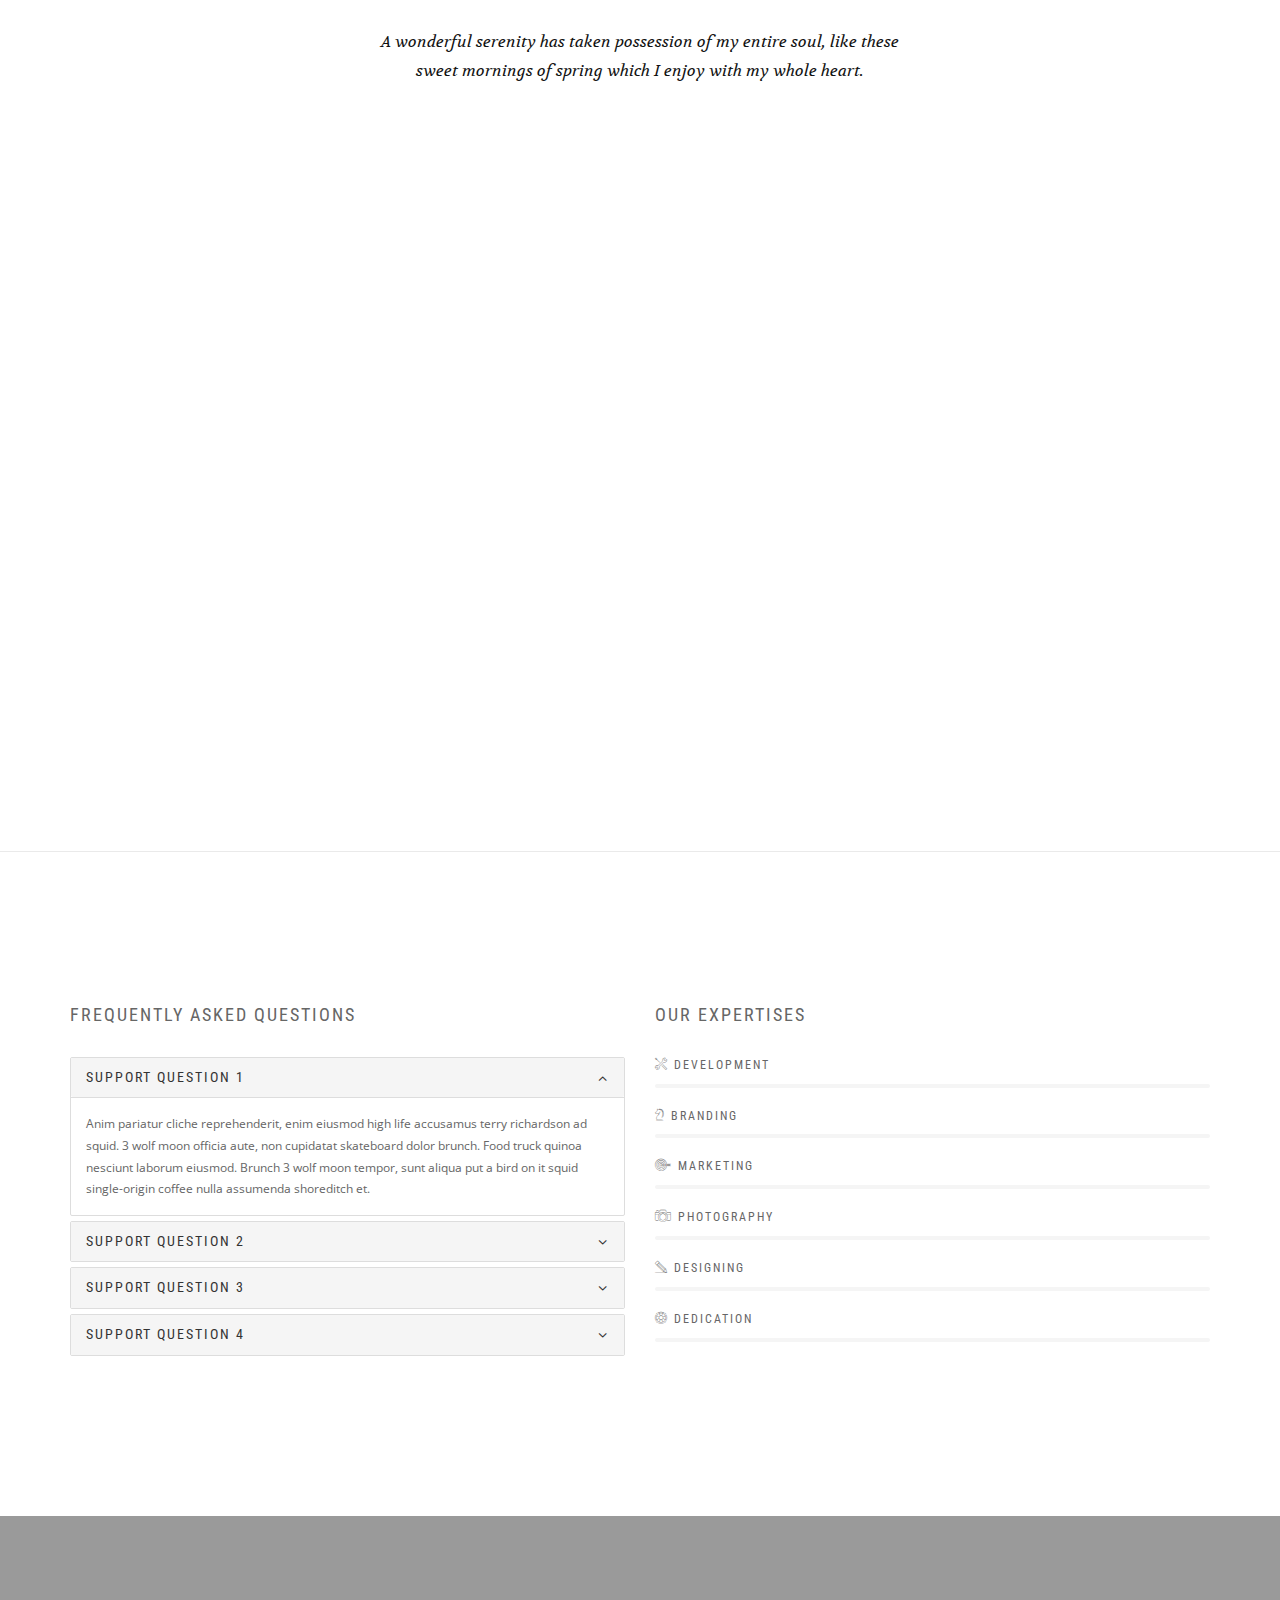
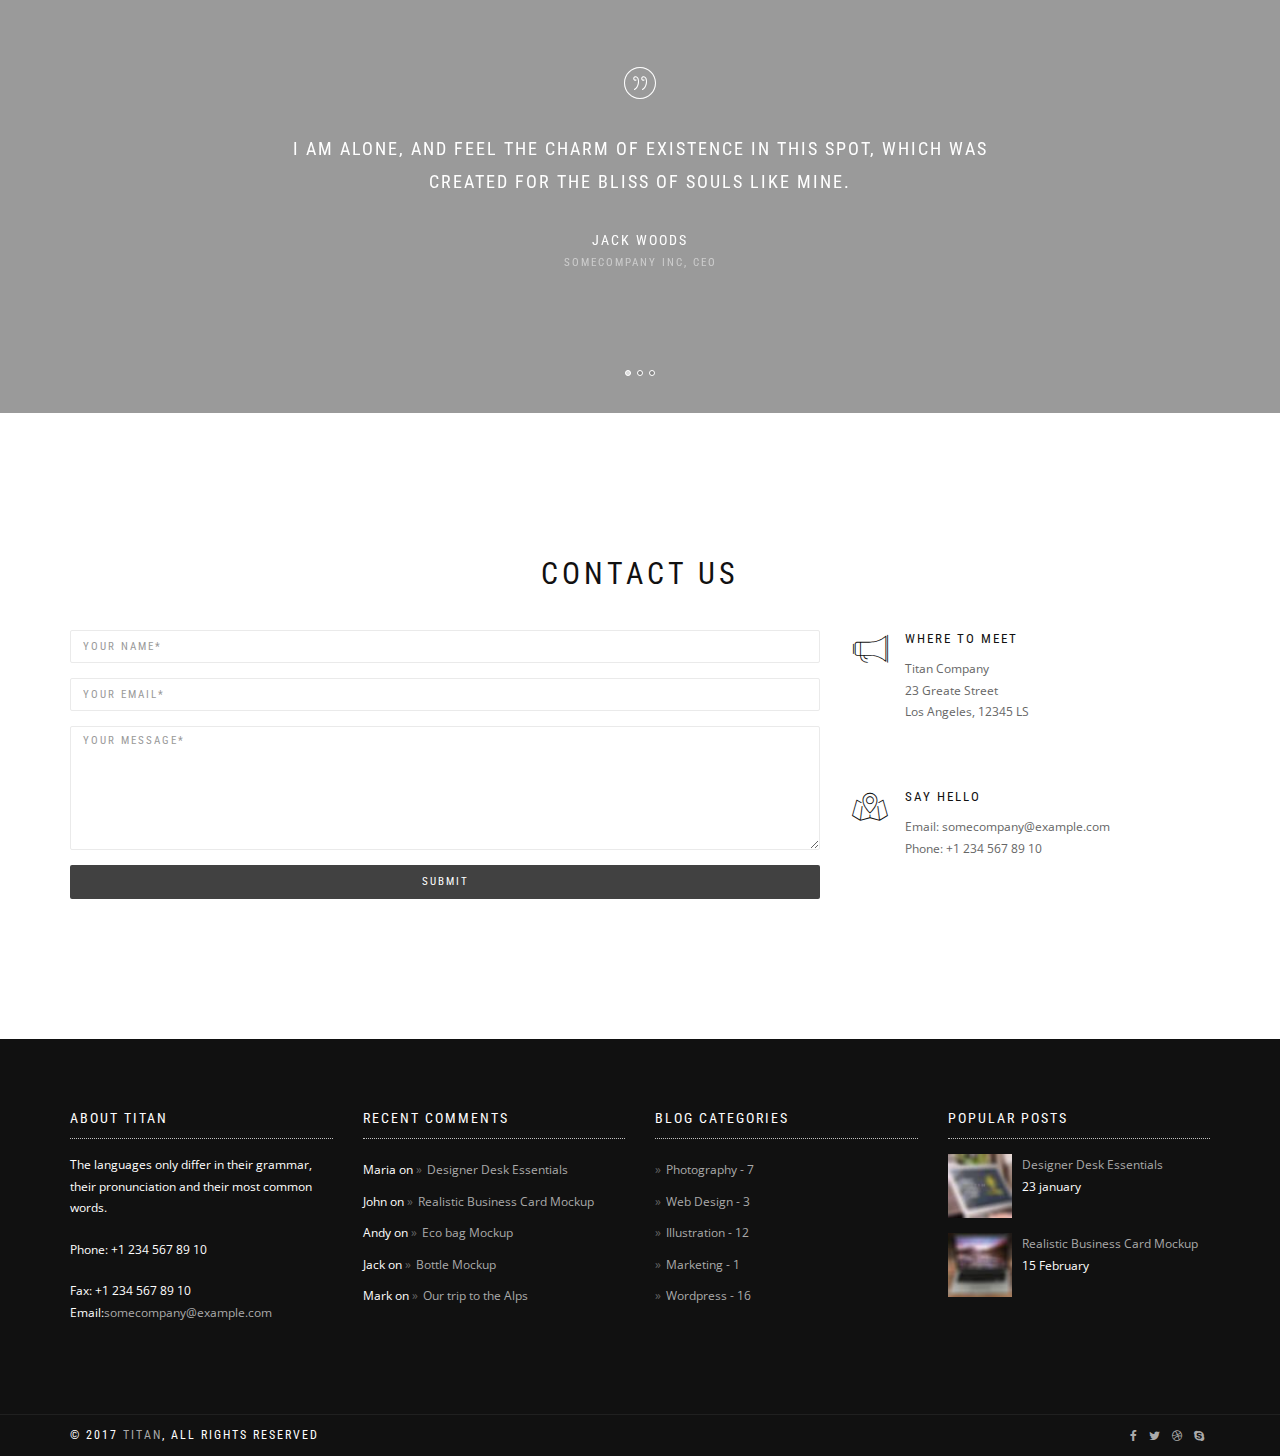
==== commit 4108dd1d: "save2" ====
--- a/index.html
+++ b/index.html
@@ -833,7 +833,7 @@
     <script src="assets/lib/isotope/dist/isotope.pkgd.js"></script>
     <script src="assets/lib/imagesloaded/imagesloaded.pkgd.js"></script>
     <script src="assets/lib/flexslider/jquery.flexslider.js"></script>
-    <script src="assets/lib/owl.carousel/dist/owl.carousel.min.js"></script>
+    <!--script src="assets/lib/owl.carousel/dist/owl.carousel.min.js"></script-->
     <script src="assets/lib/smoothscroll.js"></script>
     <script src="assets/lib/magnific-popup/dist/jquery.magnific-popup.js"></script>
     <script src="assets/lib/simple-text-rotator/jquery.simple-text-rotator.min.js"></script>
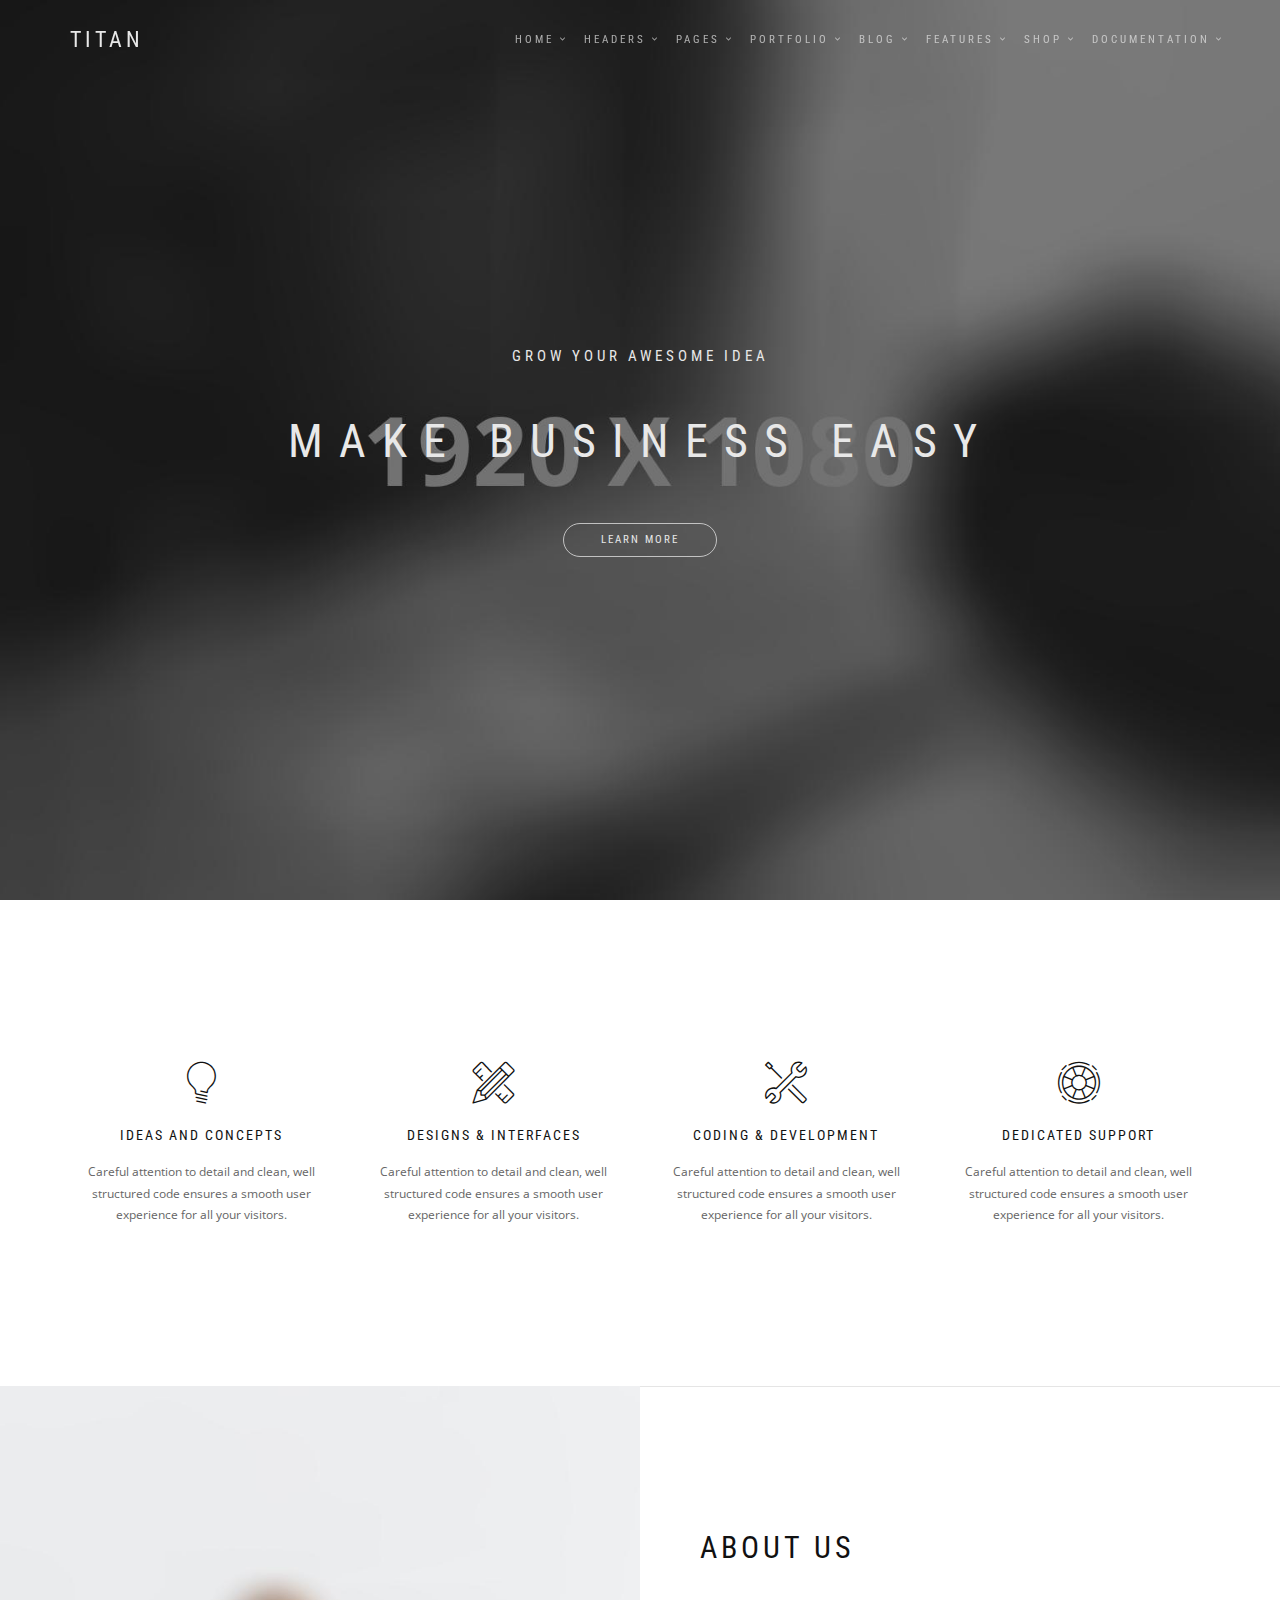
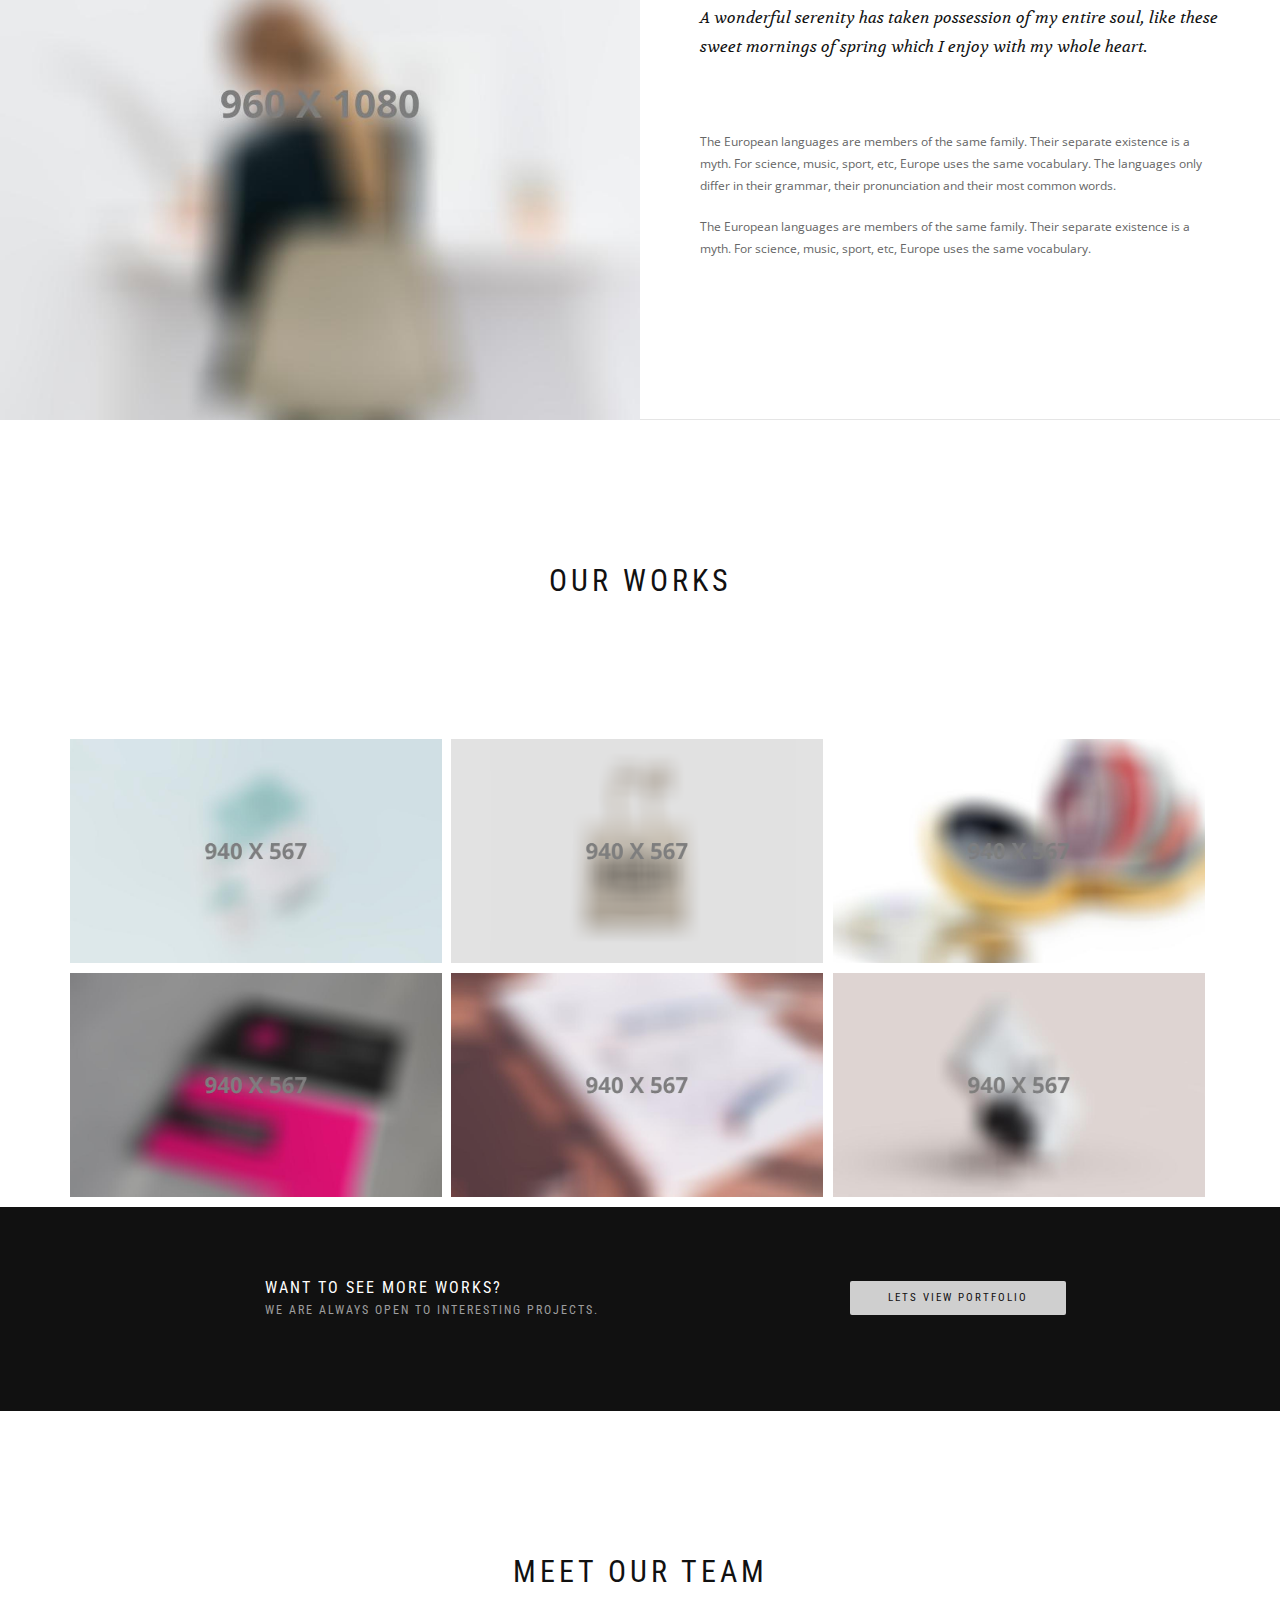
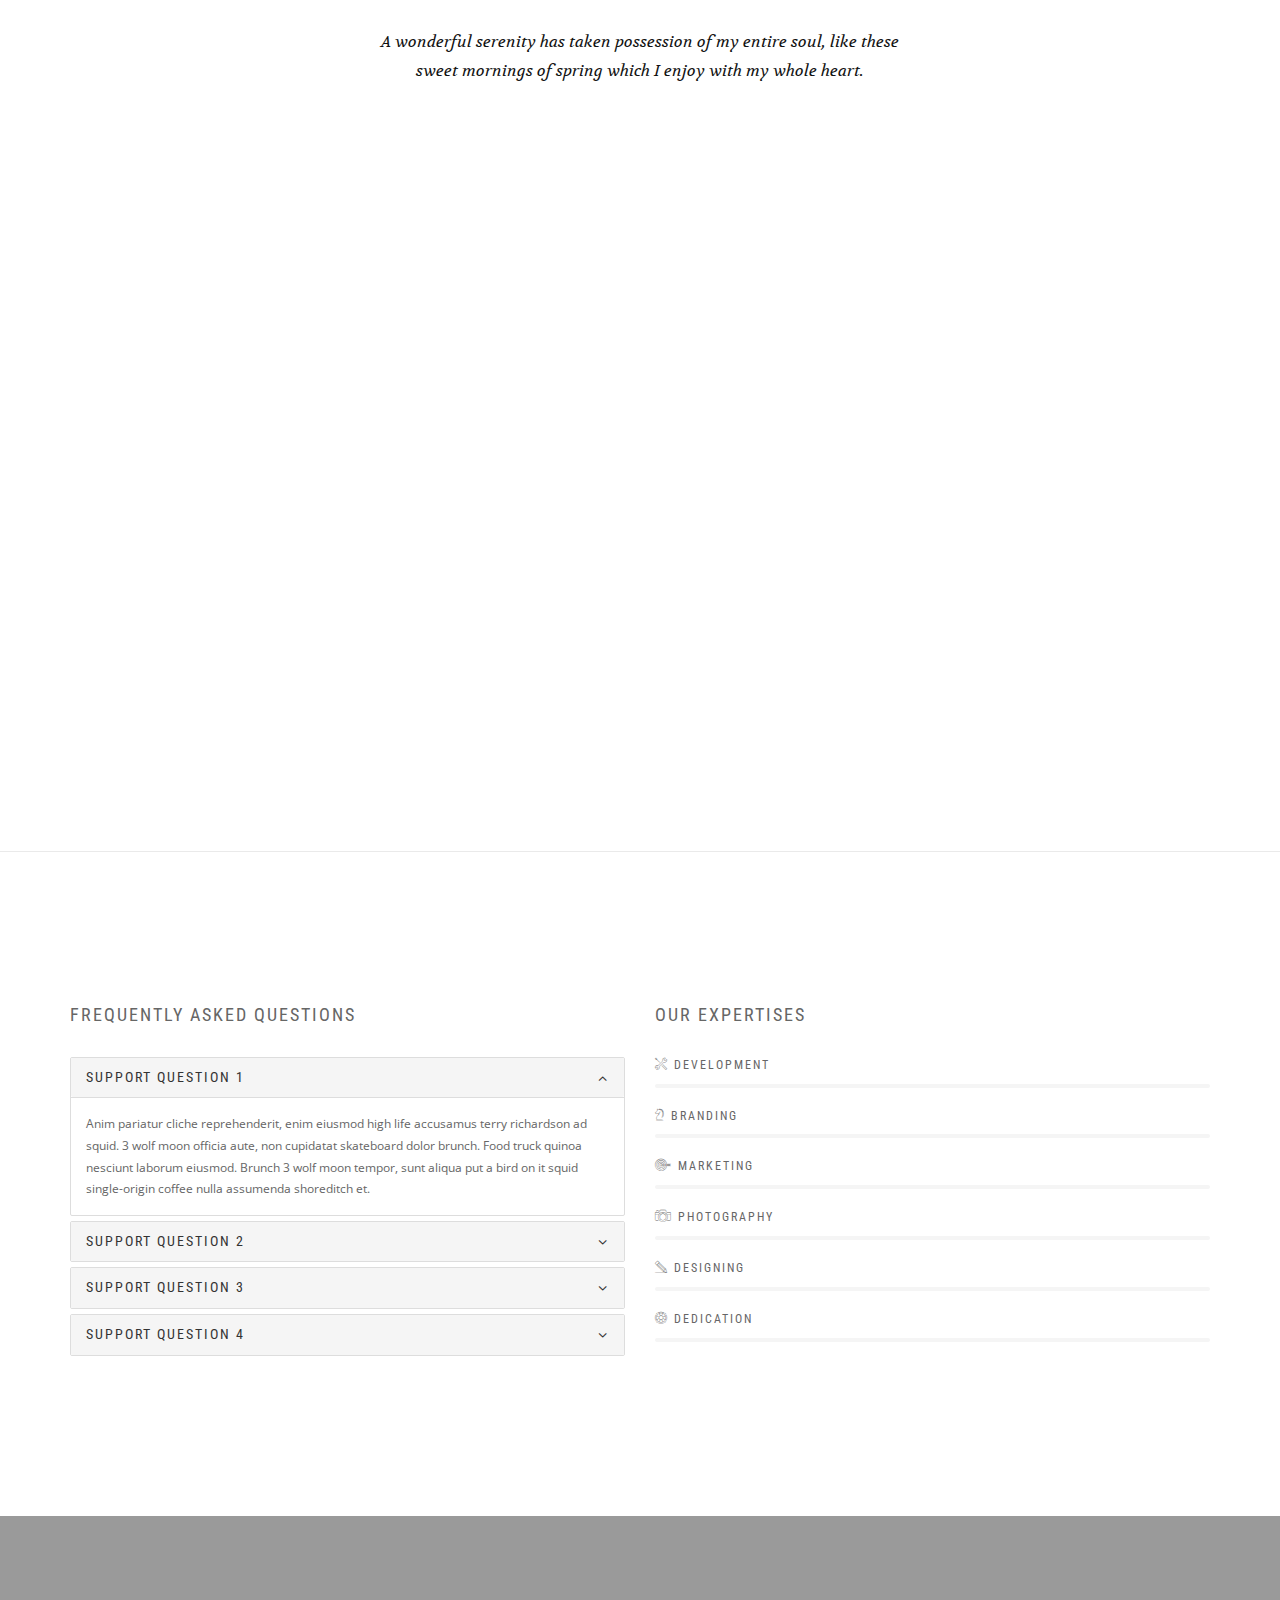
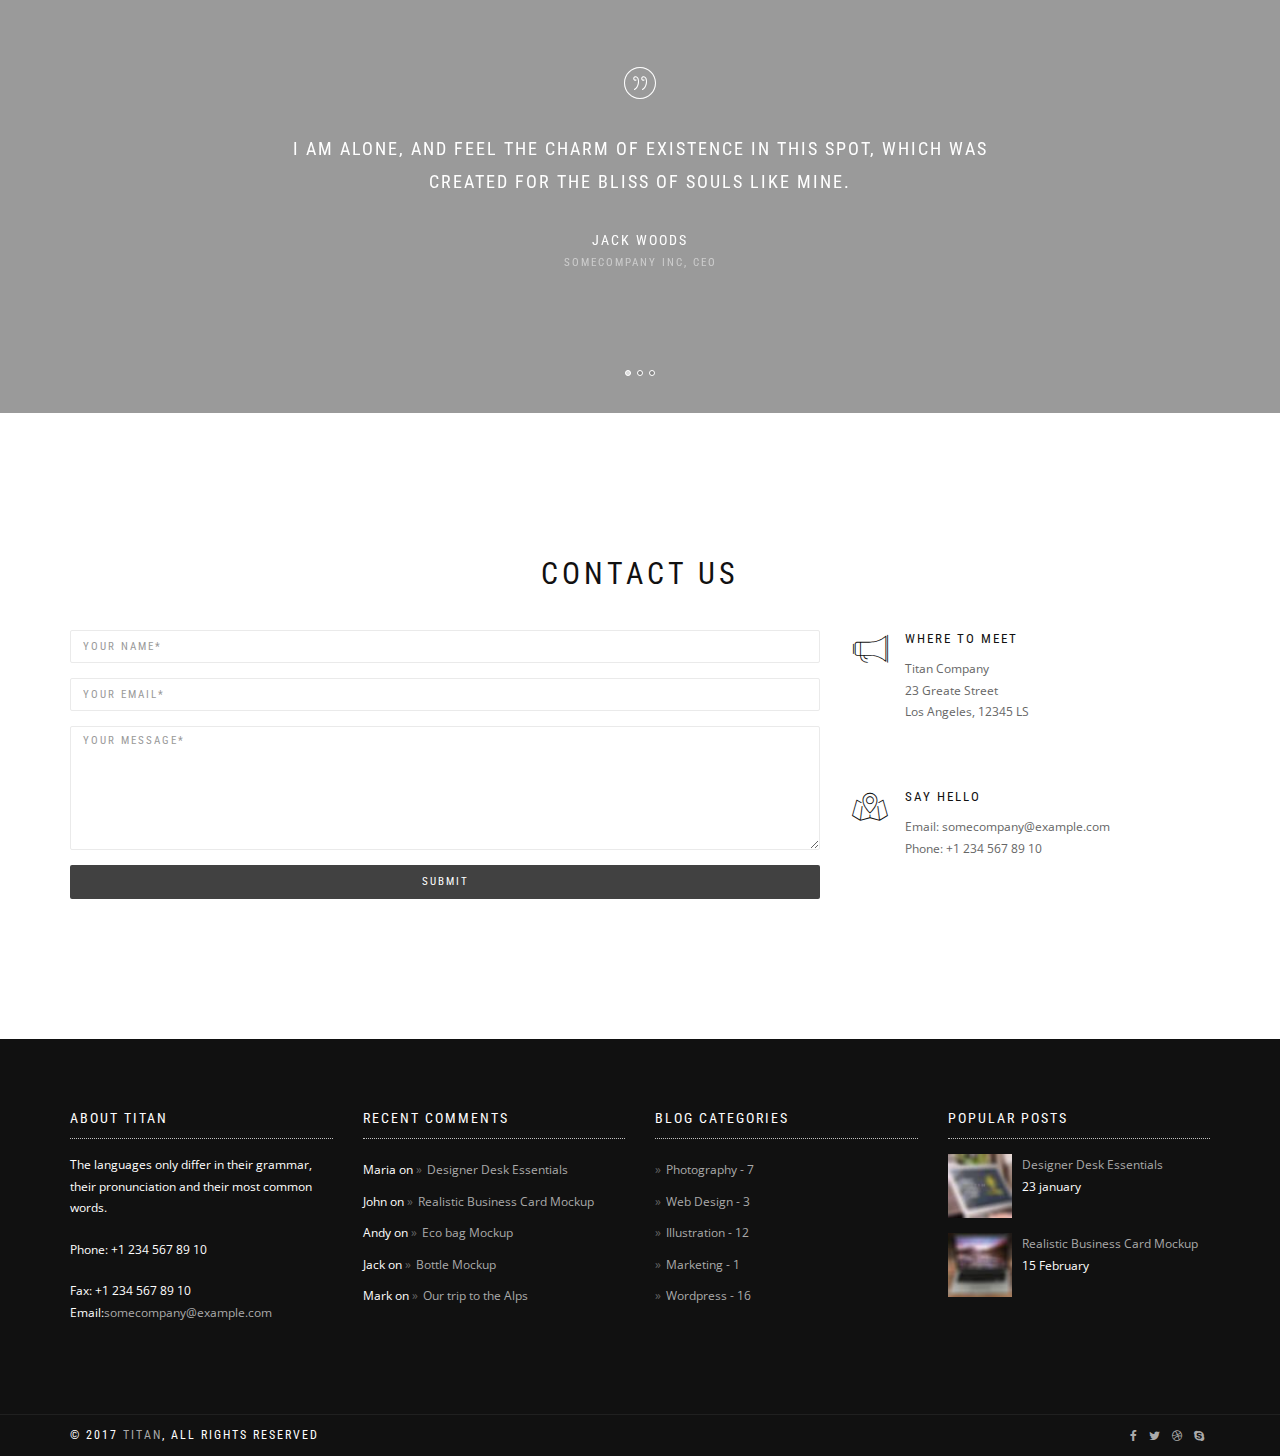
==== commit c3fe4351: "save 3" ====
--- a/index.html
+++ b/index.html
@@ -495,7 +495,7 @@
               </div>
             </div>
             <div class="row">
-              <div class="mb-sm-20 wow fadeInUp col-md-4 col-sm-6 col-xs-12" onclick="wow fadeInUp">
+              <div class="mb-sm-20 wow fadeInUp col-md-4 col-sm-6 col-xs-12" onclick="wow">
                 <div class="team-item">
                   <div class="team-image"><img src="assets/images/team-1.jpg" alt="Member Photo"/>
                     <div class="team-detail">
@@ -510,7 +510,7 @@
                   </div>
                 </div>
               </div>
-              <div class="mb-sm-20 wow fadeInUp col-md-4 col-sm-6 col-xs-12" onclick="wow fadeInUp">
+              <div class="mb-sm-20 wow fadeInUp col-md-4 col-sm-6 col-xs-12" onclick="wow">
                 <div class="team-item">
                   <div class="team-image"><img src="assets/images/team-2.jpg" alt="Member Photo"/>
                     <div class="team-detail">
@@ -525,7 +525,7 @@
                   </div>
                 </div>
               </div>
-              <div class="mb-sm-20 wow fadeInUp col-md-4 col-sm-6 col-xs-12" onclick="wow fadeInUp">
+              <div class="mb-sm-20 wow fadeInUp col-md-4 col-sm-6 col-xs-12" onclick="wow">
                 <div class="team-item">
                   <div class="team-image"><img src="assets/images/team-4.jpg" alt="Member Photo"/>
                     <div class="team-detail">
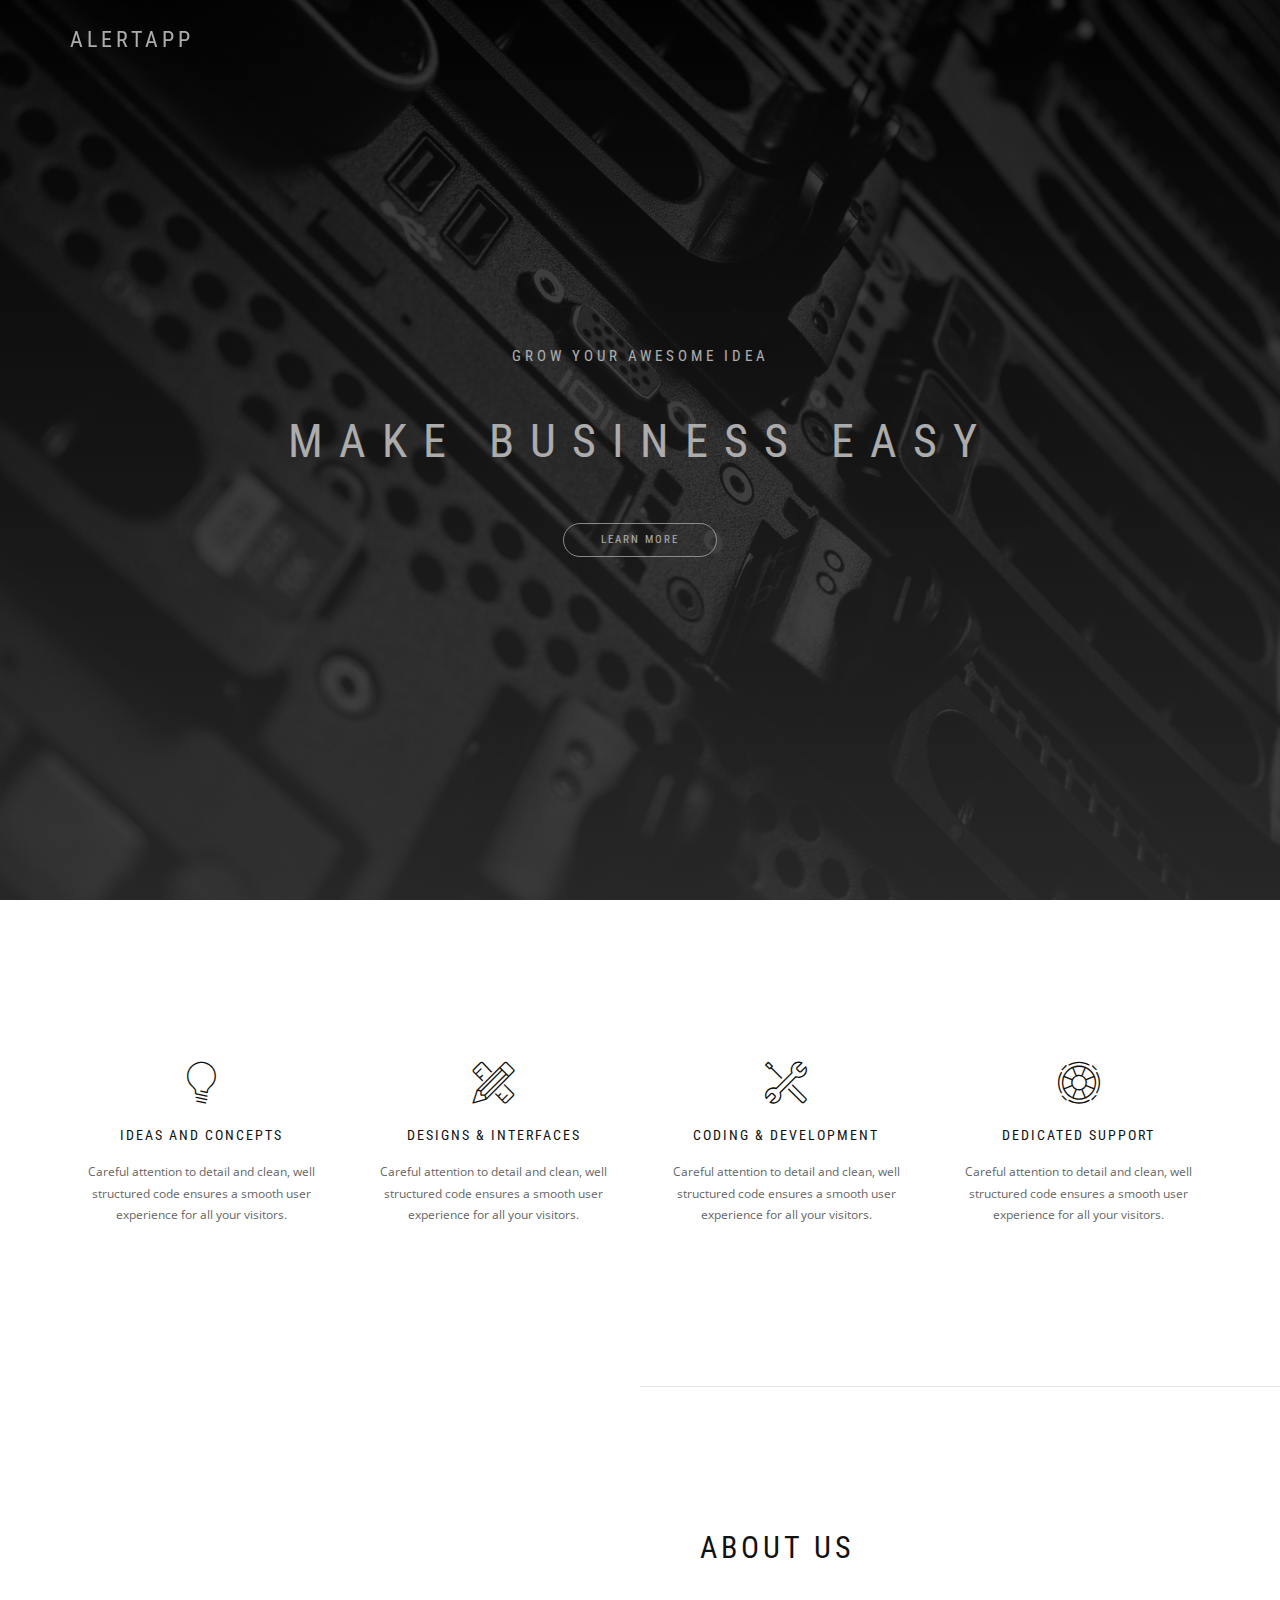
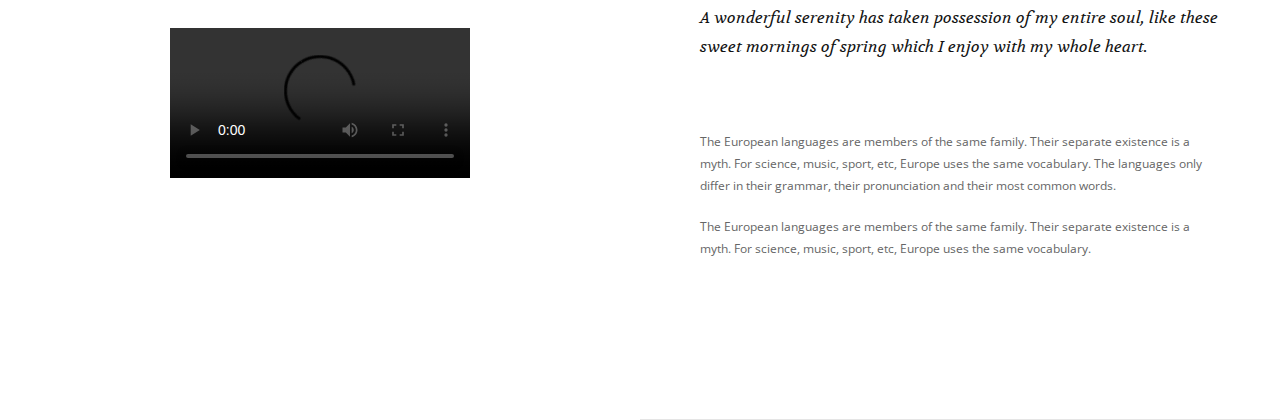
==== commit fad6712b: "save 4" ====
--- a/index.html
+++ b/index.html
@@ -8,7 +8,7 @@
     Document Title
     =============================================
     -->
-    <title>Titan | Multipurpose HTML5 Template</title>
+    <title>Alertapp</title>
     <!--  
     Favicons
     =============================================
@@ -61,9 +61,9 @@
       <nav class="navbar navbar-custom navbar-fixed-top navbar-transparent" role="navigation">
         <div class="container">
           <div class="navbar-header">
-            <button class="navbar-toggle" type="button" data-toggle="collapse" data-target="#custom-collapse"><span class="sr-only">Toggle navigation</span><span class="icon-bar"></span><span class="icon-bar"></span><span class="icon-bar"></span></button><a class="navbar-brand" href="index.html">Titan</a>
-          </div>
-          <div class="collapse navbar-collapse" id="custom-collapse">
+            <button class="navbar-toggle" type="button" data-toggle="collapse" data-target="#custom-collapse"><span class="sr-only">Toggle navigation</span><span class="icon-bar"></span><span class="icon-bar"></span><span class="icon-bar"></span></button><a class="navbar-brand" href="#">Alertapp</a>
+          </div>
+          <!--div class="collapse navbar-collapse" id="custom-collapse">
             <ul class="nav navbar-nav navbar-right">
               <li class="dropdown"><a class="dropdown-toggle" href="#" data-toggle="dropdown">Home</a>
                 <ul class="dropdown-menu">
@@ -294,53 +294,6 @@
                   <li><a href="shop_checkout.html">Checkout</a></li>
                 </ul>
               </li>
-              <!--li.dropdown.navbar-cart-->
-              <!--    a.dropdown-toggle(href='#', data-toggle='dropdown')-->
-              <!--        span.icon-basket-->
-              <!--        |-->
-              <!--        span.cart-item-number 2-->
-              <!--    ul.dropdown-menu.cart-list(role='menu')-->
-              <!--        li-->
-              <!--            .navbar-cart-item.clearfix-->
-              <!--                .navbar-cart-img-->
-              <!--                    a(href='#')-->
-              <!--                        img(src='assets/images/shop/product-9.jpg', alt='')-->
-              <!--                .navbar-cart-title-->
-              <!--                    a(href='#') Short striped sweater-->
-              <!--                    |-->
-              <!--                    span.cart-amount 2 &times; $119.00-->
-              <!--                    br-->
-              <!--                    |-->
-              <!--                    strong.cart-amount $238.00-->
-              <!--        li-->
-              <!--            .navbar-cart-item.clearfix-->
-              <!--                .navbar-cart-img-->
-              <!--                    a(href='#')-->
-              <!--                        img(src='assets/images/shop/product-10.jpg', alt='')-->
-              <!--                .navbar-cart-title-->
-              <!--                    a(href='#') Colored jewel rings-->
-              <!--                    |-->
-              <!--                    span.cart-amount 2 &times; $119.00-->
-              <!--                    br-->
-              <!--                    |-->
-              <!--                    strong.cart-amount $238.00-->
-              <!--        li-->
-              <!--            .clearfix-->
-              <!--                .cart-sub-totle-->
-              <!--                    strong Total: $476.00-->
-              <!--        li-->
-              <!--            .clearfix-->
-              <!--                a.btn.btn-block.btn-round.btn-font-w(type='submit') Checkout-->
-              <!--li.dropdown-->
-              <!--    a.dropdown-toggle(href='#', data-toggle='dropdown') Search-->
-              <!--    ul.dropdown-menu(role='menu')-->
-              <!--        li-->
-              <!--            .dropdown-search-->
-              <!--                form(role='form')-->
-              <!--                    input.form-control(type='text', placeholder='Search...')-->
-              <!--                    |-->
-              <!--                    button.search-btn(type='submit')-->
-              <!--                        i.fa.fa-search-->
               <li class="dropdown"><a class="dropdown-toggle" href="documentation.html" data-toggle="dropdown">Documentation</a>
                 <ul class="dropdown-menu">
                   <li><a href="documentation.html#contact">Contact Form</a></li>
@@ -352,7 +305,7 @@
                 </ul>
               </li>
             </ul>
-          </div>
+          </div-->
         </div>
       </nav>
       <section class="home-section home-parallax home-fade home-full-height bg-dark-60 agency-page-header" id="home" data-background="assets/images/agency/agency_bg.jpg">
@@ -397,7 +350,9 @@
         </section>
         <section class="module pt-0 pb-0" id="about">
           <div class="row position-relative m-0">
-            <div class="col-xs-12 col-md-6 side-image" data-background="assets/images/section-14.jpg"></div>
+            <div class="col-xs-12 col-md-6 side-image video">
+              <video src="assets/video/video.mp4" controls></video>
+            </div>
             <div class="col-xs-12 col-md-6 col-md-offset-6 side-image-text">
               <div class="row">
                 <div class="col-sm-12">
@@ -410,7 +365,7 @@
             </div>
           </div>
         </section>
-        <section class="module pb-0" id="works">
+        <!--section class="module pb-0" id="works">
           <div class="container">
             <div class="row">
               <div class="col-sm-6 col-sm-offset-3">
@@ -818,7 +773,7 @@
               </div>
             </div>
           </div>
-        </footer>
+        </footer-->
       </div>
       <div class="scroll-up"><a href="#totop"><i class="fa fa-angle-double-up"></i></a></div>
     </main>
--- a/assets/css/style.css
+++ b/assets/css/style.css
@@ -1406,6 +1406,12 @@
   background: transparent;
 }
 
+.col-xs-12.col-md-6.side-image.video {
+  display: flex;
+  justify-content: center;
+  align-items: center;
+}
+
 /* About us Page Header */
 .about-page-header:before {
   background: rgba(2, 2, 2, 0.2);
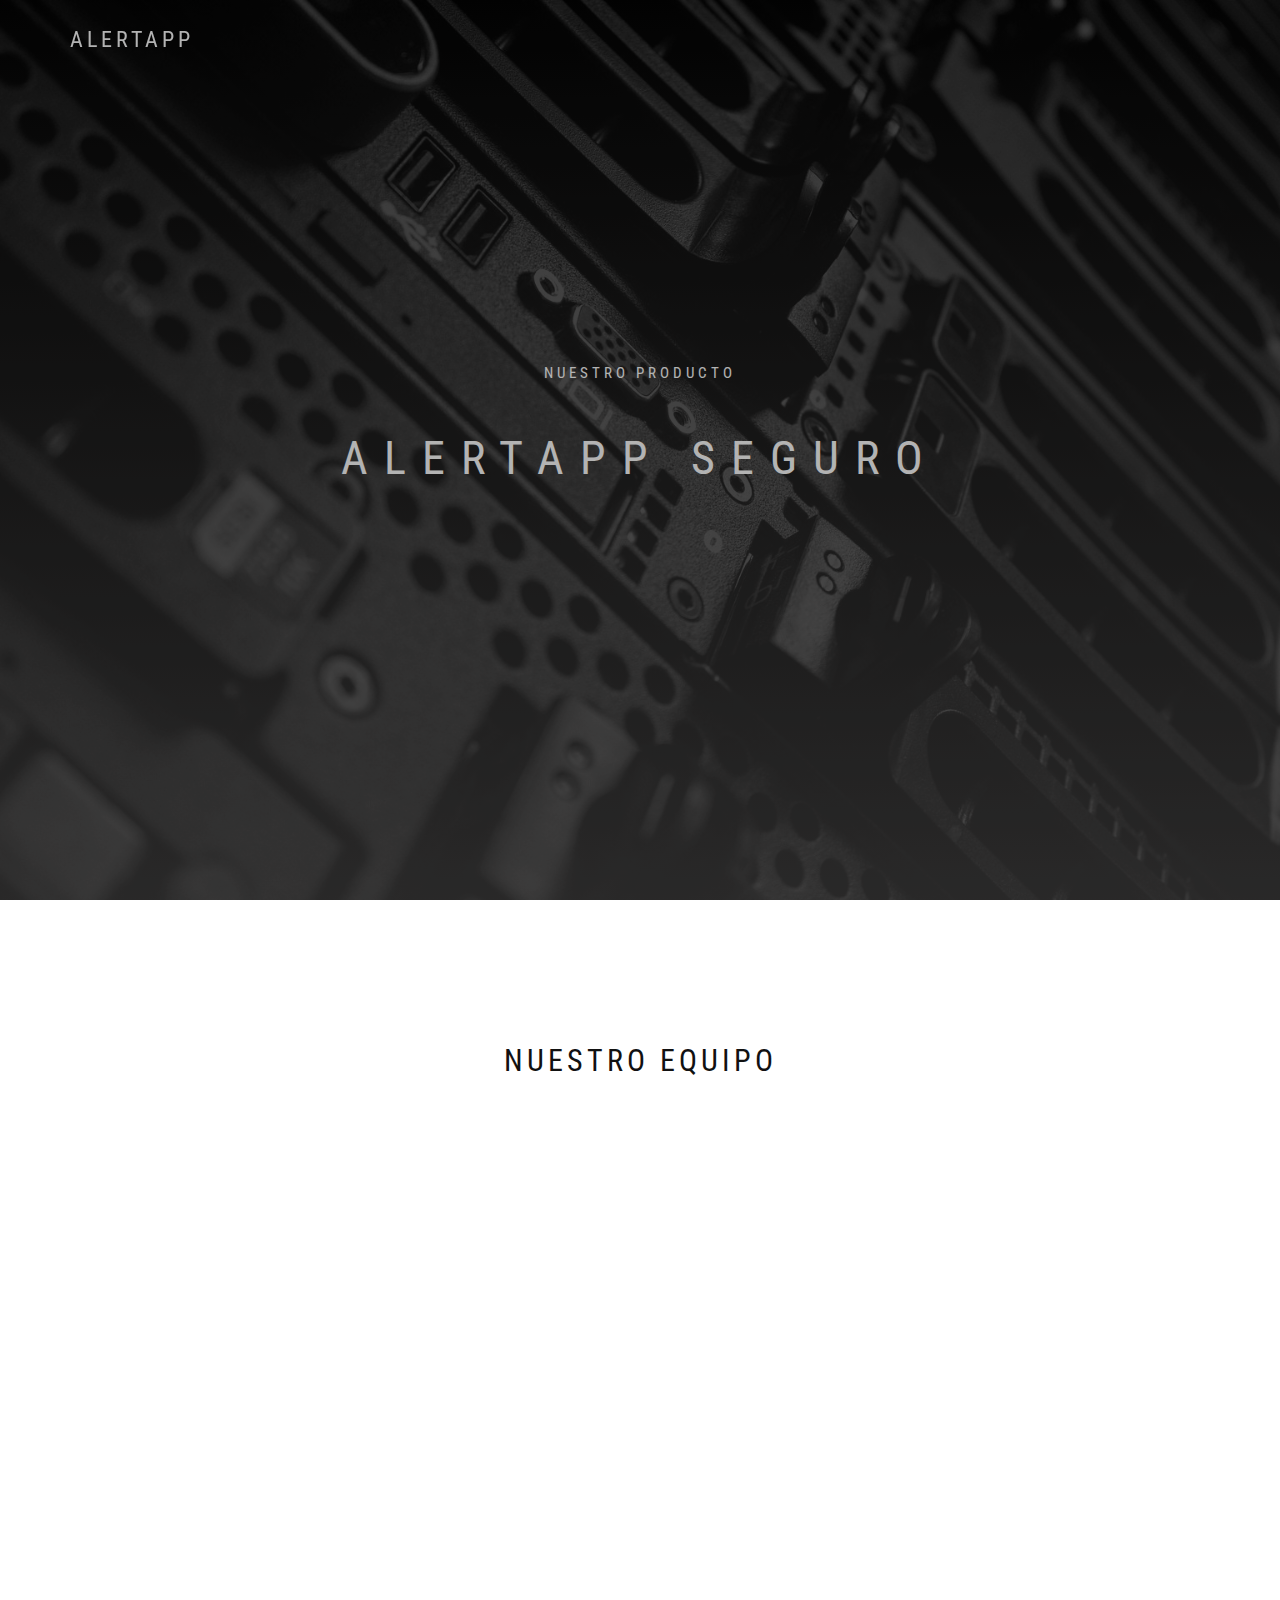
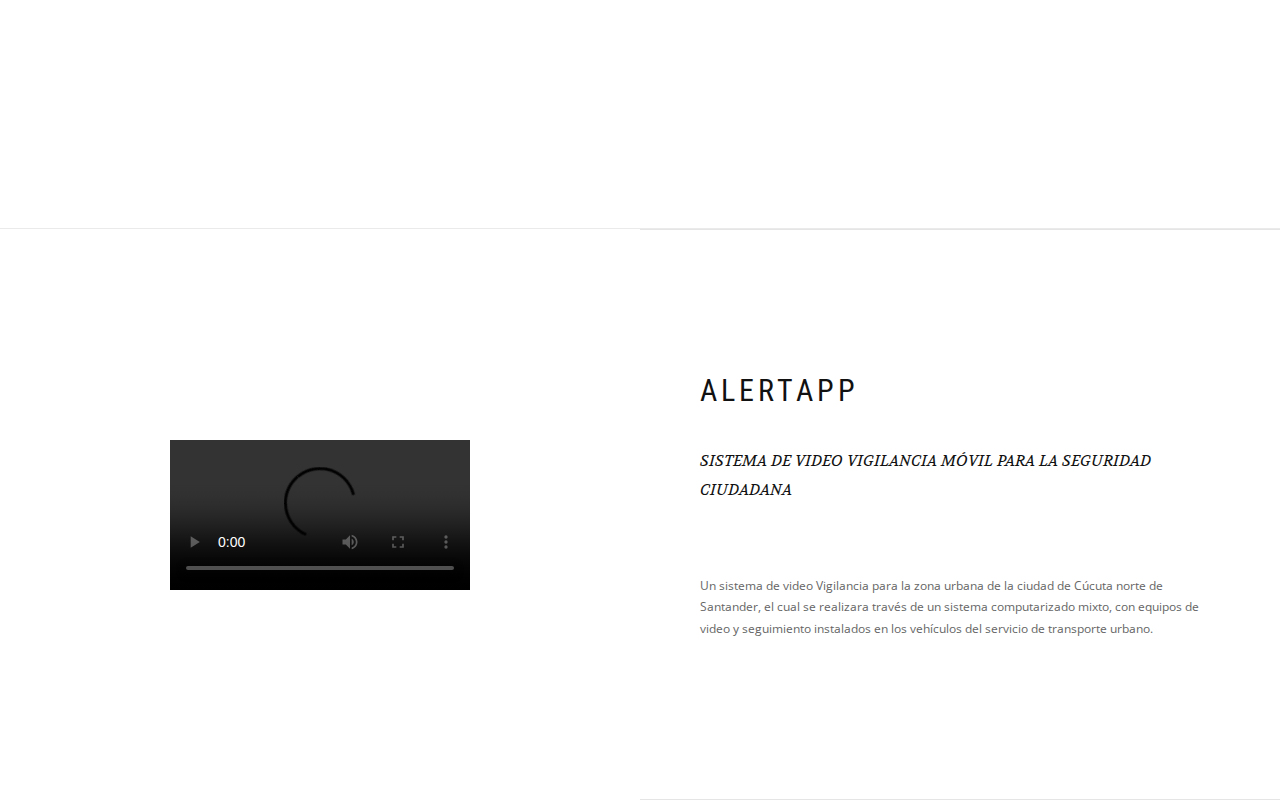
==== commit 95d730ff: "fix" ====
--- a/index.html
+++ b/index.html
@@ -311,43 +311,71 @@
       <section class="home-section home-parallax home-fade home-full-height bg-dark-60 agency-page-header" id="home" data-background="assets/images/agency/agency_bg.jpg">
         <div class="titan-caption">
           <div class="caption-content">
-            <div class="font-alt mb-30 titan-title-size-1">Grow your awesome idea</div>
-            <div class="font-alt mb-40 titan-title-size-3">Make business <span class="rotate">easy | simple | flexible</span>
-            </div><a class="section-scroll btn btn-border-w btn-circle" href="#about">Learn More</a>
+            <div class="font-alt mb-30 titan-title-size-1">Nuestro Producto</div>
+            <div class="font-alt mb-40 titan-title-size-3">ALERTAPP <span class="rotate">SEGURO | CONFIABLE</span>
+            </div><!--a class="section-scroll btn btn-border-w btn-circle" href="#about">Learn More</a-->
           </div>
         </div>
       </section>
       <div class="main">
-        <section class="module">
+        <section class="module" id="team">
           <div class="container">
-            <div class="row multi-columns-row">
-              <div class="col-md-3 col-sm-6 col-xs-12">
-                <div class="features-item">
-                  <div class="features-icon"><span class="icon-lightbulb"></span></div>
-                  <h3 class="features-title font-alt">Ideas and concepts</h3>Careful attention to detail and clean, well structured code ensures a smooth user experience for all your visitors.
-                </div>
-              </div>
-              <div class="col-md-3 col-sm-6 col-xs-12">
-                <div class="features-item">
-                  <div class="features-icon"><span class="icon-tools"></span></div>
-                  <h3 class="features-title font-alt">Designs &amp; interfaces</h3>Careful attention to detail and clean, well structured code ensures a smooth user experience for all your visitors.
-                </div>
-              </div>
-              <div class="col-md-3 col-sm-6 col-xs-12">
-                <div class="features-item">
-                  <div class="features-icon"><span class="icon-tools-2"></span></div>
-                  <h3 class="features-title font-alt">Coding &amp; development</h3>Careful attention to detail and clean, well structured code ensures a smooth user experience for all your visitors.
-                </div>
-              </div>
-              <div class="col-md-3 col-sm-6 col-xs-12">
-                <div class="features-item">
-                  <div class="features-icon"><span class="icon-lifesaver"></span></div>
-                  <h3 class="features-title font-alt">Dedicated support</h3>Careful attention to detail and clean, well structured code ensures a smooth user experience for all your visitors.
+            <div class="row">
+              <div class="col-sm-6 col-sm-offset-3">
+                <h2 class="module-title font-alt">Nuestro Equipo</h2>
+                <!--div class="module-subtitle font-serif">A wonderful serenity has taken possession of my entire soul, like these sweet mornings of spring which I enjoy with my whole heart.</div-->
+              </div>
+            </div>
+            <div class="row">
+              <div class="mb-sm-20 wow fadeInUp col-md-4 col-sm-6 col-xs-12" onclick="wow">
+                <div class="team-item">
+                  <div class="team-image"><img src="assets/images/team-1.jpg" alt="Member Photo"/>
+                    <div class="team-detail">
+                      <!--h5 class="font-alt">Hi all</h5>
+                      <p class="font-serif">Lorem ipsum dolor sit amet, consectetur adipiscing elit lacus, a&amp;nbsp;iaculis diam.</p>
+                      <div class="team-social"><a href="#"><i class="fa fa-facebook"></i></a><a href="#"><i class="fa fa-twitter"></i></a><a href="#"><i class="fa fa-dribbble"></i></a><a href="#"><i class="fa fa-skype"></i></a></div-->
+                    </div>
+                  </div>
+                  <div class="team-descr font-alt">
+                    <div class="team-name">Milton Hoyos</div>
+                    <div class="team-role">Desarrollador de producto</div>
+                  </div>
+                </div>
+              </div>
+              <div class="mb-sm-20 wow fadeInUp col-md-4 col-sm-6 col-xs-12" onclick="wow">
+                <div class="team-item">
+                  <div class="team-image"><img src="assets/images/team-2.jpg" alt="Member Photo"/>
+                    <div class="team-detail">
+                      <!--h5 class="font-alt">Good day</h5>
+                      <p class="font-serif">Lorem ipsum dolor sit amet, consectetur adipiscing elit lacus, a&amp;nbsp;iaculis diam.</p>
+                      <div class="team-social"><a href="#"><i class="fa fa-facebook"></i></a><a href="#"><i class="fa fa-twitter"></i></a><a href="#"><i class="fa fa-dribbble"></i></a><a href="#"><i class="fa fa-skype"></i></a></div-->
+                    </div>
+                  </div>
+                  <div class="team-descr font-alt">
+                    <div class="team-name">Yebrail Arevalo</div>
+                    <div class="team-role">Gestor de Negocios</div>
+                  </div>
+                </div>
+              </div>
+              <div class="mb-sm-20 wow fadeInUp col-md-4 col-sm-6 col-xs-12" onclick="wow">
+                <div class="team-item">
+                  <div class="team-image"><img src="assets/images/team-3.jpg" alt="Member Photo"/>
+                    <div class="team-detail">
+                      <!--h5 class="font-alt">Yes, it's me</h5>
+                      <p class="font-serif">Lorem ipsum dolor sit amet, consectetur adipiscing elit lacus, a&amp;nbsp;iaculis diam.</p>
+                      <div class="team-social"><a href="#"><i class="fa fa-facebook"></i></a><a href="#"><i class="fa fa-twitter"></i></a><a href="#"><i class="fa fa-dribbble"></i></a><a href="#"><i class="fa fa-skype"></i></a></div-->
+                    </div>
+                  </div>
+                  <div class="team-descr font-alt">
+                    <div class="team-name">Javier Numa</div>
+                    <div class="team-role">Diseñador Grafico</div>
+                  </div>
                 </div>
               </div>
             </div>
           </div>
         </section>
+        <hr class="divider-w">
         <section class="module pt-0 pb-0" id="about">
           <div class="row position-relative m-0">
             <div class="col-xs-12 col-md-6 side-image video">
@@ -356,10 +384,11 @@
             <div class="col-xs-12 col-md-6 col-md-offset-6 side-image-text">
               <div class="row">
                 <div class="col-sm-12">
-                  <h2 class="module-title font-alt align-left">About Us</h2>
-                  <div class="module-subtitle font-serif align-left">A wonderful serenity has taken possession of my entire soul, like these sweet mornings of spring which I enjoy with my whole heart.</div>
-                  <p>The European languages are members of the same family. Their separate existence is a myth. For science, music, sport, etc, Europe uses the same vocabulary. The languages only differ in their grammar, their pronunciation and their most common words.</p>
-                  <p>The European languages are members of the same family. Their separate existence is a myth. For science, music, sport, etc, Europe uses the same vocabulary.</p>
+                  <h2 class="module-title font-alt align-left">ALERTAPP</h2>
+                  <div class="module-subtitle font-serif align-left">SISTEMA DE VIDEO VIGILANCIA MÓVIL PARA LA SEGURIDAD CIUDADANA</div>
+                  <p>Un sistema de video Vigilancia para la zona urbana de la ciudad de Cúcuta norte de Santander, el cual se realizara través de un sistema computarizado mixto, 
+                    con equipos de video y seguimiento instalados en los vehículos del servicio de transporte urbano.
+                  </p>
                 </div>
               </div>
             </div>
@@ -440,66 +469,9 @@
               </div>
             </div>
           </div>
-        </section>
-        <section class="module" id="team">
-          <div class="container">
-            <div class="row">
-              <div class="col-sm-6 col-sm-offset-3">
-                <h2 class="module-title font-alt">Meet Our Team</h2>
-                <div class="module-subtitle font-serif">A wonderful serenity has taken possession of my entire soul, like these sweet mornings of spring which I enjoy with my whole heart.</div>
-              </div>
-            </div>
-            <div class="row">
-              <div class="mb-sm-20 wow fadeInUp col-md-4 col-sm-6 col-xs-12" onclick="wow">
-                <div class="team-item">
-                  <div class="team-image"><img src="assets/images/team-1.jpg" alt="Member Photo"/>
-                    <div class="team-detail">
-                      <h5 class="font-alt">Hi all</h5>
-                      <p class="font-serif">Lorem ipsum dolor sit amet, consectetur adipiscing elit lacus, a&amp;nbsp;iaculis diam.</p>
-                      <div class="team-social"><a href="#"><i class="fa fa-facebook"></i></a><a href="#"><i class="fa fa-twitter"></i></a><a href="#"><i class="fa fa-dribbble"></i></a><a href="#"><i class="fa fa-skype"></i></a></div>
-                    </div>
-                  </div>
-                  <div class="team-descr font-alt">
-                    <div class="team-name">Jim Stone</div>
-                    <div class="team-role">Art Director</div>
-                  </div>
-                </div>
-              </div>
-              <div class="mb-sm-20 wow fadeInUp col-md-4 col-sm-6 col-xs-12" onclick="wow">
-                <div class="team-item">
-                  <div class="team-image"><img src="assets/images/team-2.jpg" alt="Member Photo"/>
-                    <div class="team-detail">
-                      <h5 class="font-alt">Good day</h5>
-                      <p class="font-serif">Lorem ipsum dolor sit amet, consectetur adipiscing elit lacus, a&amp;nbsp;iaculis diam.</p>
-                      <div class="team-social"><a href="#"><i class="fa fa-facebook"></i></a><a href="#"><i class="fa fa-twitter"></i></a><a href="#"><i class="fa fa-dribbble"></i></a><a href="#"><i class="fa fa-skype"></i></a></div>
-                    </div>
-                  </div>
-                  <div class="team-descr font-alt">
-                    <div class="team-name">Andy River</div>
-                    <div class="team-role">Creative director</div>
-                  </div>
-                </div>
-              </div>
-              <div class="mb-sm-20 wow fadeInUp col-md-4 col-sm-6 col-xs-12" onclick="wow">
-                <div class="team-item">
-                  <div class="team-image"><img src="assets/images/team-4.jpg" alt="Member Photo"/>
-                    <div class="team-detail">
-                      <h5 class="font-alt">Yes, it's me</h5>
-                      <p class="font-serif">Lorem ipsum dolor sit amet, consectetur adipiscing elit lacus, a&amp;nbsp;iaculis diam.</p>
-                      <div class="team-social"><a href="#"><i class="fa fa-facebook"></i></a><a href="#"><i class="fa fa-twitter"></i></a><a href="#"><i class="fa fa-dribbble"></i></a><a href="#"><i class="fa fa-skype"></i></a></div>
-                    </div>
-                  </div>
-                  <div class="team-descr font-alt">
-                    <div class="team-name">Dylan Woods</div>
-                    <div class="team-role">Developer</div>
-                  </div>
-                </div>
-              </div>
-            </div>
-          </div>
-        </section>
-        <hr class="divider-w">
-        <section class="module">
+        </section-->
+        
+        <!--section class="module">
           <div class="container">
             <div class="row">
               <div class="col-sm-6">
